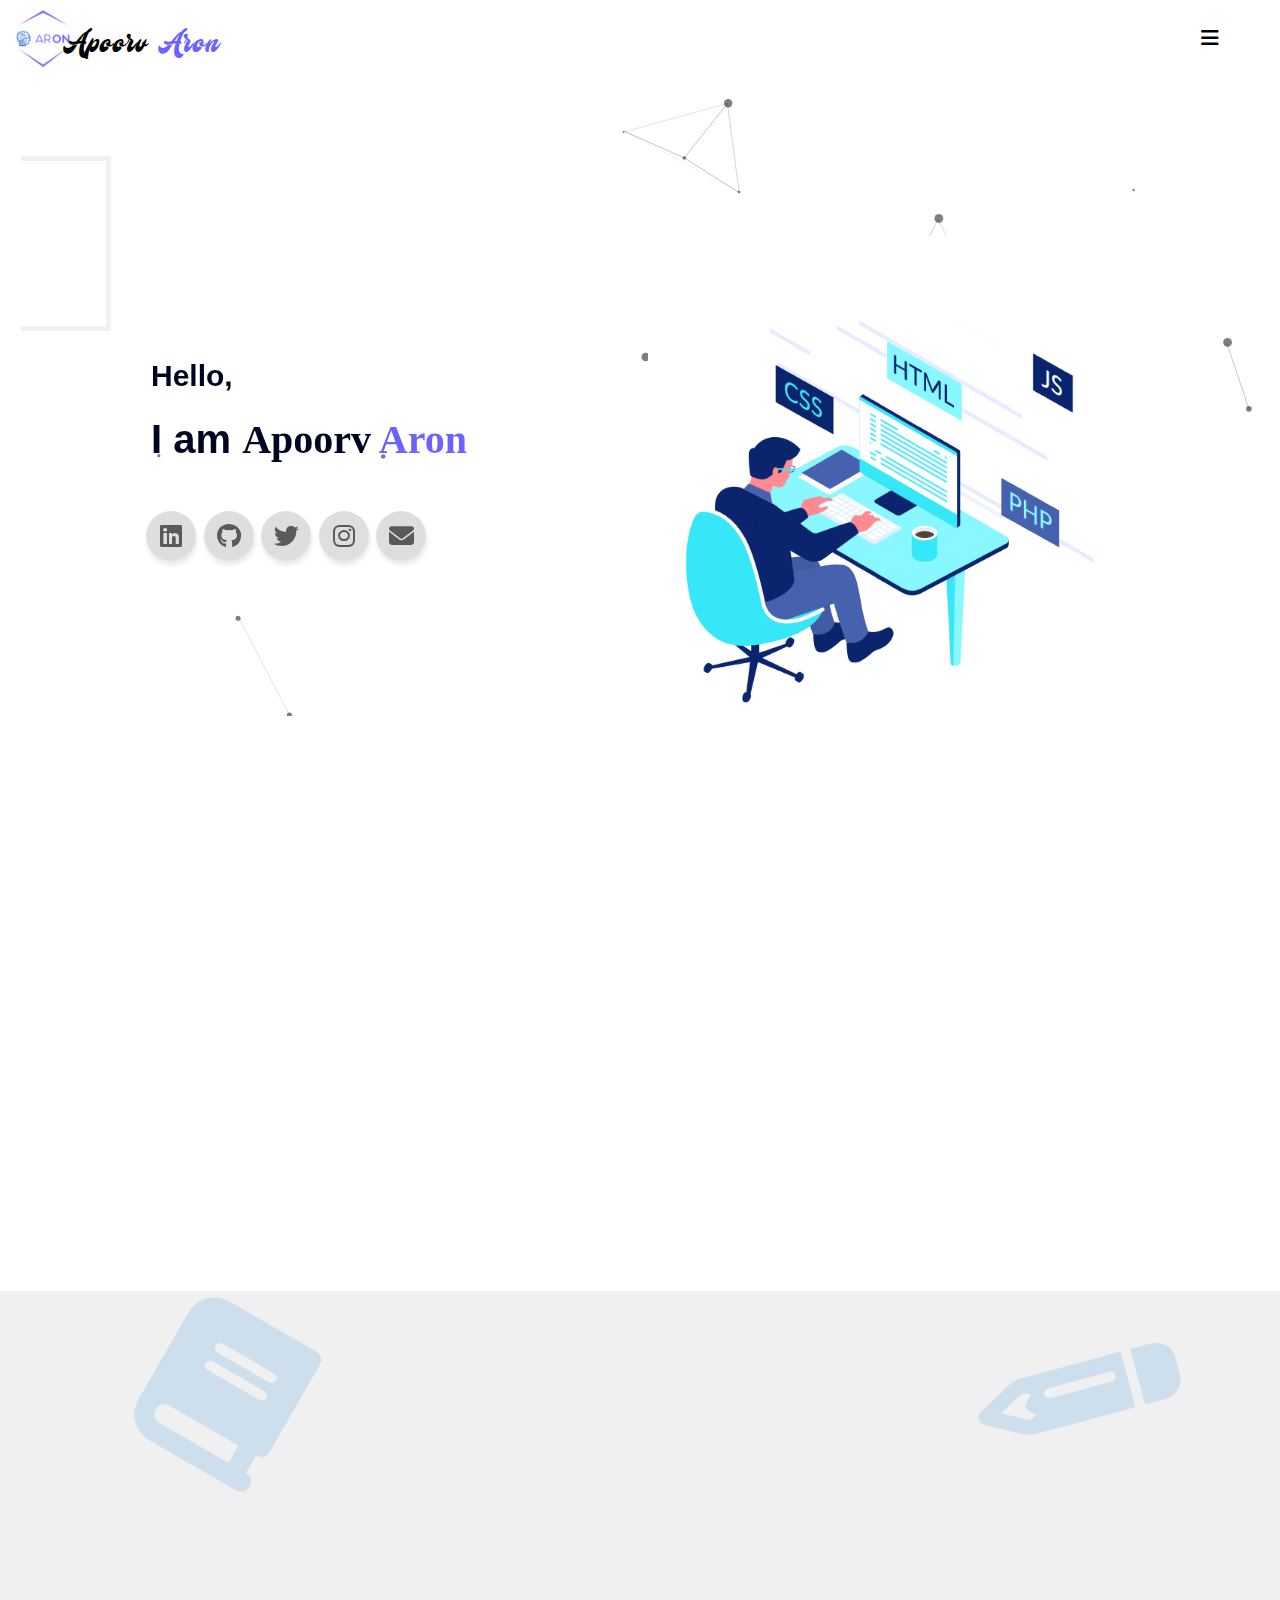
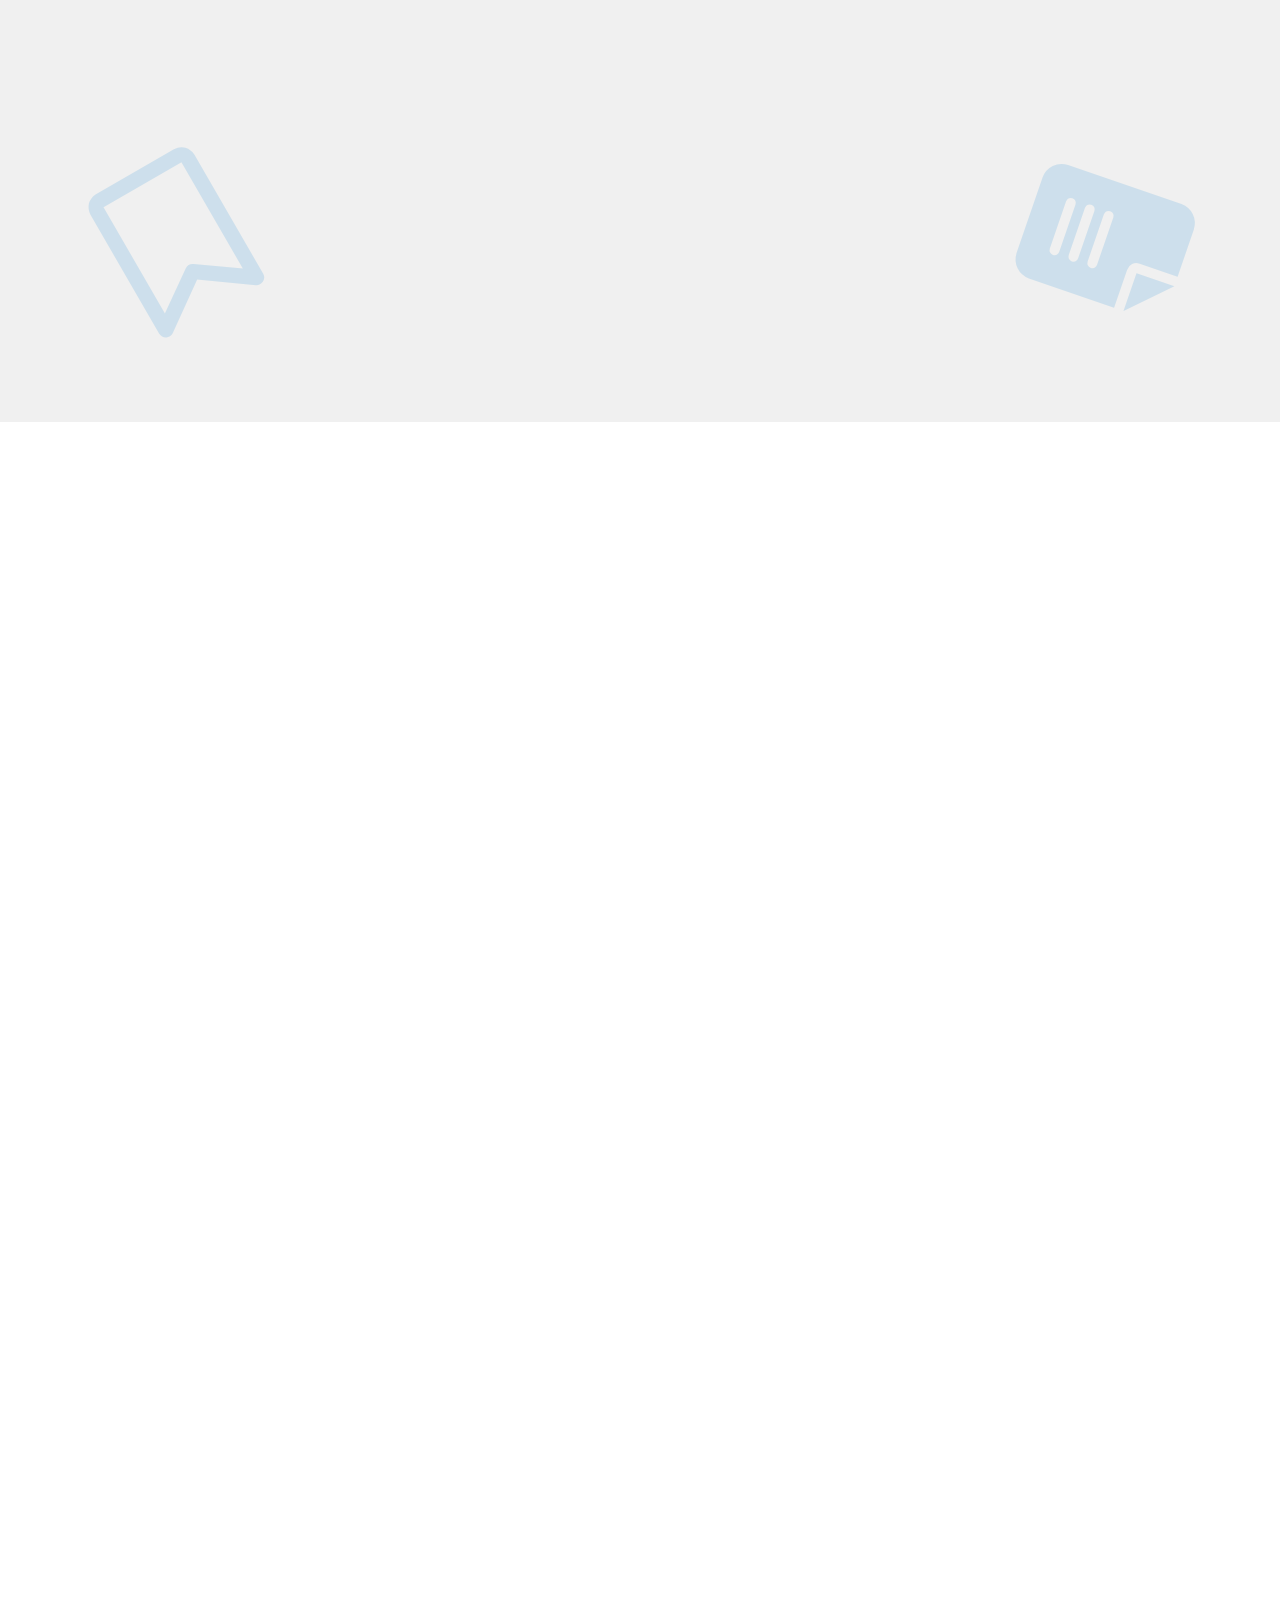
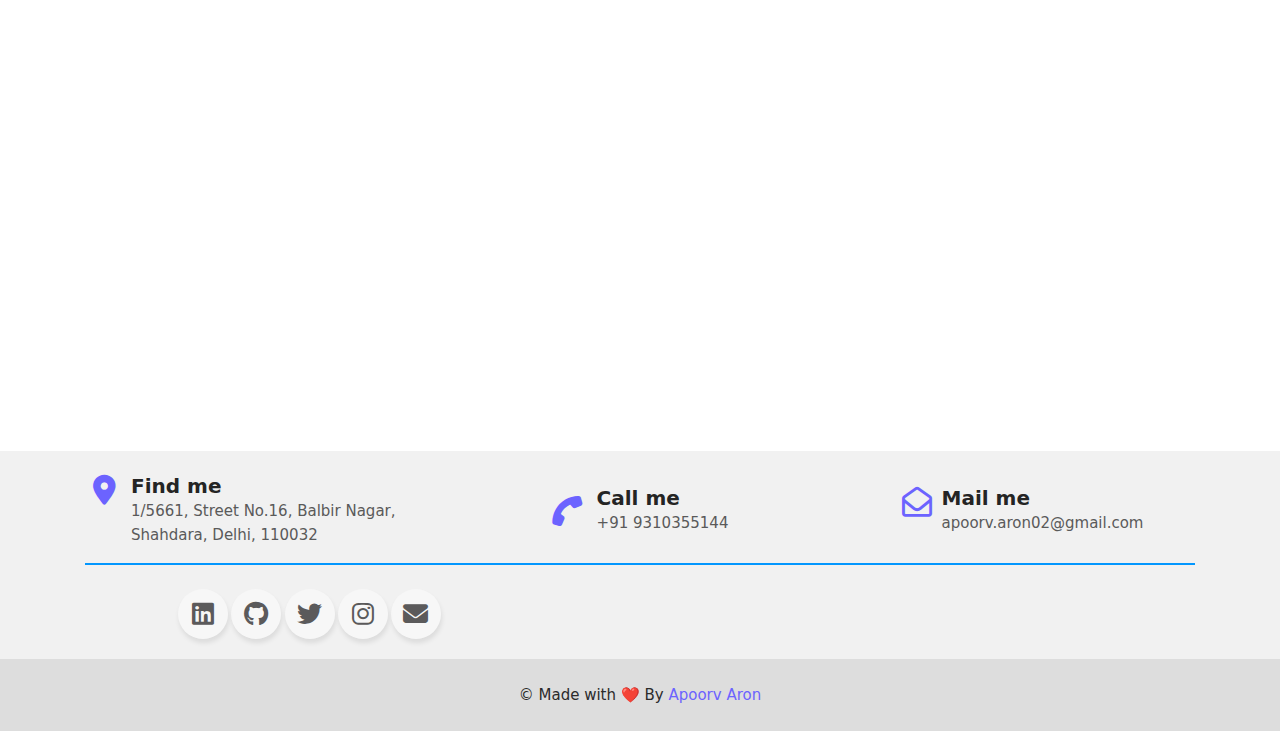
==== index.html @ daa8b78f "needy" ====
<!-- //comment -->
<!DOCTYPE html>
<html lang="en">
  <head>
    <meta charset="utf-8" />

    <link
      rel="icon"
      href="./assets/images/icon--logo.png"
      type="image/x-icon"
    />
    <meta name="viewport" content="width=device-width, initial-scale=1" />
    <meta
      name="description"
      content=""
    />

    <!-- Google / Search Engine Tags -->
    <meta itemprop="name" content="" />
    <meta
      itemprop="description"
      content=""
    />
    <meta itemprop="image" content="./assets/images/nav--logo.png" />

    <!-- Facebook Meta Tags -->
    <meta
      property="og:site_name"
      content=""
    />
    <meta property="og:url" content="https://apoorvaron.me/" />
    <meta property="og:type" content="website" />
    <meta
      property="og:title"
      content=""
    />
    <meta
      property="og:description"
      content=""
    />
    <meta property="og:image" content="./assets/images/nav--logo.png" />

    <!-- Twitter Meta Tags -->
    <meta name="twitter:card" content="summary_large_image" />
    <meta
      name="twitter:title"
      content=""
    />
    <meta
      name="twitter:description"
      content=""
    />
    <meta name="twitter:image" content="./assets/images/nav--logo.png" />

    <!-- Bootstrap CDN -->
    <link
      href="https://maxcdn.bootstrapcdn.com/bootstrap/4.0.0/css/bootstrap.min.css"
      rel="stylesheet"
    />
    <link
      href="https://cdnjs.cloudflare.com/ajax/libs/font-awesome/6.1.1/css/all.min.css"
      rel="stylesheet"
    />
    <link href="https://fonts.gstatic.com" rel="preconnect" />

    <!-- CSS Files -->
    <link href="./assets/CSS/header.css" rel="stylesheet" />
    <link href="./assets/CSS/footer.css" rel="stylesheet" />

    <!-- Google fonts  -->
    <link
      href="https://fonts.googleapis.com/css2?family=Lato:wght@300&family=Poppins:wght@200&display=swap"
      rel="stylesheet"
    />

    <!-- FontAwesome CDN -->
    <script
      src="https://kit.fontawesome.com/d459eda8d9.js"
      crossorigin="anonymous"
    ></script>

    <!-- AJAX CDN -->
    <!-- <script src="https://ajax.googleapis.com/ajax/libs/jquery/3.5.1/jquery.min.js"></script> -->
    <title>Apoorv's Portfolio</title>
    <link
      rel="stylesheet"
      href="https://cdnjs.cloudflare.com/ajax/libs/Swiper/4.0.7/css/swiper.min.css"
    />
    <link
      href="https://cdn.jsdelivr.net/npm/bootstrap@5.1.1/dist/css/bootstrap.min.css"
      rel="stylesheet"
      integrity="sha384-F3w7mX95PdgyTmZZMECAngseQB83DfGTowi0iMjiWaeVhAn4FJkqJByhZMI3AhiU"
      crossorigin="anonymous"
    />
    <link rel="stylesheet" href="./assets/css/newStyle.css" />
    <link rel="stylesheet" href="https://apoorvaron.me/assets/css/header.css" />
    <link rel="stylesheet" href="/assets/css/footer.css" />
    <link rel="stylesheet" href="./assets/css/homeTeam.css" />
  </head>

  <body>
    <!-- nav bar -->
    <nav class="navbar navbar-expand-custom navbar-mainbg">
      <div class="d-flex main-logo">
        <a href="./"
          ><img
            class="acm-logo-navbar outstanding-logo"
            src="./assets/images/nav--logo.png"
            height="60px"
            alt="acm-logo"
        /></a>
        <div class="text-and-logo">
          <a
            style="
              font-family: mustardo;
              font-size: 26px;

              color: #000;
              padding: 0;
              margin-bottom: -11px;
              margin-top: 10%;
              font-weight: 300;
              letter-spacing: 1px;
            "
            class="navbar-brand mx-auto text-center"
            href="./index.html"
            >Apoorv &nbsp;<span class="text-sp"> Aron</span></a
          >
          <a href="./"><img class="outstanding-logo" src="" alt="" /></a>
        </div>
      </div>
      <button
        class="navbar-toggler"
        type="button"
        aria-controls="navbarSupportedContent"
        aria-expanded="false"
        aria-label="Toggle navigation"
        style="margin-right: 2rem"
      >
        <i class="fas fa-bars text-black"></i>
      </button>
      <div
        class="collapse navbar-collapse justify-content-center"
        id="navbarSupportedContent"
      >
        <ul class="navbar-nav ml-auto mr-5">
          <li class="nav-item">
            <a class="nav_link active-navbar" id="home" href="#">Home</a>
          </li>
          <li class="nav-item">
            <a class="nav-link" id="blogs" href="#about-me">About Me</a>
          </li>
          <li class="nav-item">
            <a class="nav-link" id="events" href="#experiance">Experiance</a>
          </li>
          <li class="nav-item">
            <a class="nav-link" id="clubs" href="#projects">Projects</a>
          </li>
          <li class="nav-item">
            <a class="nav-link" href="#techStack">Tech Stack</a>
          </li>
          <li class="nav-item">
            <a class="nav-link" href="#responsibility">Responsibility</a>
          </li>
        </ul>
      </div>
    </nav>
    <!-- nav-bar end -->
    <!-- hero Section -->
    <!-- <section class="hero-slider hero-style">
      <div class="swiper-container" id="myCarousel">
        <div class="swiper-wrapper">
          <div class="swiper-slide">
            <div
              class="slide-inner slide-bg-image"
              data-swiper-parallax="0"
              data-background-small="./assets/images/carousel-img-1-mobile.JPG"
              data-background="./assets/images/carousel-img-1.jpeg"
            ></div>
          </div>
          <div class="swiper-slide">
            <div
              class="slide-inner slide-bg-image"
              data-swiper-parallax="0"
              data-background-small="./assets/images/carousel-img-2-mobile.JPG"
              data-background="./assets/images/carousel-img-2.jpeg"
            ></div>
          </div>

          <div class="swiper-button-next"></div>
          <div class="swiper-button-prev"></div>
        </div>
        <div id="typewriter">
          <span
            class="typewriter-box"
            data-wait="200"
            data-content='["GGSIP University USS ACM Student Chapter"]'
          >
          </span>
        </div>

        <div class="swiper-button-next"></div>
        <div class="swiper-button-prev"></div>
      </div>
    </section> -->
    <!-- end of hero slider -->

    <!-- <div class="app-fixed__line app-fixed__line--top"></div> -->
    <!-- Frame-1 -->
    <div id="particles-js" style="position: absolute; width: 100%"></div>
    <section
      class="frame-wrapper frame-wrapper--top ptb-100 ptb-100--top padding--top"
    >
      <div class="two-column-grid__fluid two-column-grid__fluid--top">
        <div class="grid-item grid-item--top">
          <div
            class="normal-grid__column normal-grid__column--top mb-25 mb-25--top"
          >
            <h2 class="fade-up fade-up--top height--2--top">Hello,</h2>
            <!-- <div
              class="line-helper line-helper--top fade-up fade-up--top"
            ></div> -->
          </div>
          <div class="mb-25 mb-25--top">
            <h1 class="fade-up fade-up--top height--1--top">
              <span>I am</span>
              <span style="font-family: mustard">
                Apoorv <span style="color: #6c63ff"> Aron</span></span
              >
            </h1>
          </div>
          <div class="mb-25 mb-25--top">
            <h4 class="fade-up fade-up--top">
              <span
                class="typing-text"
                style="color: #6c63ff; font-weight: bold"
              ></span>
            </h4>

            <!-- social buttons -->
            <!-- <div class="container"> -->

            <div class="footer-content pt-4 pb-2">
              <div class="col-xl-4 col-lg-4 col-md-6 mb-50">
                <div class="social-menu">
                  <ul class="ul--top--social">
                    <li class="li--top--social">
                      <a
                        class="linkedin-footer color--social--top"
                        href="https://linkedin.com/in/apoorv-aron-742882212"
                        target="_blank"
                        ><i class="fab fa-linkedin"></i
                      ></a>
                    </li>
                    <li class="li--top--social">
                      <a
                        class="github-footer color--social--top"
                        href="https://github.com/apoorvaron"
                        target="_blank"
                        ><i class="fab fa-github"></i
                      ></a>
                    </li>
                    <li class="li--top--social">
                      <a
                        class="twitter-footer color--social--top"
                        href="https://twitter.com/AronApoorv"
                        target="_blank"
                        ><i class="fab fa-twitter"></i
                      ></a>
                    </li>
                    <li class="li--top--social">
                      <a
                        class="instagram-footer color--social--top"
                        href="https://www.instagram.com/apoorv_aron/"
                        target="_blank"
                        ><i class="fab fa-instagram"></i
                      ></a>
                    </li>
                    <li class="li--top--social">
                      <a
                        class="mail-footer color--social--top"
                        href="mailto:apoorv.aron02@gmail.com"
                        ><i class="fas fa-envelope"></i
                      ></a>
                    </li>
                  </ul>
                </div>
              </div>
            </div>

            <!-- </div> -->
            <!--  end social buttons -->

            <!-- <p>i am into <span class="typing-text"></span></p> -->
          </div>
          <div class="fade-up fade-up--top">
            <!-- <button class="primary-btn primary-btn--top mr-15 mr-15--top">
              Resume <i class="fa fa-download" aria-hidden="true"></i>
            </button>
            <button class="secondary-btn secondary-btn--top">Secondary</button> -->
            <!-- <center> -->

            <!-- </center> -->
          </div>
          <div
            class="highlighter-container highlighter-container--top fade-up fade-up--top"
          >
            <!-- <h1 class="highlighter">developer</h1> -->
            <div class="box-highlighter box-highlighter--top"></div>
          </div>
        </div>

        <div
          class="grid-item grid-item--top image-container image-container--top fade-up fade-up--top"
        >
          <img
            class="header-image header-image--top"
            src="./assets/images/gifs/gif--top.gif"
            alt="image"
          />
        </div>
      </div>
    </section>

    <!-- begin of about section -->
    <div class="tag d-sm-flex about-us" id="about-me">
      <div class="col-sm-5 align-self-center p-md-5 p-sm-3">
        <div class="image text-center w-75 mx-auto">
          <img
            src="./assets/images/pic.jpg"
            alt=""
            class="w-100"
            style="border-radius: 10px"
          />
        </div>
      </div>
      <div class="col-sm-6 col-9 mx-auto mt-3 pe-sm-5 align-self-center">
        <div class="text">
          <h2 class="mb-4 display-4 fw-bolder text-center text-md-start">
            About <span class="text-head">Me</span>
          </h2>
          <p class="text-secondary about-text">
            This is Apoorv Aron. I am Student at USICT, GGSIPU. I am a Full
            Stack Web Developer at USS ACM,GGSIPU. I Have 14+ months of
            experience as Full Stack Developer. Also, Mentoring 8+ students And
            I have done many projects in this domain Like
            <span style="color: #6c63ff">
              Google forms clone, Link shortener</span
            >
            and also currently working on Certificate generation and Hosted all
            my sites. I m a Postman Student Expert, which is a badge provided by
            Postman.
          </p>
          <div class="py-3 mt-2 d-lg-flex justify-content-sm-center">
            <div class="col mb-2">
              <a
                href="http://shrty.rf.gd/Apoorv_Resume"
                download=""
                target="_blank"
                class="about-button"
                >Resume <i class="fa fa-download" aria-hidden="true"></i
              ></a>
            </div>
            <!-- <div class="col mb-2 center-downloadResume">
              <a href="./about.php" class="about-button button--top"></a>
            </div> -->
            <!-- <div class="col">
              <div class="drop-down about-button">
                <p>ACM Newsletter</p>
                <i class="fas fa-chevron-down arrow"></i>
              </div>
              <div class="dropdown">
                <a href="./assets/newsletter3.pdf" target="_blank" id="adobeXd"
                  >2022
                  <span></span>
                </a>
                <a href="./assets/newsletter2.pdf" target="_blank" id="adobeXd"
                  >2021
                  <span></span>
                </a>
                <a href="./assets/newsletter.pdf" target="_blank" id="sketch"
                  >2020
                  <span></span>
                </a>
              </div>
            </div> -->
          </div>
        </div>
      </div>
    </div>

    <!-- end of about section -->
    <!--***********************blog section***************************************** -->
    <section class="blogs" id="projects">
      <div class="blogs-sticker-holder">
        <span class="fas fa-book sticker"></span>
        <span class="fas fa-pencil-alt sticker"></span>
        <span class="fas fa-file-alt sticker"></span>
        <span class="far fa-bookmark sticker"></span>
      </div>
      <div class="tag">
        <div class="bloghead">
          <h2 class="my-4 display-4 fw-bolder text-center">
            Recent<span class="text-head"> Projects</span>
          </h2>
        </div>
        <div class="b-container" id="threeBlogsRow">
          <div class="b-card-container">
            <div class="b-card">
              <div class="b-infos">
                <p class="b-text text-center" style="font-weight: bold; font-size: large;">Google Forms Clone</p>
                <p class="b-text text-center">
                  <ul>
                    <li>Works same as Google forms and stores user’s data in separate Database.</li>
                    <li>Tech Stack used - HTML, CSS, JavaScript, PHP, MySQL, Bootstrap.
                    </li>
                  </ul>
                </p>
                <span
                  class="b-text"
                  style="
                    display: flex;
                    align-items: center;
                    justify-content: center;
                  "
                  ><a
                    href="http://gforms.epizy.com/"
                    class="b-button"
                    target="_blank"
                    style="
                      text-decoration: none;
                      cursor: pointer;
                      font-size: 14px;
                      padding: 12px;
                      margin-top: 5px;
                    "
                    >Live Website <i class="fas fa-long-arrow-alt-right"></i></a
                ></span>
              </div>
              <img
                src="./assets/images/gform--project.png"
                class="blog-img"
                style="object-fit: cover"
              />
            </div>
          </div>
          <br><br><br><br><br>
          <div class="b-card-container">
            <div class="b-card">
              <div class="b-infos">
                <p class="b-text text-center" style="font-weight: bold; font-size: large;">Link Shortener - Shorty</p>
                <p class="b-text text-center">
                  <ul>
                    <li>Shortens link and customize it according to user’s need.</li>
                    <li>Tech Stack used - HTML, CSS, JavaScript, PHP, MySQL, Bootstrap.</li>
                  </ul>
                </p>
                <span
                  class="b-text"
                  style="
                    display: flex;
                    align-items: center;
                    justify-content: center;
                  "
                  ><a
                    href="http://shrty.rf.gd/"
                    class="b-button"
                    target="_blank"
                    style="
                      text-decoration: none;
                      cursor: pointer;
                      font-size: 14px;
                      padding: 12px;
                      margin-top: 5px;
                    "
                    >Live Website <i class="fas fa-long-arrow-alt-right"></i></a
                ></span>
              </div>
              <img
                src="./assets/images/shrty--project.png"
                class="blog-img"
                style="object-fit: cover"
              />
            </div>
          </div>     
          <br><br><br><br><br>    
          <div class="b-card-container">
            <div class="b-card">
              <div class="b-infos">
                <p class="b-text text-center" style="font-weight: bold; font-size: large;">To Do List</p>
                <p class="b-text text-center">
                  <ul>
                    <li>Website to maintain your events to be done according to our needs.</li>
                    <li>Tech Stack used - HTML, CSS, JavaScript, ReactJS, NodeJS, Bootstrap.</li>
                  </ul>
                </p>
                <span
                  class="b-text"
                  style="
                    display: flex;
                    align-items: center;
                    justify-content: center;
                  "
                  ><a
                    href="https://github.com/apoorvaron/To-Do-List"
                    class="b-button"
                    target="_blank"
                    style="
                      text-decoration: none;
                      cursor: pointer;
                      font-size: 14px;
                      padding: 12px;
                      margin-top: 5px;
                    "
                    >Github Link<i class="fas fa-long-arrow-alt-right"></i></a
                ></span>
              </div>
              <img
                src="./assets/images/todolist--project.png"
                class="blog-img"
                style="object-fit: cover"
              />
            </div>
          </div>


        </div>

<br><br><br><br>
        <div class="py-3 mt-2 d-sm-flex justify-content-sm-center">
          <div class="col-lg-3 col-md-6 col-9 mb-2 mx-auto">
            <a
              target="_blank"
              href="https://github.com/apoorvaron?tab=repositories"
              class="about-button blog-mobile-btn"
              >Repositories</a
            >
          </div>
        </div>
      </div>
    </section>

    <!-- ******************************blog section end***************************************** -->
    <!-- *******************************************our team************* -->
    <section class="tag container-fluid" id="techStack">
      <div class="">
        <h2 class="my-4 display-4 fw-bolder text-center">
          Tech<span class="text-head"> Stack</span>
        </h2>
      </div>
      <div class="row justify-content-center">
        <div class="profile-card col-md-4 col-sm-6">
          <div class="img">
            <img
            style="background-color: white;"
              src="./assets/images/techStack/html.png"
            />
          </div>
          <div class="caption">
            <h3></h3>
            <p class="tech-stack-para">HTML 5</p>
          </div>
        </div>
        <!-- <div class="gap"></div> -->
        <div class="profile-card col-md-4 col-sm-6">
          <div class="img">
            <img
              src="./assets/images/techStack/css.png"
            />
          </div>
          <div class="caption">
            <h3></h3>
            <p class="tech-stack-para">CSS</p>
          </div>
        </div>
        <div class="profile-card col-md-4 col-sm-6">
          <div class="img">
            <img
              src="./assets/images/techStack/js.png"
            />
          </div>
          <div class="caption">
            <h3></h3>
            <p class="tech-stack-para">JavaScript</p>
          </div>
        </div>
        <div class="profile-card col-md-4 col-sm-6">
          <div class="img">
            <img
              src="./assets/images/techStack/bootstrap.png"
            />
          </div>
          <div class="caption">
            <h3></h3>
            <p class="tech-stack-para">Bootstrap</p>
          </div>
        </div>
        <div class="profile-card col-md-4 col-sm-6">
          <div class="img">
            <img
            style="background-color: white;"
              src="./assets/images/techStack/react.png"
            />
          </div>
          <div class="caption">
            <h3></h3>
            <p class="tech-stack-para">React.js</p>
          </div>
        </div>
        <div class="profile-card col-md-4 col-sm-6">
          <div class="img">
            <img
            style="background-color: white;"
              src="./assets/images/techStack/node-js.png"
            />
          </div>
          <div class="caption">
            <h3></h3>
            <p class="tech-stack-para">Node.js</p>
          </div>
        </div>
      </div>

      <div class="row justify-content-center">
        <div class="profile-card col-md-4 col-sm-6">
          <div class="img">
            <img
            style="background-color: white;"
              src="./assets/images/techStack/php.png"
            />
          </div>
          <div class="caption">
            <h3></h3>
            <p class="tech-stack-para">PHP</p>
          </div>
        </div>
        <div class="profile-card col-md-4 col-sm-6">
          <div class="img">
            <img
              src="./assets/images/techStack/mysql.png"
            />
          </div>
          <div class="caption">
            <h3></h3>
            <p class="tech-stack-para">MySQL</p>
      
          </div>
        </div>

        <div class="profile-card col-md-4 col-sm-6">
          <div class="img">
            <img
            style="background-color: white;"
              src="./assets/images/techStack/jquery.png"
            />
          </div>
          <div class="caption">
            <h3></h3>
            <p class="tech-stack-para">jQuery</p>
         
          </div>
          
        </div>



        <div class="profile-card col-md-4 col-sm-6">
          <div class="img">
            <img
            style="background-color: white;"
              src="./assets/images/techStack/c.png"
            />
          </div>
          <div class="caption">
            <h3></h3>
            <p class="tech-stack-para">C Language</p>
  
          </div>
        </div>

        <div class="profile-card col-md-4 col-sm-6">
          <div class="img">
            <img
            style="background-color: white;"
              src="./assets/images/techStack/c++.png"
            />
          </div>
          <div class="caption">
            <h3></h3>
            <p class="tech-stack-para">C++ Language</p>
       
          </div>
        </div>

        <div class="profile-card col-md-4 col-sm-6">
          <div class="img">
            <img
            style="background-color: white;"
              src="./assets/images/techStack/dsa.png"
            />
          </div>
          <div class="caption">
            <h3></h3>
            <p class="tech-stack-para">Data structures</p>
            <div class="social-links">

            </div>
          </div>
        </div>
      </div>
      

      <!-- <div class="py-3 mt-2 d-flex justify-content-sm-center">
        <div class="col-lg-2 col-md-4 col mb-2 mt-4 mt-lg-0">
          <a
            id="meet-the-team-btn"
            href="./team.php"
            class="about-button team-mobile-btn"
            >Meet the Team</a
          >
        </div>
      </div> -->

      <!-- </div> -->
    </section>
    <!-- *****************************our team end************************************************** -->
    <!-- begin of pikachu section -->
    <div class="tag" id="responsibility">
      <h2 class="mb-2 display-4 mobile-head fw-bolder text-center responsibility--heading" >
     <span style="color:#6c63ff ;">Respons</span>ibility 
      </h2>

      <div class="container container--pika">
        <div class="card card--pika">
          <div class="image image--pika" style="    border-radius: 25px; " >
            <img style="background-color: white; " class="img--pika" href = "#" src ="./assets/images/acm-logo.svg">
          </div>
          <div class="content content--pika">
            <h3 style="color:#6c63ff ;padding-top: 3%;">Web Development Mentor
            </h3>
            <p>
              <ul>

                <li style="list-style: none;">&nbsp;&nbsp;&nbsp;&nbsp;&nbsp;<i class="fa fa-map-marker" aria-hidden="true"></i> &nbsp; GGSIPU USS ACM &nbsp;&nbsp;&nbsp;&nbsp;&nbsp;&nbsp; <i class="fa fa-calendar" aria-hidden="true"> &nbsp;</i>Oct 2021 – Ongoing
                </li>
<br>

                <li>Mentoring the team of 20+ aspiring students for the website.</li>
                <li style="text-align: left;">The website handles 500+ monthly visitors.</li>
              </ul>
            </p>
          </div>
        </div>
        <!-- <div class="card card--pika">
          <div class="image image--pika">
            <img class="img--pika" href = "#" src =
            https://i.pinimg.com/originals/a4/7b/a5/a47ba59b4a353e0928ef0551ca44f980.jpg>
          </div>
          <div class="content content--pika">
            <h3>This is content</h3>
            <p>
              DIn publishing and graphic design, Lorem ipsum is a placeholder
              text commonly used to demonstrate the visual form of a document or
              a typeface without relying content.
            </p>
          </div>
        </div> -->
      </div>
    </div>
    <br /><br /><br />
    <!-- end of pikachu section -->

    <!-- announcement section begins-->

    <section class="announcement tag">
      <h2 class="mb-2 display-4 mobile-head fw-bolder text-center" >
        <span style="color:#6c63ff">Achieve</span>ments
      </h2>
      <div class="container-fluid text announcement-carousel overflow-hidden">
        <div class="swiper mySwiper">
          <div class="swiper-wrapper">
            <div class="swiper-slide">
              <div class="det">
                <div class="heading">
                  <h1>#Postman Student Expert</h1>
                </div>
                <div class="row det-row">
                  <div class="col-md-5 list">
                    <img
                      class="imag imag_trell"
                      src="./assets/images/achievement-section/postman.png"
                      alt=""
                    />
                  </div>

                  <div class="col-md-7 divide">
                    <div class="detai">
                      <p>
                        Built and successfully sent requests in Postman using a variety of methods including GET, POST, PUT, and DELETE and tested various API's.
                        <br />
                      </p>
                      <p>You can view my Certificate here</p>
                      <div class="announcement-button-group">
                        <a target="_blank" href="https://badgr.com/public/assertions/mhjaJ2EgR7C83kxkXBT_RQ?identity__email=apoorv.aron02%40gmail.com" class="about-button">
                          Certificate
                        </a>

                        <!-- <a target="_blank" href="" class="about-button">
                          btn2
                        </a> -->
                      </div>
                    </div>
                  </div>
                </div>
              </div>
            </div>
            <div class="swiper-slide">
              <div class="det">
                <div class="heading">
                  <h1>#Flipkart Grid</h1>
                </div>
                <div class="row det-row">
                  <div class="col-md-5 list">
                    <img
                      class="imag imag_trell"
                      src="./assets/images/achievement-section/flipkart-grid-certificate.jpeg"
                      alt=""
                    />
                  </div>

                  <div class="col-md-7 divide">
                    <div class="detai">
                      <p>
                        Participated in Flipkart GRiD 4.0 in 2022 in the Level
                        1 E-Commerce & Tech Quiz of Flipkart GRiD 4.0 -
                        Software Development Challenge organised by Flipkart
                        <br />
                      </p>
                      <p>You can view my Certificate here</p>

                      <div class="announcement-button-group">
                        <a target="_blank" href="https://unstop.com/certificate-preview/2000e007-4ee3-4416-b4d8-4cf6e292b29e" class="about-button">
                          Certificate
                        </a>

                        <!-- <a target="_blank" href="" class="about-button">
                          btn2
                        </a> -->
                      </div>
                    </div>
                  </div>
                </div>
              </div>
            </div>
            <div class="swiper-slide">
              <div class="det">
                <div class="heading">
                  <h1>#Google Hashcode</h1>
                </div>
                <div class="row det-row">
                  <div class="col-md-5 list">
                    <img
                      class="imag imag_trell"
                      src="./assets/images/achievement-section/hashcode-certi.png"
                      alt=""
                    />
                  </div>

                  <div class="col-md-7 divide">
                    <div class="detai">
                      <p>
                      Participated in Hashcode 2022 conducted by Google and achieved a score of 1847 points.
                        <br />
                      </p>
                      <p>You can view my Certificate here</p>
                      <div class="announcement-button-group">
                        <a target="_blank" href="https://codingcompetitions.withgoogle.com/hashcode/certificate/summary/00000000008cb4d4" class="about-button">
                          Certificate
                        </a>

                        <!-- <a target="_blank" href="" class="about-button">
                          btn2
                        </a> -->
                      </div>
                    </div>
                  </div>
                </div>
              </div>
            </div>
            <div class="swiper-slide">
              <div class="det">
                <div class="heading">
                  <h1>#Google Kickstart</h1>
                </div>
                <div class="row det-row">
                  <div class="col-md-5 list">
                    <img
                      class="imag imag_trell"
                      src="./assets/images/achievement-section/kickstart-certi.png"
                      alt=""
                    />
                  </div>

                  <div class="col-md-7 divide">
                    <div class="detai">
                      <p>
                        Participated in both Kickstart Round A & D in 2022 conducted by Google.
                        <br />
                      </p>
                      <p>You can view my Certificate here</p>
                      <div class="announcement-button-group">
                        <a target="_blank" href="https://codingcompetitions.withgoogle.com/kickstart/certificate/summary/00000000008caba4" class="about-button">
                          Certificate
                        </a>

                        <!-- <a target="_blank" href="" class="about-button">
                          btn2
                        </a> -->
                      </div>
                    </div>
                  </div>
                </div>
              </div>
            </div>
            <div class="swiper-slide">
              <div class="det">
                <div class="heading">
                  <h1>#CodeKaze </h1>
                </div>
                <div class="row det-row">
                  <div class="col-md-5 list">
                    <img
                      class="imag imag_trell"
                      src="./assets/images/achievement-section/codekaze.png"
                      alt=""
                    />
                  </div>

                  <div class="col-md-7 divide">
                    <div class="detai">
                      <p>
                        Participated in Code Kaze 2021 conducted by Coding Ninjas and secured 1876th rank.
                        <br />
                      </p>
                      <p>You can view my Certificate here</p>
                      <div class="announcement-button-group">
                        <a target="_blank" href="https://ninjasfiles.s3.amazonaws.com/certificate_of_event_codekaze_november_21_3196398532464300966_2165522.pdf?utm_source=sendinblue&utm_campaign=Coding%20event%20certificate%20template%20new&utm_medium=email" class="about-button">
                          Certificate
                        </a>

                        <!-- <a target="_blank" href="" class="about-button">
                          btn2
                        </a> -->
                      </div>
                    </div>
                  </div>
                </div>
              </div>
            </div>
            <div class="swiper-slide">
              <div class="det">
                <div class="heading">
                  <h1>#Hacktoberfest </h1>
                </div>
                <div class="row det-row">
                  <div class="col-md-5 list">
                    <img
                      class="imag imag_trell"
                      src="./assets/images/achievement-section/hack-pic.png"
                      alt=""
                    />
                  </div>

                  <div class="col-md-7 divide">
                    <div class="detai">
                      <p>
                        Participated in Hacktoberfest 2021 and my 4 Pull requests were merged in Open Source.
                        <br />
                      </p>
                      <p>You can check my Github profile</p>
                      <div class="announcement-button-group">
                        <a target="_blank" href="https://github.com/apoorvaron" class="about-button">
                          Github
                        </a>

                        <!-- <a target="_blank" href="" class="about-button">
                          btn2
                        </a> -->
                      </div>
                    </div>
                  </div>
                </div>
              </div>
            </div>
          </div>
          <div class="events-swiper-button-prev"></div>
          <div class="events-swiper-button-next"></div>
        </div>
      </div>
    </section>

    <!-- announcement section ends-->
    <!-- 3d boxes begins-->
    <!-- <div class="container container--3d tag">
      <header class="main-header main-header--3d clearfix clearfix--3d">
        <img class="logo logo--3d" src="" />
        <h2 class="my-4 display-4 fw-bolder text-center">
          Office<span class="text-head"> Bearers</span>
        </h2>
      </header>

      <div class="content content--3d clearfix clearfix--3d">
        <div class="cube-container cube-container--3d">
          <div class="photo-cube photo-cube--3d">
            <img
              class="front front--3d"
              src="https://image.shutterstock.com/image-vector/microblog-platform-abstract-concept-vector-600w-1852998859.jpg"
              alt=""
            />
            <div class="back back--3d photo-desc photo-desc--3d">
              <h3 class="h3--3d">Earth from Space</h3>
              <p class="para--3d">
                Aenean lacinia bibendum nulla sed consectetur. Fusce dapibus,
                tellus ac cursus commodo.
              </p>
              <a href="#" class="button anchor--3d">download</a>
            </div>
            <img
              class="left left--3d"
              src="https://image.shutterstock.com/image-vector/microblog-platform-abstract-concept-vector-600w-1852998859.jpg"
              alt=""
            />
            <img
              class="right right--3d"
              src="https://image.shutterstock.com/image-vector/microblog-platform-abstract-concept-vector-600w-1852998859.jpg"
              alt=""
            />
          </div>
        </div>

        <div class="cube-container cube-container--3d">
          <div class="photo-cube photo-cube--3d">
            <img
              class="front front--3d"
              src="https://image.shutterstock.com/image-vector/microblog-platform-abstract-concept-vector-600w-1852998859.jpg"
              alt=""
            />
            <div class="back back--3d photo-desc photo-desc--3d">
              <h3 class="h3--3d">Earth from Space</h3>
              <p class="para--3d">
                Aenean lacinia bibendum nulla sed consectetur. Fusce dapibus,
                tellus ac cursus commodo.
              </p>
              <a href="#" class="button anchor--3d">download</a>
            </div>
            <img
              class="left left--3d"
              src="https://image.shutterstock.com/image-vector/microblog-platform-abstract-concept-vector-600w-1852998859.jpg"
              alt=""
            />
            <img
              class="right right--3d"
              src="https://image.shutterstock.com/image-vector/microblog-platform-abstract-concept-vector-600w-1852998859.jpg"
              alt=""
            />
          </div>
        </div>

        <div class="cube-container cube-container--3d">
          <div class="photo-cube photo-cube--3d">
            <img
              class="front front--3d"
              src="https://image.shutterstock.com/image-vector/microblog-platform-abstract-concept-vector-600w-1852998859.jpg"
              alt=""
            />
            <div class="back back--3d photo-desc photo-desc--3d">
              <h3 class="h3--3d">Earth from Space</h3>
              <p class="para--3d">
                Aenean lacinia bibendum nulla sed consectetur. Fusce dapibus,
                tellus ac cursus commodo.
              </p>
              <a href="#" class="button anchor--3d">download</a>
            </div>
            <img
              class="left left--3d"
              src="https://image.shutterstock.com/image-vector/microblog-platform-abstract-concept-vector-600w-1852998859.jpg"
              alt=""
            />
            <img
              class="right right--3d"
              src="https://image.shutterstock.com/image-vector/microblog-platform-abstract-concept-vector-600w-1852998859.jpg"
              alt=""
            />
          </div>
        </div>
      </div>
    </div> -->
    <!-- 3d boxes ends-->

    <!--   ******************************  Gallary begins ****************************************-->
    <!-- <br /><br />
    <h2 class="mb-2 display-4 mobile-head fw-bolder text-center">Gallary</h2>
    <br />
    <br />
    <div class="main--gallary--codepen tag">
      <div class="wrapper wrapper--gallary--codepen">
        <img
          class="img-gallary-codepen"
          src="https://source.unsplash.com/random/600x600?water"
          alt=""
        />

        <img
          class="img-gallary-codepen"
          src="https://source.unsplash.com/random/600x600?summer"
          alt=""
        />
        <img
          class="img-gallary-codepen"
          src="https://source.unsplash.com/random/600x600?plants"
          alt=""
        />
        <img
          class="img-gallary-codepen"
          src="https://source.unsplash.com/random/600x600?snow"
          alt=""
        />
        <img
          class="img-gallary-codepen"
          src="https://source.unsplash.com/random/600x600?roses"
          alt=""
        />
        <img
          class="img-gallary-codepen"
          src="https://source.unsplash.com/random/600x600?sky"
          alt=""
        />
        <img
          class="img-gallary-codepen"
          src="https://source.unsplash.com/random/600x600?nature"
          alt=""
        />
        <img
          class="img-gallary-codepen"
          src="https://source.unsplash.com/random/600x600?blossom"
          alt=""
        />
        <img
          class="img-gallary-codepen"
          src="https://source.unsplash.com/random/600x600?ice"
          alt=""
        />
        <img
          class="img-gallary-codepen"
          src="https://source.unsplash.com/random/600x600?spring"
          alt=""
        />
      </div>
    </div>
    <br /><br /> -->
    <!--   ******************************  Gallary ends ****************************************-->

    <!-- socail bar******************************* -->
    <div class="social-btns tag">
      <div class="try1">
        <a
          class="btn facebook"
          href="https://www.codechef.com/users/apoorv_aron02"
          target="_blank"
          >
          <img class="fa" style="max-width: 100%;" src="./assets/images/coding-profiles/codechef.png" alt="">
        </a>
        <div class="write" id="wrete">
          <h1 class="sob-heading"><span class="count--run">1635</span></h1>
          <p class="gratext">Max Codechef Rating</p>
        </div>
      </div>
      <div class="try1">
        <a
          class="btn hackerrank"
          href="https://www.hackerrank.com/apoorv_aron02"
          target="_blank"
          >
          <img class="fa" style="max-width: 100%;" src="./assets/images/coding-profiles/hackerrank.webp" alt="">
        </a>
        <div class="write" id="wrete">
          <h1 class="sob-heading"> <span class="count--run">5</span>  Stars</h1>
          <p class="gratext">Hackerrank - C++ Problem </p>
        </div>
      </div>
      <div class="try1">
        <a
          class="btn hackerrank"
          href="https://www.hackerrank.com/certificates/bb9605359abf"
          target="_blank"
          >
          <img class="fa" style="max-width: 100%;" src="./assets/images/coding-profiles/hackerrank.webp" alt="">
        </a>
        <div class="write" id="wrete">
          <h1 class="sob-heading"><span class="count--run">5</span> Stars</h1>
          <p class="gratext">Hackerrank - Problem Solving</p>
        </div>
      </div>
     

      <div class="try1">
        <a
          class="btn codeforces"
          href="https://codeforces.com/profile/apoorvaron"
          target="_blank"
          >
          <img class="fa" style="max-width: 100%;" src="./assets/images/coding-profiles/codeforces.png" alt="">
        </a>
        <div class="write" id="wrete">
          <h1 class="sob-heading"><span class="count--run">933</span></h1>
          <p class="gratext">Codeforces Rating</p>
        </div>
      </div>
      <div class="try1">
        <a
          class="btn stopStalk"
          href="https://www.stopstalk.com/user/profile/apoorvaron"
          target="_blank"
          >
          <img class="fa" style="max-width: 100%;" src="./assets/images/coding-profiles/stopstalk.png" alt="">
        </a>
        <div class="write" id="wrete">
          <h1 class="sob-heading"><span class="count--run">3</span></h1>
          <p class="gratext">StopStalk account</p>
        </div>
      </div>

   
    </div>
    <!-- back to top and contact us-->

    <!-- back to top -->
    <div class="scrolltop">
      <div class="scroll icon">
        <i class="fa fa-rocket" aria-hidden="true"></i>
      </div>
    </div>
    <!-- contact us -->
    <!-- <div class="contact-bottom-btn">
      <a href="javascript:showcontact()">
        <div class="contact-icon">
          <i class="fas fa-comments" aria-hidden="true"></i>
        </div>
      </a>
    </div> -->
    <!--  footer -->
    <footer class="footer-section">
      <div class="container">
        <div class="footer-cta pt-4 pb-3">
          <div class="row justify-content-center align-items-center">
            <div class="col-xl-4 col-md-4 mb-30">
              <div class="single-cta justify-content-md-center">
                <a
                  href="https://maps.app.goo.gl/emdU22ZEN5Quq6r97"
                  target="_blank"
                  ><i
                    class="fas fa-map-marker-alt my-auto"
                    style="margin-left: 8px"
                  ></i
                ></a>
                <div class="cta-text">
                  <a
                    href="https://maps.app.goo.gl/emdU22ZEN5Quq6r97"
                    target="_blank"
                    ><h4>Find me</h4></a
                  >
                  <span
                    ><a
                      href="https://maps.app.goo.gl/emdU22ZEN5Quq6r97"
                      target="_blank"
                      >1/5661, Street No.16, Balbir Nagar, Shahdara, Delhi,
                      110032</a
                    ></span
                  >
                </div>
              </div>
            </div>
            <div class="col-xl-4 col-md-4 mb-30">
              <div class="single-cta justify-content-md-center">
                <i class="fas fa-phone ro-nine my-auto"></i>
                <div class="cta-text">
                  <a href="tel:9310355144"><h4>Call me</h4></a>
                  <span><a href="tel:9310355144">+91 9310355144</a></span>
                </div>
              </div>
            </div>
            <div class="col-xl-4 col-md-4 mb-30">
              <div class="single-cta justify-content-md-center">
                <a href="mailto:apoorv.aron02@gmail.com"
                  ><i
                    class="far fa-envelope-open my-auto"
                    style="margin-left: 5px"
                  ></i
                ></a>
                <div class="cta-text" style="padding-left: 10px">
                  <a href="mailto:apoorv.aron02@gmail.com"><h4>Mail me</h4></a>
                  <span
                    ><a href="mailto:apoorv.aron02@gmail.com"
                      >apoorv.aron02@gmail.com</a
                    ></span
                  >
                </div>
              </div>
            </div>
          </div>
        </div>
        <div class="footer-content pt-4 pb-2">
          <div class="row">
            <center>
              <div class="col-xl-4 col-lg-4 col-md-6 mb-50">
                <div class="footer-widget">
                  <div class="footer-widget-heading">
                    <div class="social-menu">
                      <ul class="">
                        <li class="li--top--social">
                          <a
                            class="linkedin-footer"
                            href="https://linkedin.com/in/apoorv-aron-742882212"
                            target="_blank"
                            ><i class="fab fa-linkedin"></i
                          ></a>
                        </li>
                        <li class="li--top--social">
                          <a
                            class="github-footer"
                            href="https://github.com/apoorvaron"
                            target="_blank"
                            ><i class="fab fa-github"></i
                          ></a>
                        </li>
                        <li class="li--top--social">
                          <a
                            class="twitter-footer"
                            href="https://twitter.com/AronApoorv"
                            target="_blank"
                            ><i class="fab fa-twitter"></i
                          ></a>
                        </li>
                        <li class="li--top--social">
                          <a
                            class="instagram-footer"
                            href="https://www.instagram.com/apoorv_aron/"
                            target="_blank"
                            ><i class="fab fa-instagram"></i
                          ></a>
                        </li>
                        <li class="li--top--social">
                          <a
                            class="mail-footer"
                            href="mailto:apoorv.aron02@gmail.com"
                            ><i class="fas fa-envelope"></i
                          ></a>
                        </li>
                      </ul>
                    </div>
                  </div>
                </div>
              </div>
            </center>
          </div>
        </div>
      </div>
      <div class="copyright-area">
        <div class="container">
          <div class="row">
            <div class="col text-center">
              <div class="copyright-text">
                <p style="text-align: center">
                  &copy; Made with ❤️ By
                  <a
                    style="color: #6c63ff"
                    href="https://linkedin.com/in/apoorv-aron-742882212"
                  >
                    Apoorv Aron
                  </a>
                </p>
              </div>
            </div>
          </div>
        </div>
      </div>
    </footer>

    <!--  footer ends -->

    <!-- Swiper JS -->
    <script src="./assets/js/animate.js"></script>
    <script
      src="https://cdnjs.cloudflare.com/ajax/libs/typed.js/2.0.5/typed.min.js"
      integrity="sha512-1KbKusm/hAtkX5FScVR5G36wodIMnVd/aP04af06iyQTkD17szAMGNmxfNH+tEuFp3Og/P5G32L1qEC47CZbUQ=="
      crossorigin="anonymous"
      referrerpolicy="no-referrer"
    ></script>
    <!-- particle.js links -->
    <script src="./assets/js/particles.min.js"></script>
    <script src="./assets/js/app.js"></script>

    <script src="./assets/js/top.js"></script>
    <script src="https://cdnjs.cloudflare.com/ajax/libs/gsap/1.18.0/TweenMax.min.js"></script>
    <script src="https://ajax.googleapis.com/ajax/libs/jquery/3.6.0/jquery.min.js"></script>
    <script src="https://unpkg.com/swiper/swiper-bundle.min.js"></script>
    <script src="./assets/js/home_new.js"></script>
  </body>
</html>
---- assets/css/newStyle.css ----
@font-face {
  font-family: mustardo;
  src: url(../fonts/mustardo.ttf);
}

/* **********************hero section *********************** */
.container {
  width: 100%;
  padding-right: 15px;
  padding-left: 15px;
  margin-right: auto;
  margin-left: auto;
}

.hero-slider {
  width: 100%;
  height: 500px;
  display: -webkit-box;
  display: -ms-flexbox;
  display: flex;
  position: relative;
  z-index: 0;
  top: 85px;
}

@media (max-width: 991px) {
  .hero-slider {
    height: 600px;
  }
}

@media (max-width: 767px) {
  .hero-slider {
    height: 500px;
  }
}

.hero-slider .swiper-slide {
  overflow: hidden;
  color: #fff;
}

.hero-slider .swiper-container {
  width: 100%;
  height: 100%;
  position: absolute;
  left: 0;
  top: 0;
}

.hero-slider .slide-inner {
  width: 100%;
  height: 100%;
  position: absolute;
  left: 0;
  top: 0;
  z-index: 1;
  background-size: contain;
  background-position: center;
  display: flex;
  justify-content: center;
  align-items: center;
  text-align: left;
}

.hero-slider .swiper-button-prev,
.hero-slider .swiper-button-next {
  background: transparent;
  width: 55px;
  height: 55px;
  line-height: 47px;
  margin-top: -30px;
  text-align: center;
  border: 2px solid #d4d3d3;
  border-radius: 55px;
  opacity: 0;
  visibility: hidden;
  transition: all 0.3s ease;
}

.hero-slider:hover .swiper-button-prev,
.hero-slider:hover .swiper-button-next {
  transform: translateX(0);
  opacity: 1;
  visibility: visible;
}

@media (max-width: 767px) {
  .hero-slider .swiper-button-prev,
  .hero-slider .swiper-button-next {
    display: none;
  }
}

.hero-slider .swiper-button-prev {
  left: 25px;
  transform: translateX(50px);
}

.hero-slider .swiper-button-prev:before {
  font-family: "Font Awesome 5 Free";
  content: "\f060";
  font-size: 15px;
  color: #d4d3d3;
  font-style: normal;
  display: inline-block;
  vertical-align: middle;
  font-weight: 900;
}

.hero-slider .swiper-button-next {
  right: 25px;
  transform: translateX(-50px);
}

.hero-slider .swiper-button-next:before {
  font-family: "Font Awesome 5 Free";
  content: "\f061";
  font-size: 15px;
  color: #d4d3d3;
  font-style: normal;
  display: inline-block;
  vertical-align: middle;
  font-weight: 900;
}

.hero-slider .swiper-pagination-bullet {
  width: 12px;
  height: 12px;
  text-align: left;
  line-height: 12px;
  font-size: 12px;
  color: #000;
  opacity: 0.3;
  background: #fff;
  transition: all 0.2s ease;
}

.hero-slider .swiper-pagination-bullet-active {
  opacity: 1;
}

.hero-slider .swiper-container-horizontal > .swiper-pagination-bullets,
.hero-slider .swiper-pagination-custom,
.hero-slider .swiper-pagination-fraction {
  bottom: 30px;
}

.swiper-pagination {
  text-align: left;
}

.hero-slider .swiper-container-horizontal > .swiper-pagination-bullets {
  bottom: 50px;
  max-width: 1200px;
  padding: 0 15px;
  margin: 0 auto;
  left: 50%;
  transform: translateX(-50%);
}

@media (min-width: 767px) {
  .hero-slider .swiper-container-horizontal > .swiper-pagination-bullets {
    bottom: 30px;
  }
}

/*--------------------------------------------------------------
	#hero-style
--------------------------------------------------------------*/
.hero-style {
  transition: all 0.4s ease;
}

@media (max-width: 991px) {
  .hero-style {
    height: 630px;
  }
}

@media (max-width: 767px) {
  .hero-style {
    height: 500px;
  }
}

.hero-style .slide-text,
.hero-style .slide-btns {
  max-width: 690px;
}

.hero-style .slide-title > h2 {
  font-size: 50px;
  font-weight: 600;
  line-height: 1;
  color: #ffffff;
  margin: 0 0 40px;
  text-transform: capitalize;
  transition: all 0.4s ease;
}

@media (max-width: 1199px) {
  .hero-style .slide-title > h2 {
    font-size: 75px;
  }
}

@media (max-width: 991px) {
  .hero-style .slide-title > h2 {
    font-size: 50px;
    margin: 0 0 35px;
  }
}

@media (max-width: 767px) {
  .hero-style .slide-title > h2 {
    font-size: 35px;
    margin: 0 0 30px;
  }
}

.hero-style .slide-text > p {
  opacity: 0.8;
  font-size: 32px;
  font-weight: 300;
  line-height: 1.25;
  letter-spacing: normal;
  color: #ffffff;
  margin: 0 0 40px;
  transition: all 0.4s ease;
}

@media (max-width: 767px) {
  .hero-style .slide-text > p {
    font-size: 16px;
    font-size: 1rem;
    font-weight: normal;
    margin: 0 0 30px;
  }
}

.hero-style .slide-btns > a:first-child {
  margin-right: 10px;
}

/*--------------------------------------------------------------
	#button-style
--------------------------------------------------------------*/
.theme-btn,
.theme-btn-s2 {
  background-color: #ffffff;
  font-size: 20px;
  font-weight: 500;
  line-height: 1.4;
  text-align: center;
  color: #2b3b95;
  padding: 9px 32px;
  border: 0;
  border-radius: 3px;
  text-transform: uppercase;
  display: inline-block;
  line-height: initial;
  transition: all 0.4s ease;
}

.theme-btn-s2 {
  background-color: rgba(255, 255, 255, 0.9);
  color: #131e4a;
}

.theme-btn:hover,
.theme-btn-s2:hover,
.theme-btn:focus,
.theme-btn-s2:focus,
.theme-btn:active,
.theme-btn-s2:active {
  background-color: #2b3b95;
  color: #fff;
}

.theme-btn-s3 {
  font-size: 16px;
  font-weight: 500;
  line-height: 1.5;
  color: #ffffff;
  text-transform: uppercase;
}

i.fa-chevron-circle-right {
  height: 22px;
  width: 22px;
}

a:hover {
  text-decoration: none;
}

@media (max-width: 991px) {
  .theme-btn,
  .theme-btn-s2,
  .theme-btn-s3 {
    font-size: 13px;
    padding: 15px 25px;
  }
}

@media (max-width: 767px) {
  .theme-btn,
  .theme-btn-s2 {
    padding: 13px 20px;
    font-size: 13px;
  }
}

/* typewriter effect */
#typewriter {
  top: calc(40% - 3rem);
  height: 5rem;
  width: 53vw;
  left: calc(50% - 25vw);
  position: absolute;
  z-index: 100;
  text-align: center;
}

.typewriter-box {
  position: relative;
  font-size: 3rem;
  font-weight: 700;
  color: #fff;
}

.typewriter-box::after {
  position: absolute;
  content: "";
  width: 5px;
  height: 3rem;
  background: rgb(255, 255, 255);
  margin: 0 0 0 1px;
  bottom: 0.5rem;
  animation: blink 0.75s none infinite;
  animation-delay: 0s;
}

@keyframes blink {
  from {
    opacity: 0;
  }

  to {
    opacity: 1;
  }
}

/* **********************hero section ends*********************** */

/* ***************************contact us style********************************************************* */
.s-form {
  width: 500px;
}

.s-form-group:hover {
  color: #ffffff;
}

@media screen and (max-height: 500px) {
  .s-form-group {
    margin-bottom: 5px;
  }
}

.contact-button:active {
  color: #fff;
  border: none;
}

.svg-media {
  display: block;
  height: 440px;
  width: 440px;
  border-radius: 10px 0 0 10px;
}

.form-input {
  display: flex;
  justify-content: space-between;
}

.form-margin-top {
  margin-top: 50px;
}

.closebtn {
  float: right;
  margin-bottom: 5px;
}

.dsph {
  display: none;
  justify-content: center;
  align-items: center;
  padding: 5px;
  border-radius: 5px;
  background-color: white;
}

.s-backg {
  background-color: white;
  padding: 5px;
  border-radius: 5px;
}

.s-back {
  background-color: white;
  border-radius: 5px;
  padding: 20px;
}

#contact {
  position: fixed;
  /* Sit on top of the page content */
  display: none;
  /* Hidden by default */
  width: 100%;
  /* Full width (cover the whole page) */
  height: 100%;
  /* Full height (cover the whole page) */
  top: 0;
  left: 0;
  right: 0;
  bottom: 0;
  background-color: rgba(211, 211, 211, 0.5);
  /* Black background with opacity */
  z-index: 1000;
  /* Specify a stack order in case you're using a different order for other elements */
  /* cursor: pointer; Add a pointer on hover */
}

@media (max-width: 796px) {
  .svg-media {
    display: none;
  }

  .showbtn {
    margin-left: 40%;
  }
}

@media (max-width: 425px) {
  .showbtn {
    margin-left: 30%;
  }

  .s-form {
    width: 300px;
  }
}

/* **************************contact us style end************************************************** */

/* **************************footer style start************************************************** */

/* **************************footer style end************************************************** */
/* ********************blog style********************************************************** */

.b-container {
  height: fit-content;
  display: flex;
  justify-content: center;
  align-items: center;
  margin-bottom: 90px;
}

.b-card {
  width: auto;
  height: 280px;
  margin: 0 10px;
  display: flex;
  flex-direction: column;
  align-items: center;
  position: relative;
  border-radius: 10px;
}

.b-card img {
  width: 400px;
  height: 250px;
  border-radius: 10px;
  transition: all 0.4s ease;
  z-index: 0;
}

.b-infos {
  width: 380px;
  color: #6c63ff;
  background-color: #fff;
  position: absolute;
  top: 210px;
  border-radius: 10px;
  padding: 20px;
  transition: all 0.4s ease;
  z-index: 1;
  box-shadow: 3px 3px 12px rgb(0 0 0 / 24%);
}

.b-infos .b-button {
  background: #6c63ff;
  color: #fff;
  border-radius: 6px;
  border: none;
  font-size: 16px;
  padding: 15px 25px;
  text-decoration: none;
}

.b-infos .b-button i {
  font-size: 14px;
  vertical-align: middle;
  padding-left: 10px;
}

.b-infos::after {
  content: "";
  background: #6c63ff;
  border-radius: 10px;
  height: 100%;
  width: 100%;
  position: absolute;
  left: 0;
  top: 0;
  z-index: -1;
  clip-path: circle(10% at 0% 0%);
  transition: all 0.3s ease-in;
}

.b-infos:hover {
  transform: translate(0, -10px);
}

.b-infos:hover::after {
  clip-path: circle(100%);
}

.b-infos:hover {
  color: #fff;
}

.b-infos:hover ~ img {
  transform: translate(0, 10px);
}

.b-infos:hover .b-button {
  background: rgb(243 243 243);
  color: #6c63ff;
}

.b-text {
  font-size: 0.9rem;
  font-weight: 600;
  margin-bottom: 5px;
}

.b-date {
  font-size: 0.7rem;
  pointer-events: none;
}

@media (max-width: 1024px) {
  .b-infos {
    top: 130px;
  }
}

@media (max-width: 800px) {
  .b-container {
    margin-top: 6px;
    flex-direction: column;
  }

  .b-card {
    margin: 0;
    margin-top: 10px;
    width: 300px;
  }

  .b-infos {
    top: 130px;
  }
}

/* *************************blog style end***************************************** */
/* *****************************our team style******************************************** */

.about {
  position: fixed;
  z-index: 10;
  bottom: 10px;
  right: 10px;
  width: 40px;
  height: 40px;
  display: flex;
  justify-content: flex-end;
  align-items: flex-end;
  transition: all 0.2s ease;
}

.t-t-wrapper {
  flex-wrap: wrap;
  justify-content: center;
}

.about .t-bg_links {
  width: 40px;
  height: 40px;
  border-radius: 100%;
  display: flex;
  justify-content: center;
  align-items: center;
  background-color: rgba(0, 0, 0, 0.2);
  border-radius: 100%;
  backdrop-filter: blur(5px);
  position: absolute;
}

.about .logo {
  width: 40px;
  height: 40px;
  z-index: 9;
  background-image: url(https://rafaelavlucas.github.io/assets/codepen/logo_white.svg);
  background-size: 50%;
  background-repeat: no-repeat;
  background-position: 10px 7px;
  opacity: 0.9;
  transition: all 1s 0.2s ease;
  bottom: 0;
  right: 0;
}

.about .t-social {
  opacity: 0;
  right: 0;
  bottom: 0;
}

.about .t-social .t-icon {
  width: 100%;
  height: 100%;
  background-size: 20px;
  background-repeat: no-repeat;
  background-position: center;
  background-color: transparent;
  display: flex;
  transition: all 0.2s ease, background-color 0.4s ease;
  opacity: 0;
  border-radius: 100%;
}

.about .t-social.portfolio {
  transition: all 0.8s ease;
}

.about .t-social.portfolio .t-icon {
  background-image: url(https://rafaelavlucas.github.io/assets/codepen/link.svg);
}

.about .t-social.dribbble {
  transition: all 0.3s ease;
}

.about .t-social.dribbble .t-icon {
  background-image: url(https://rafaelavlucas.github.io/assets/codepen/dribbble.svg);
}

.about .t-social.linkedin {
  transition: all 0.8s ease;
}

.about .t-social.linkedin .t-icon {
  background-image: url(https://rafaelavlucas.github.io/assets/codepen/linkedin.svg);
}

.about:hover {
  width: 105px;
  height: 105px;
  transition: all 0.6s cubic-bezier(0.64, 0.01, 0.07, 1.65);
}

.about:hover .logo {
  opacity: 1;
  transition: all 0.6s ease;
}

.about:hover .t-social {
  opacity: 1;
}

.about:hover .t-social .t-icon {
  opacity: 0.9;
}

.about:hover .t-social:hover {
  background-size: 28px;
}

.about:hover .t-social:hover .t-icon {
  background-size: 65%;
  opacity: 1;
}

.about:hover .t-social.portfolio {
  right: 0;
  bottom: calc(100% - 40px);
  transition: all 0.3s 0s cubic-bezier(0.64, 0.01, 0.07, 1.65);
}

.about:hover .t-social.portfolio .t-icon:hover {
  background-color: #698fb7;
}

.about:hover .t-social.dribbble {
  bottom: 45%;
  right: 45%;
  transition: all 0.3s 0.15s cubic-bezier(0.64, 0.01, 0.07, 1.65);
}

.about:hover .t-social.dribbble .t-icon:hover {
  background-color: #ea4c89;
}

.about:hover .t-social.linkedin {
  bottom: 0;
  right: calc(100% - 40px);
  transition: all 0.3s 0.25s cubic-bezier(0.64, 0.01, 0.07, 1.65);
}

.about:hover .t-social.linkedin .t-icon:hover {
  background-color: #0077b5;
}

/* 
  h1,
  h2,
  h3,
  h4,
  h5,
  h6,
  p,
  ul,
  li,
  button,
  a,
  i,
  input,
  figure,
  img {
	margin: 0;
	padding: 0;
	list-style: none;
	border: 0;
	-webkit-tap-highlight-color: transparent;
	text-decoration: none;
	color: inherit;
  }
  h1:focus,
  h2:focus,
  h3:focus,
  h4:focus,
  h5:focus,
  h6:focus,
  p:focus,
  ul:focus,
  li:focus,
  button:focus,
  a:focus,
  i:focus,
  input:focus,
  figure:focus,
  img:focus {
	outline: 0;
  }
  
  div {
	-webkit-tap-highlight-color: transparent;
  } */

.t-wrapper .t-module-team {
  position: relative;
}

.t-wrapper .t-module-team:before {
  width: 100%;
  height: 380px;
  background-color: #ffffff;
  content: "";
  position: absolute;
  z-index: -1;
}

@media screen and (max-width: 799px) {
  .t-wrapper .t-module-team:before {
    height: 250px;
  }
}

.t-wrapper .t-module-team .t-team {
  max-width: 1440px;
  margin: 0 auto;
  padding: 100px 5%;
}

@media screen and (max-width: 799px) {
  .t-wrapper .t-module-team .t-team {
    padding: 50px 0%;
  }
}

.t-wrapper .t-module-team .t-team .t-title {
  text-align: center;
  margin-bottom: 80px;
  color: #000000;
  font-size: 44px;
  line-height: normal;
  text-transform: uppercase;
  font-weight: bold;
  letter-spacing: 1.3px;
  position: relative;
  display: flex;
  justify-content: center;
  align-items: flex-start;
  height: 100px;
}

.t-wrapper .t-module-team .t-team .t-title:before {
  content: "";
  position: absolute;
  width: 80px;
  height: 10px;
  background: #ffffff;
  border-radius: 50px;
  bottom: 0;
  opacity: 0.2;
}

@media (min-width: 768px) and (max-width: 1024px) {
  .webTeam {
    border-left: 2px #cfcece solid;
  }
}

@media screen and (max-width: 799px) {
  .t-wrapper .t-module-team .t-team .t-title:before {
    width: 60px;
    height: 5px;
  }
}

@media screen and (max-width: 799px) {
  .t-wrapper .t-module-team .t-team .t-title {
    font-size: 32px;
    height: 60px;
    margin-bottom: 40px;
  }
}

.t-wrapper .t-module-team .t-team .t-team-cards {
  position: relative;
  display: flex;
  justify-content: center;
  align-items: center;
  overflow: hidden;
}

.t-wrapper .t-module-team .t-team .t-team-cards .t-swiper-container {
  max-width: 920px;
  padding: 0 20px;
  cursor: default;
  display: flex;
  flex-wrap: wrap;
  justify-content: center;
}

@media screen and (max-width: 1180px) {
  .t-wrapper .t-module-team .t-team .t-team-cards .t-swiper-container {
    max-width: 600px;
  }
}

@media screen and (max-width: 799px) {
  .t-wrapper .t-module-team .t-team .t-team-cards .t-swiper-container {
    max-width: 280px;
    height: auto;
    padding: 0 20px;
    overflow: visible;
  }
}

.t-wrapper
  .t-module-team
  .t-team
  .t-team-cards
  .t-swiper-container
  .t-swiper-slide {
  background-color: white;
  width: 280px !important;
  height: 320px;
  border-radius: 4px;
  box-shadow: inset 0px 0px 0px 1px #edeef4;
  position: relative;
  margin: 5px;
  transition: all 0.4s ease;
}

.t-wrapper
  .t-module-team
  .t-team
  .t-team-cards
  .t-swiper-container
  .t-swiper-slide:before {
  content: "";
  position: absolute;
  width: 100%;
  height: 100%;
  box-shadow: 0px 20px 40px -20px #eaeaea;
  top: 0px;
  z-index: -1;
  transition: all 0.4s ease;
}

.t-wrapper
  .t-module-team
  .t-team
  .t-team-cards
  .t-swiper-container
  .t-swiper-slide
  .t-card {
  width: 100%;
  height: 100%;
  overflow: hidden;
  display: flex;
  justify-content: center;
  align-items: center;
  flex-direction: column;
  position: relative;
}

.t-wrapper
  .t-module-team
  .t-team
  .t-team-cards
  .t-swiper-container
  .t-swiper-slide
  .t-card
  .t-bg {
  position: absolute;
  width: 100%;
  height: 100px;
  top: 0;
  border-radius: 4px 4px 0px 0px;
  transition: all 0.4s ease;
  background: linear-gradient(140deg, #d45b7a, #fda576);
  z-index: 1;
}

.t-wrapper
  .t-module-team
  .t-team
  .t-team-cards
  .t-swiper-container
  .t-swiper-slide
  .t-card
  .t-more {
  width: 24px;
  height: 24px;
  position: absolute;
  z-index: 2;
  right: 20px;
  top: 20px;
  display: flex;
  justify-content: center;
  align-items: center;
  cursor: pointer;
  transform: rotate(0deg);
  transition: all 0.4s ease;
  border-radius: 100%;
}

.t-wrapper
  .t-module-team
  .t-team
  .t-team-cards
  .t-swiper-container
  .t-swiper-slide
  .t-card
  .t-more:before,
.t-wrapper
  .t-module-team
  .t-team
  .t-team-cards
  .t-swiper-container
  .t-swiper-slide
  .t-card
  .t-more:after {
  width: 16px;
  height: 2px;
  background-color: white;
  content: "";
  position: absolute;
  border-radius: 4px;
  transition: all 0.4s ease;
}

.t-wrapper
  .t-module-team
  .t-team
  .t-team-cards
  .t-swiper-container
  .t-swiper-slide
  .t-card
  .t-more:after {
  transform: rotate(90deg);
}

@media screen and (max-width: 799px) {
  .t-wrapper
    .t-module-team
    .t-team
    .t-team-cards
    .t-swiper-container
    .t-swiper-slide
    .t-card
    .t-more {
    padding: 10px;
    top: 10px;
    right: 10px;
  }
}

.t-wrapper
  .t-module-team
  .t-team
  .t-team-cards
  .t-swiper-container
  .t-swiper-slide
  .t-card
  .t-more:hover {
  transform: scale(1.1);
  background-color: rgba(255, 255, 255, 0.2);
}

@media screen and (max-width: 799px) {
  .t-wrapper
    .t-module-team
    .t-team
    .t-team-cards
    .t-swiper-container
    .t-swiper-slide
    .t-card
    .t-more:hover {
    transform: scale(1);
    background-color: transparent;
  }
}

.t-wrapper
  .t-module-team
  .t-team
  .t-team-cards
  .t-swiper-container
  .t-swiper-slide
  .t-card
  .t-photo {
  width: 120px;
  height: 120px;
  border-radius: 100%;
  overflow: hidden;
  z-index: 1;
  position: absolute;
  top: 40px;
  border: 3px solid #ffffff;
  transition: all 0.4s ease;
  box-shadow: 0px 4px 10px rgba(111, 112, 115, 0.3);
}

.t-wrapper
  .t-module-team
  .t-team
  .t-team-cards
  .t-swiper-container
  .t-swiper-slide
  .t-card
  .t-photo:before,
.t-wrapper
  .t-module-team
  .t-team
  .t-team-cards
  .t-swiper-container
  .t-swiper-slide
  .t-card
  .t-photo:after {
  width: 100%;
  height: 100px;
  border-radius: 4px;
  content: "";
  position: absolute;
  transition: all 0.4s ease;
  opacity: 0;
  left: 0;
  top: 0;
}

.t-wrapper
  .t-module-team
  .t-team
  .t-team-cards
  .t-swiper-container
  .t-swiper-slide
  .t-card
  .t-photo:before {
  background: #403e3e;
  z-index: 1;
}

.t-wrapper
  .t-module-team
  .t-team
  .t-team-cards
  .t-swiper-container
  .t-swiper-slide
  .t-card
  .t-photo:after {
  background: linear-gradient(140deg, #d45b7a, #fda576);
  z-index: 2;
}

.t-wrapper
  .t-module-team
  .t-team
  .t-team-cards
  .t-swiper-container
  .t-swiper-slide
  .t-card
  .t-photo
  img {
  width: 100%;
  height: 100%;
  object-fit: cover;
}

.t-wrapper
  .t-module-team
  .t-team
  .t-team-cards
  .t-swiper-container
  .t-swiper-slide
  .t-card
  .t-text {
  z-index: 3;
  display: flex;
  justify-content: center;
  align-items: center;
  flex-direction: column;
  position: absolute;
  transform: translateY(50px);
  transition: all 0.3s ease;
}

.t-wrapper
  .t-module-team
  .t-team
  .t-team-cards
  .t-swiper-container
  .t-swiper-slide
  .t-card
  .t-text
  .t-name {
  font-size: 20px;
  color: #6f7073;
  font-weight: 300;
}

.t-wrapper
  .t-module-team
  .t-team
  .t-team-cards
  .t-swiper-container
  .t-swiper-slide
  .t-card
  .t-text
  .t-role {
  font-size: 14px;
  font-weight: 600;
  color: #cbcbcb;
  letter-spacing: 0.8px;
  margin-top: 5px;
}

.t-wrapper
  .t-module-team
  .t-team
  .t-team-cards
  .t-swiper-container
  .t-swiper-slide
  .t-card
  .t-text
  .t-desc {
  color: white;
  display: none;
  margin-top: 20px;
  font-size: 16px;
  letter-spacing: 0.6px;
  text-align: center;
  padding: 0 40px;
  font-weight: 400;
  line-height: 22px;
}

.t-wrapper
  .t-module-team
  .t-team
  .t-team-cards
  .t-swiper-container
  .t-swiper-slide
  .t-card
  .t-social {
  z-index: 1;
  display: flex;
  align-items: center;
  background-color: rgba(234, 234, 234, 0.5);
  box-shadow: inset 0px 11px 13px -20px #6f7073;
  width: 100%;
  position: absolute;
  bottom: 0;
  height: 50px;
  padding: 0 20px;
  box-sizing: border-box;
  border-radius: 0px 0px 4px 4px;
  transition: all 0.4s ease;
}

.t-wrapper
  .t-module-team
  .t-team
  .t-team-cards
  .t-swiper-container
  .t-swiper-slide
  .t-card
  .t-social
  .t-pointer {
  display: block;
  width: 10px;
  height: 10px;
  z-index: 2;
  bottom: 50px;
  position: absolute;
  transform: translateX(25px);
  transition: all 0.4s ease;
  opacity: 0;
}

.t-wrapper
  .t-module-team
  .t-team
  .t-team-cards
  .t-swiper-container
  .t-swiper-slide
  .t-card
  .t-social
  .t-pointer:before {
  content: "";
  width: 100%;
  height: 100%;
  position: absolute;
  background-color: white;
  transform: rotate(45deg);
}

@media screen and (max-width: 799px) {
  .t-wrapper
    .t-module-team
    .t-team
    .t-team-cards
    .t-swiper-container
    .t-swiper-slide
    .t-card
    .t-social
    .t-pointer {
    display: none;
  }
}

.t-wrapper
  .t-module-team
  .t-team
  .t-team-cards
  .t-swiper-container
  .t-swiper-slide
  .t-card
  .t-social
  .t-icons {
  width: 100%;
  display: flex;
  align-items: center;
  justify-content: space-around;
}

.t-wrapper
  .t-module-team
  .t-team
  .t-team-cards
  .t-swiper-container
  .t-swiper-slide
  .t-card
  .t-social
  .t-icons
  .t-icon {
  width: 25%;
  height: 24px;
  opacity: 0.3;
  transition: all 0.4s ease;
}

.t-wrapper
  .t-module-team
  .t-team
  .t-team-cards
  .t-swiper-container
  .t-swiper-slide
  .t-card
  .t-social
  .t-icons
  .t-icon:hover {
  opacity: 0.6;
}

@media screen and (max-width: 799px) {
  .t-wrapper
    .t-module-team
    .t-team
    .t-team-cards
    .t-swiper-container
    .t-swiper-slide
    .t-card
    .t-social
    .t-icons
    .t-icon:hover {
    opacity: 0.3;
  }
}

.t-wrapper
  .t-module-team
  .t-team
  .t-team-cards
  .t-swiper-container
  .t-swiper-slide
  .t-card
  .t-social
  .t-icons
  .t-icon
  img {
  width: 100%;
  height: 100%;
}

.t-wrapper
  .t-module-team
  .t-team
  .t-team-cards
  .t-swiper-container
  .t-swiper-slide
  .t-card
  .t-social:hover
  .t-pointer {
  opacity: 1;
  bottom: 45px;
}

.t-wrapper
  .t-module-team
  .t-team
  .t-team-cards
  .t-swiper-container
  .t-swiper-slide:hover {
  transform: translateY(3px);
}

.t-wrapper
  .t-module-team
  .t-team
  .t-team-cards
  .t-swiper-container
  .t-swiper-slide:hover:before {
  box-shadow: 0px 10px 10px -10px #eaeaea;
}

@media screen and (max-width: 799px) {
  .t-wrapper
    .t-module-team
    .t-team
    .t-team-cards
    .t-swiper-container
    .t-swiper-slide:hover {
    transform: translateY(0px);
  }

  .t-wrapper
    .t-module-team
    .t-team
    .t-team-cards
    .t-swiper-container
    .t-swiper-slide:hover:before {
    box-shadow: 0px 20px 40px -20px #eaeaea;
  }
}

.t-wrapper
  .t-module-team
  .t-team
  .t-team-cards
  .t-swiper-container
  .t-swiper-slide:hover
  .t-card
  .t-photo {
  transform: translateY(-5px);
  box-shadow: 0px 6px 20px rgba(111, 112, 115, 0.3);
}

@media screen and (max-width: 799px) {
  .t-wrapper
    .t-module-team
    .t-team
    .t-team-cards
    .t-swiper-container
    .t-swiper-slide:hover
    .t-card
    .t-photo {
    transform: translateY(0px);
    box-shadow: 0px 4px 10px rgba(111, 112, 115, 0.3);
  }
}

.t-wrapper
  .t-module-team
  .t-team
  .t-team-cards
  .t-swiper-container
  .t-swiper-slide.show-more
  .t-card {
  overflow: hidden;
}

.t-wrapper
  .t-module-team
  .t-team
  .t-team-cards
  .t-swiper-container
  .t-swiper-slide.show-more
  .t-card
  .t-more {
  transform: rotate(45deg) scale(1);
}

.t-wrapper
  .t-module-team
  .t-team
  .t-team-cards
  .t-swiper-container
  .t-swiper-slide.show-more
  .t-card
  .t-more:hover {
  transform: rotate(45deg) scale(1.1);
}

@media screen and (max-width: 799px) {
  .t-wrapper
    .t-module-team
    .t-team
    .t-team-cards
    .t-swiper-container
    .t-swiper-slide.show-more
    .t-card
    .t-more:hover {
    transform: rotate(45deg) scale(1);
  }
}

.t-wrapper
  .t-module-team
  .t-team
  .t-team-cards
  .t-swiper-container
  .t-swiper-slide.show-more
  .t-card
  .t-social {
  transform: translateY(55px);
}

.t-wrapper
  .t-module-team
  .t-team
  .t-team-cards
  .t-swiper-container
  .t-swiper-slide.show-more
  .t-card
  .t-text {
  color: white;
  transform: translateY(0px);
  transition: all 0.6s ease;
}

.t-wrapper
  .t-module-team
  .t-team
  .t-team-cards
  .t-swiper-container
  .t-swiper-slide.show-more
  .t-card
  .t-text
  .t-name,
.t-wrapper
  .t-module-team
  .t-team
  .t-team-cards
  .t-swiper-container
  .t-swiper-slide.show-more
  .t-card
  .t-text
  .t-role {
  color: white;
}

@media (max-width: 320px) {
  .tm-name {
    padding: 13px;
  }
}

.t-wrapper
  .t-module-team
  .t-team
  .t-team-cards
  .t-swiper-pagination
  .t-swiper-pagination-bullet {
  background-color: #6f7073;
  margin: 0 5px;
  border-radius: 5px;
  transition: all 0.4s ease;
}

.t-wrapper
  .t-module-team
  .t-team
  .t-team-cards
  .t-swiper-pagination
  .t-swiper-pagination-bullet:focus {
  outline: 0;
}

.t-wrapper
  .t-module-team
  .t-team
  .t-team-cards
  .t-swiper-pagination
  .t-swiper-pagination-bullet-active {
  background: linear-gradient(140deg, #d45b7a, #fda576);
  width: 16px;
}

.t-wrapper .t-module-team .t-team .t-team-cards .t-navigation {
  width: 1098px;
  height: 28px;
  position: absolute;
  margin: 0 auto;
  padding: 0 5%;
  box-sizing: border-box;
  top: 86px;
  display: flex;
  justify-content: center;
  align-items: center;
}

@media screen and (max-width: 1180px) {
  .t-wrapper .t-module-team .t-team .t-team-cards .t-navigation {
    width: 750px;
  }
}

.t-wrapper
  .t-module-team
  .t-team
  .t-team-cards
  .t-navigation
  .t-swiper-button-prev,
.t-wrapper
  .t-module-team
  .t-team
  .t-team-cards
  .t-navigation
  .t-swiper-button-next {
  width: 28px;
  height: 28px;
  background-position: center;
  transition: all 0.4s ease;
  top: 0;
  margin-top: 0;
}

.t-wrapper
  .t-module-team
  .t-team
  .t-team-cards
  .t-navigation
  .t-swiper-button-prev:focus,
.t-wrapper
  .t-module-team
  .t-team
  .t-team-cards
  .t-navigation
  .t-swiper-button-next:focus {
  outline: none;
}

@media screen and (max-width: 799px) {
  .t-wrapper
    .t-module-team
    .t-team
    .t-team-cards
    .t-navigation
    .t-swiper-button-prev,
  .t-wrapper
    .t-module-team
    .t-team
    .t-team-cards
    .t-navigation
    .t-swiper-button-next {
    display: none;
  }
}

.t-wrapper
  .t-module-team
  .t-team
  .t-team-cards
  .t-navigation
  .t-swiper-button-prev {
  background-image: url("https://rafaelalucas.com/dailyui/6/assets/arrow-prev.svg");
  background-position-x: 5px;
  transform: translateX(5px);
}

.t-wrapper
  .t-module-team
  .t-team
  .t-team-cards
  .t-navigation
  .t-swiper-button-prev:hover {
  transform: translateX(0px);
}

.t-wrapper
  .t-module-team
  .t-team
  .t-team-cards
  .t-navigation
  .t-swiper-button-next {
  background-image: url("https://rafaelalucas.com/dailyui/6/assets/arrow-next.svg");
  background-position-x: -5px;
  transform: translateX(-5px);
}

.t-wrapper
  .t-module-team
  .t-team
  .t-team-cards
  .t-navigation
  .t-swiper-button-next:hover {
  transform: translateX(0px);
}

/* **********************our team style end************************ */
:root {
  --blue: #3498db;
}

.about-us {
  margin-top: 70px;
}

.about-button {
  margin-top: 5px;
  margin-bottom: 5px;
  display: block;
  box-sizing: border-box;
  appearance: none;
  background-color: #6c63ff;
  border: 2px solid #6c63ff;
  border-radius: 0.6em;
  cursor: pointer;
  font-size: 1rem;
  line-height: 1;
  padding: 1rem;
  text-decoration: none;
  text-align: center;
  text-transform: uppercase;
  font-weight: 700;
  color: #fff;
  transition: all 150ms ease-in-out;
}
.about-button {
  margin-top: 5px;
  margin-bottom: 5px;
  display: block;
  box-sizing: border-box;
  appearance: none;
  background-color: #6c63ff;
  border: 2px solid #6c63ff;
  border-radius: 0.6em;
  cursor: pointer;
  font-size: 1rem;
  line-height: 1;
  padding: 1rem;
  text-decoration: none;
  text-align: center;
  text-transform: uppercase;
  font-weight: 700;
  color: #fff;
  transition: all 150ms ease-in-out;
}
.button--top {
  width: 50%;
}

.about-button:hover,
.about-button:focus {
  color: #6c63ff;
  background-color: #fff;
  outline: 0;
}

.drop-down.about-button:hover,
.drop-down.about-button:focus {
  color: #6c63ff;
  background-color: #fff;
  outline: 0;
}

.text {
  margin-top: 50px;
}

.blogs {
  background-color: #f0f0f0;
  padding: 20px 0px;
}

.blogs-sticker-holder {
  position: relative;
}

.sticker {
  position: absolute;
  color: var(--blue);
  opacity: 0.18;
  font-size: 10rem;
}

@media only screen and (max-width: 500px) {
  .sticker {
    font-size: 4rem;
  }
}

.sticker.fa-book {
  top: 0;
  left: 12%;
  transform: rotate(30deg);
}

.sticker.fa-pencil-alt {
  top: 0;
  right: 9%;
  transform: rotate(30deg);
}

.sticker.fa-file-alt {
  top: 50vh;
  right: 9%;
  transform: rotate(-251deg);
}

.sticker.fa-bookmark {
  top: 50vh;
  left: 9%;
  transform: rotate(-30deg);
}

/* .teams {
	padding: 20px;
	width: 100%;
    height: 100vh;
} */

.drop-down {
  color: #fff;
  background-color: #005daa;
  font-size: 1rem;
  font-weight: 700;
  width: 100%;
  padding: 17px 0;
  box-shadow: 3px 3px 30px rgba(118, 96, 168, 0.2);
  border-radius: 0.6rem;
  line-height: 1;
  display: flex;
  justify-content: center;
  column-gap: 1rem;
  align-items: baseline;
  cursor: pointer;
  transition: transform 0.2s ease, box-shadow 0.2s ease, color 0.2s ease;
  margin-bottom: 15px;
  margin-top: 5px;
}

.drop-down:hover {
  color: #fff;
  box-shadow: 7px 9px 20px rgb(64 56 85 / 15%);
}

.drop-down p {
  margin: 0;
}

.arrow {
  width: 13px;
  transition: transform 0.3s ease;
}

.arrow.open {
  transform: rotate(180deg);
}

.dropdown {
  position: relative;
  color: #e3dfe9;
  font-size: 18px;
  background: rgb(218 218 218);
  padding-top: 10px;
  padding-bottom: 10px;
  border-radius: 15px;
  display: block;
  cursor: pointer;
  transform: scale(0.01);
  opacity: 0;
  transition: transform 0.3s ease, opacity 0.3s ease, box-shadow 0.3s ease 0.15s;
  transform-origin: center top;
  overflow: hidden;
}

.dropdown.open {
  transform: scale(1);
  opacity: 1;
  box-shadow: 3px 3px 30px rgba(118, 96, 168, 0.15);
}

.dropdown a {
  position: relative;
  color: #232127;
  text-decoration: none;
  display: block;
  padding: 12.5px 30px;
  transition: color 0.2s ease, background-color 0.2s ease,
    padding-left 0.2s ease;
  overflow: hidden;
  text-align: center;
}

.dropdown a.clicked {
  padding-left: 35px;
  color: #987cd9;
}

.dropdown a:hover {
  color: #413f46;
  padding-left: 35px;
}

.text-blue,
.footer-cta i::before {
  color: #6c63ff;
}

/* events section */
.announcement {
  padding-top: 20px;
  text-align: center;
  margin-top: -50px;
  margin-bottom: 5rem;
  background-color: rgb(255 255 255 / 49%);
  background-image: url("https://image.freepik.com/free-vector/confetti-background_53876-63965.jpg");
  background-blend-mode: lighten;
}

.announcement-carousel {
  overflow: hidden;
}

.detai {
  background-color: #cdcaff;
  border-radius: 1rem;
  padding: 1rem;
  height: 100%;
}

.detai p {
  font-size: 16px;
  font-weight: 500;
  color: #5a5a5f;
}

.container-fluid.text {
  display: flex;
  justify-content: center;
  align-items: center;
  margin-top: 0;
  padding: 30px 0;
}

.timeout {
  font-size: 1rem;
  padding: 0.5rem 1rem;
  width: 80%;
  margin: auto;
  text-align: center;
  color: black;
  font-weight: 900;
  border-radius: 1rem;
  margin-top: 1rem;
}

.det {
  width: 100%;
  border-radius: 1rem;
  box-shadow: 2px 6px 1rem 0 #80808070;
  padding: 1rem;
  /* height: auto; */
}

@media only screen and (max-width: 775px) {
  .det {
    width: 100%;
  }

  .timeout {
    width: 100%;
  }

  .det h1 {
    font-size: 2rem;
  }
}

.det-row {
  text-align: center;
}

.divide {
  margin-top: 1rem;
}

.butn {
  text-align: center;
  transition: all 0.5s ease;
}

.list {
  display: flex;
  flex-direction: column;
  height: 100%;
  margin-top: 1rem;
  align-self: center;
}

.list div {
  flex: 1;
}

.det h1 {
  margin-top: 1rem;
  margin-bottom: 0;
  font-weight: 600;
  color: rgb(43, 42, 42);
  text-align: center;
}

.imag {
  width: 19rem;
  height: 17rem;
  border-radius: 1rem;
}

.countdown {
  font-size: 0.8rem;
  font-weight: 500;
  opacity: 0.7;
}

.mySwiper {
  width: 60vw;
  position: relative;
}

.announcement-button-group {
  display: flex;
  justify-content: space-evenly;
}

@media only screen and (max-width: 500px) {
  .mySwiper {
    width: 90vw;
  }

  .mySwiper .events-swiper-button-prev::after,
  .mySwiper .events-swiper-button-next::after {
    content: "" !important;
  }

  .announcement-button-group {
    flex-direction: column;
  }

  .mobile-head {
    font-size: 3rem;
  }
}

.mySwiper .swiper-wrapper {
  width: 100%;
}

.mySwiper .swiper-slide {
  width: 100% !important;
  display: flex;
  align-items: center;
  justify-content: center;
  border-radius: 18px;
  font-size: 22px;
  font-weight: bold;
  color: #fff;
  background-color: #fff;
}

.mySwiper .events-swiper-button-prev {
  position: absolute;
  top: calc(50% - 3.2rem);
  left: -18vw;
  z-index: 100;
}

.mySwiper .events-swiper-button-next {
  position: absolute;
  top: calc(50% - 3.2rem);
  right: -18vw;
  z-index: 100;
}

.mySwiper .events-swiper-button-prev::after {
  font-family: "Font Awesome 5 Free";
  content: "\f053";
  font-size: 3.2rem;
  color: #00b8d1;
  font-style: normal;
  display: inline-block;
  vertical-align: middle;
  font-weight: 900;
}

.mySwiper .events-swiper-button-next::after {
  font-family: "Font Awesome 5 Free";
  content: "\f054";
  font-size: 3.2rem;
  color: #00b8d1;
  font-style: normal;
  display: inline-block;
  vertical-align: middle;
  font-weight: 900;
}

.events-button-disabled::after {
  content: "" !important;
}

/* event section ends */

.contact-bottom-btn {
  position: fixed;
  bottom: 20px;
  right: 20px;
  width: 50px;
  height: 50px;
  border-radius: 50%;
  background-color: #fff;
  box-shadow: 1px 1px 5px #606365;
  display: block;
  z-index: 200;
}

@media screen and (max-width: 375px) {
  .contact-bottom-btn {
    right: 16px;
  }
}

.contact-icon {
  cursor: pointer;
  font-size: 30px;
  text-align: center;
  color: #005daa;
}

/* scroll to top  */

.scrolltop {
  position: fixed;
  bottom: 20px;
  right: 20px;
  width: 50px;
  height: 50px;
  border-radius: 50%;
  background-color: #fff;
  box-shadow: 1px 1px 5px #606365;
  display: none;
  z-index: 200;
}

.scrolltop .icon {
  cursor: pointer;
  font-size: 30px;
  text-align: center;
  transform: rotate(-45deg);
  margin-top: 5px;
  color: #6c63ff;
}

@media screen and (max-width: 375px) {
  .scrolltop {
    right: 16px;
  }
}

.our-team-area {
  padding-top: 20px;
}

.our-team-text {
  padding-bottom: 60px;
}

.our-team-text h1 {
  font-weight: 600;
  font-size: 34px;
  margin-bottom: 70px;
}

.our-team-box {
  position: relative;
  width: 200px;
  text-align: center;
  margin-bottom: 60px;
}

.our-team-row {
  row-gap: 80px;
}

.our-team-sir {
  row-gap: 80px;
  flex-direction: column;
  margin-bottom: 80px;
}

.our-team {
  display: flex;
  justify-content: center;
  align-items: center;
}

.our-team-right,
.social,
.our-team-left {
  display: flex;
  justify-content: center;
  align-items: center;
}

.our-team-right,
.our-team-left {
  width: 150px;
  height: 150px;
  border-radius: 50%;
  transition: 0.5s;
  background: transparent;
  z-index: 1;
}

.social {
  height: 45px;
  width: 45px;
  border-radius: 50%;
  position: absolute;
  background-color: #fff;
  box-shadow: 1px 1px 5px #606365;
  z-index: -1;
}

.our-team-right img {
  width: inherit;
  box-shadow: 1px 1px 5px #606365;
  border-radius: 50%;
  max-width: 100%;
  max-height: 100%;
}

.our-team-left img {
  width: inherit;
  box-shadow: 1px 1px 5px #606365;
  border-radius: 50%;
  max-height: 100%;
}

.our-team-left:hover {
  padding: 10px;
  /* width: auto; */
}

.our-team-right:hover {
  padding: 20px;
}

.our-team-box:hover .social {
  transition: 0.5s;
}

.our-team-right:hover .social:nth-child(1) {
  transition: 0.5s;
  transform: rotate(0deg) translateY(-100px);
}

.our-team-left .name {
  position: absolute;
  z-index: -1;
  color: #ffffff;
  opacity: 0;
}

.our-team-right .name {
  position: absolute;
  z-index: -1;
  color: #ffffff;
  opacity: 0;
}

.our-team-left:hover .name {
  width: max-content;
  color: black;
  transition: 0.5s;
  opacity: 1;
  transform: translateY(110px);
}

.our-team-right:hover .name {
  color: black;
  transition: 0.5s;
  opacity: 1;
  transform: translateY(110px);
}

.social a i {
  transition: 0.5s;
}

.our-team-box img {
  border: 10px solid #2fd3ee;
  width: 200px;
  height: 200px;
}

.t-overlay {
  position: absolute;
  bottom: 0;
  left: 0;
  right: 0;
  background-color: #2fd3ee;
  overflow: hidden;
  width: auto;
  height: 0;
  transition: 0.5s ease;
}

.our-team-box:hover .t-overlay {
  height: 100%;
}

.fadddd {
  color: rgb(255, 255, 255);
  font-size: 16px;
}

.fac-icon i {
  visibility: hidden;
}

.icons i {
  margin: 6px;
  font-size: 20px;
  border-radius: 5px;
}

.icons {
  color: white;
  font-size: 2px;
  position: absolute;
  top: 50%;
  left: 50%;
  -webkit-transform: translate(-50%, -50%);
  -ms-transform: translate(-50%, -50%);
  transform: translate(-50%, -50%);
  text-align: center;
}

.icons a {
  color: white;
}

.text-area1 {
  color: white;
  font-size: 2px;
  position: absolute;
  top: 50%;
  left: 50%;
  -webkit-transform: translate(-50%, -50%);
  -ms-transform: translate(-50%, -50%);
  transform: translate(-50%, -50%);
  text-align: center;
}

.margin-media {
  margin-left: "";
}

/* @media screen and (min-width: 320px) {
	.margin-media {
		margin-left: 35px;
	}
}
@media screen and (min-width: 520px) {
	.margin-media {
		margin-left: 90px;
	}
}
@media screen and (min-width: 620px) {
	.margin-media {
		margin-left: 120px;
	}
} */
@media screen and (min-width: 991px) {
  .margin-media {
    margin-left: 50px;
  }
}

.contactUs {
  background-color: white;
  padding: 15px;
  border-radius: 0 10px 10px 0;
}

.about-text {
  font-size: 1.2rem;
}

@media screen and (max-width: 796px) {
  .contactUs {
    border-radius: 10px;
  }
}

.contact-btn {
  margin: 10px 0px 0px 12px;
}

.contact-msg {
  display: flex;
  justify-content: space-around;
}

.contact-btn:hover {
  color: white;
}

.contact-message {
  border: 1px solid #ced4da;
  border-radius: 5px;
  resize: none;
}

@media (max-width: 500px) {
  .about-us {
    margin-top: 120px;
  }

  .about-text {
    font-size: 1.1rem;
  }

  .about-us > div .text {
    margin-top: -10px;
  }

  .announcement {
    margin-top: -100px;
  }

  .icons {
    margin-left: 12px;
    margin-right: 12px;
  }

  .contactUs {
    margin: auto;
  }

  .contact-btn {
    width: 50%;
    margin: auto;
  }

  .b-card img {
    width: 275px;
    height: 200px;
  }

  .b-card .b-infos {
    width: 250px;
  }

  .blog-mobile-btn {
    width: 60%;
    margin: auto;
    margin-top: -60px;
  }

  .team-mobile-btn {
    width: 60%;
    margin: auto;
  }

  .det .heading h1 {
    font-size: 20px;
  }

  .contact-btn {
    margin-top: 5px;
  }

  .contact-btn i {
    margin-left: -5px;
  }

  .imag {
    width: 100%;
  }

  #typewriter {
    top: calc(50% - 3rem);
    left: 0;
    width: 100vw;
  }

  .typewriter-box {
    font-size: 1.5rem;
  }

  .typewriter-box::after {
    bottom: 0.2rem;
    height: 1.5rem;
  }

  .footer-logo .img-secondary {
    max-width: 300px;
  }

  .b-card-container {
    margin-top: 50px;
  }
}

.tag {
  opacity: 0;
  transform: translate(0, 10vh);
  transition: all 2s;
}

.tag.visible {
  opacity: 1;
  transform: translate(0, 0);
}

.middle {
  transition: 0.5s ease;
  opacity: 0;
  position: absolute;
  top: 50%;
  left: 50%;
  transform: translate(-50%, -50%);
  -ms-transform: translate(-50%, -50%);
  text-align: center;
}

.texttt {
  background-color: #04aa6d;
  color: white;
  font-size: 16px;
  padding: 16px 32px;
}

.t-overlay .icons {
  width: 100%;
}

/* socail bar style************************************ */
/* @import '//codepen.io/chrisdothtml/pen/ojLzJK.css'; */
.social-btns .btn,
.social-btns .btn:before,
.social-btns .btn .fa {
  transition: all 0.5s;
  transition-timing-function: cubic-bezier(0.31, -0.105, 0.43, 1.59);
}

.social-btns .btn:before {
  top: 90%;
  left: -110%;
}

.social-btns .btn .fa {
  transform: scale(0.8);
}

.social-btns .btn.facebook:before {
  background-color: #ffe5b4;
}
.social-btns .btn.hackerrank:before {
  background-color: #90ee90;
}
.social-btns .btn.codeforces:before {
  background-color: #add8e6;
}
.social-btns .btn.stopStalk:before {
  background-color: #e9abab;
}

.social-btns .btn.facebook .fa {
  color: #abb4c7;
}

.social-btns .btn.linkedin:before {
  background-color: #0072b1;
}

.social-btns .btn.linkedin .fa {
  color: #0072b1;
}

.social-btns .btn.instagram:before {
  background-color: #f26798;
}

.social-btns .btn.instagram .fa {
  color: #f26798;
}

.social-btns .btn.discord .fab {
  color: #5865f2;
}

.social-btns .btn.discord:before {
  background-color: #5865f2;
}

.social-btns .btn.skype:before {
  background-color: #00aff0;
}

.social-btns .btn.skype:hover {
  cursor: inherit;
}

.social-btns .btn.skype .fa {
  color: #00aff0;
}

.social-btns .btn:focus:before,
.social-btns .btn:hover:before {
  top: -10%;
  left: -10%;
}

.social-btns .btn:focus .fa,
.social-btns .btn:hover .fa,
.social-btns .btn:focus .fab,
.social-btns .btn:hover .fab {
  color: #fff;
  transform: scale(1);
}

.social-btns {
  display: flex;
  justify-content: space-evenly;
  flex-wrap: wrap;
  margin-top: 20px;
  text-align: center;
}

.social-btns .btn {
  display: inline-block;
  background-color: #fff;
  width: 120px;
  height: 120px;
  line-height: 105px;
  margin: 0 0px;
  text-align: center;
  position: relative;
  overflow: hidden;
  border-radius: 28%;
  box-shadow: 0 0 15px 5px rgba(0, 0, 0, 0.1);
  opacity: 0.99;
}

.social-btns .btn:before {
  content: "";
  width: 120%;
  height: 120%;
  position: absolute;
  transform: rotate(45deg);
}

.social-btns .btn .fa,
.social-btns .btn .fab {
  font-size: 70px;
  vertical-align: middle;
}

.try1 {
  padding-right: 30px;
  padding-left: 30px;
}

.write {
  border-radius: 5px;
  padding: 20px 0px;
  /* box-shadow: 2px 2px 5px #00000075; */
  color: black;
  /* transition: all 0.5s;
  transition-timing-function: cubic-bezier(0.31, -0.105, 0.43, 1.59); */
}

.write:hover {
  /* background-color:#00aff0 ; */
  color: rgb(0, 0, 0);
  transition: all 0.3s;
  /* transition-timing-function: cubic-bezier(0.31, -0.105, 0.43, 1.59); */
}

.gratext {
  color: gray;
  font-size: 16px;
  margin-top: 0;
}

.sob-heading {
  margin-bottom: 1px;
  font-family: "math";
}

.team-mobile-btn {
  margin-top: -40px;
}

@media (min-width: 768px) and (max-width: 1024px) {
  .imag {
    width: 11rem;
    height: 11rem;
  }
}

@media (min-width: 500px) and (max-width: 767px) {
  .imag {
    margin: auto;
  }
}

.form-row {
  justify-content: space-evenly;
}

.fw-bolder {
  font-weight: 700;
}

.alumini-content {
  font-family: "Poppins", sans-serif;
  padding: 0px 0;
}

.alumini-content .header-section {
  margin-bottom: 50px;
}

.alumini-content p,
a,
h1,
h2,
h3,
h4 {
  margin: 0;
  padding: 0;
}

.alumini-content .single-person {
  margin-top: 30px;
  padding: 30px;
  background-color: #f6f9ff;
  border-radius: 5px;
}

.alumini-content .single-person:hover {
  background: linear-gradient(to right, #016cec, #00b5f7);
}

.alumini-content .single-person .person-image {
  position: relative;
  margin-bottom: 50px;
  border-radius: 50%;
  border: 4px dashed transparent;
  transition: padding 0.3s;
}

.alumini-content .single-person:hover .person-image {
  padding: 12px;
  border: 4px dashed #fff;
}

.alumini-content .single-person .person-image img {
  width: 100%;
  border-radius: 50%;
}

.alumini-content .single-person .person-image .icon {
  position: absolute;
  bottom: 0;
  left: 50%;
  transform: translate(-50%, 50%);
  display: inline-block;
  width: 60px;
  height: 60px;
  line-height: 60px;
  text-align: center;
  background: linear-gradient(to right, #016cec, #00b5f7);
  color: #fff;
  border-radius: 50%;
  font-size: 24px;
}

.alumini-content .single-person:hover .person-image .icon {
  background: none;
  background-color: #fff;
  color: #016cec;
}

.alumini-content .single-person .person-info .full-name {
  margin-bottom: 10px;
  font-size: 28px;
  font-weight: 700;
}

.alumini-content .single-person .person-info .speciality {
  text-transform: uppercase;
  font-size: 14px;
  color: #016cec;
}

.alumini-content .single-person:hover .full-name,
.alumini-content .single-person:hover .speciality {
  color: #fff;
}

.text-head {
  color: #6c63ff;
}

.btn-theme {
  background-color: #005daa;
  border-color: #005daa;
}

.text-sp {
  color: #6c63ff;
}

/* *****************************************************  3d boxes   begins  **************************************  */
.h1--3d {
  text-transform: uppercase;
}

.h3--3d {
  text-transform: uppercase;
  font-size: 1.3em;
  line-height: 1.25em;
  margin-top: 0.85em;
  margin-bottom: 0.5em;
}

/* ================================= 
  Base Layout Styles
==================================== */

/* ---- Layout Containers ---- */
.anchor--3d {
  text-decoration: none;
}

.container--3d,
.content--3d {
  margin: auto;
}
.container--3d {
  /* width: 94.02985075%; */
  width: 100%;
  max-width: 1460px;
  padding: 0 2.25em 4em;
  background: #fff;
}
.main-header--3d {
  text-align: center;
  padding: 2.8em 0 3.8em;
}
.cube-container--3d {
  max-width: 200px;
  text-align: center;
  margin: 0 auto 4.5em;
}
/* ---- Page Elements ---- */

.name--3d {
  font-size: 1.65em;
  font-weight: 800;
  margin: 0 0 1.5em;
  line-height: 1;
}
.name--3d span {
  font-weight: 300;
  margin-left: -7px;
}
.para--3d {
  font-size: 0.875em;
  line-height: 1.4;
  margin: 0 0 1.5em;
}
.logo--3d {
  width: 45px;
  margin-bottom: 0.4em;
  cursor: pointer;
}
.button--3d {
  font-size: 0.8em;
  color: #fff;
  width: 90%;
  line-height: 1.15;
  font-weight: 700;
  display: block;
  text-decoration: none;
  text-transform: uppercase;
  padding: 0.95em 0;
  border-radius: 0.5em;
  background: rgba(74, 137, 202, 0.8);
  margin: auto;
}
/* ---- Photo Overlay ---- */

.photo-desc--3d {
  font-size: 0.85em;
  color: #fff;
  padding: 1.1em 1em 0;
  background: #345d88;
}
/* ---- Float clearfix ---- */

.clearfix--3d::after {
  content: " ";
  display: table;
  clear: both;
}

/* ================================= 
  Media Queries
==================================== */

@media (min-width: 769px) {
  .cube-container--3d {
    float: left;
    margin-left: 16.6%;
  }
}
@media (min-width: 1025px) {
  .cube-container--3d:first-child {
    margin-left: 0;
  }
  .cube-container--3d:last-child {
    float: right;
  }
  .content--3d {
    max-width: 900px;
    margin: auto;
  }
}

/* ================================= 
  Button Transitions
==================================== */

.button--3d {
  transition: background 0.3s;
}
.button--3d:hover {
  background: rgba(74, 137, 202, 1);
}

/* ================================= 
  Photo 3D Transforms & Transitions
==================================== */

.cube-container--3d {
  box-shadow: 0 18px 40px 5px rgba(0, 0, 0, 0.4);
  perspective: 800px;
}

.photo-cube--3d {
  transition: transform 2s ease-in-out;
  width: 220px;
  height: 200px;
  transform-style: preserve-3d;
}

.photo-cube--3d:hover {
  transform: rotateY(-270deg);
}

.front--3d,
.back--3d,
.left--3d,
.right--3d {
  width: 100%;
  height: 100%;
  display: block;
  position: absolute;
}

.front--3d {
  transform: translate3d(0, 0, 110px);
}

.back--3d {
  transform: translateZ(-110px) rotateY(270deg);
  transform-origin: center left;
}

.left--3d {
  transform: rotateY(-270deg) translate3d(110px, 0, 0);
  transform-origin: top right;
}

.right--3d {
  transform: translateZ(-110px) rotateY(180deg);
}
/* *****************************************************  3d boxes   ends  **************************************  */

/* *****************************************************  Gallary  Begins  **************************************  */

/* .main--gallary--codepen {
  height: 100%;
  font-size: 16px;
  line-height: 1.5;
  font-family: Trebuchet MS, Helvetica, Arial, sans-serif;
}
.main--gallary--codepen {
  overflow: hidden;
  background-color: #222;
  background-image: linear-gradient(
      to right,
      rgba(255, 255, 255, 0.025) 10%,
      transparent 0
    ),
    linear-gradient(#222, #000);
  background-size: 0.75em 100%, 100% 100%;
  background-attachment: fixed;
  display: flex;
  align-items: center;
} */
.wrapper--gallary--codepen {
  position: relative;
  flex-grow: 1;
  margin: auto;
  max-width: 1200px;
  max-height: 1200px;
  display: grid;
  grid-template-columns: repeat(8, 1fr);
  grid-template-rows: repeat(4, 1fr);
  grid-gap: 2vmin;
  justify-items: center;
  align-items: center;
}
.img-gallary-codepen {
  z-index: 1;
  grid-column: span 2;
  max-width: 100%;
  margin-bottom: -52%;
  clip-path: polygon(50% 0%, 100% 50%, 50% 100%, 0% 50%);
  transform: scale(1);
  transition: all 0.25s;
}
.img-gallary-codepen:nth-child(7n + 1) {
  grid-column: 2 / span 2;
}
.img-gallary-codepen:hover {
  z-index: 2;
  transform: scale(2);
}

/* begin of pikachu section */

.container--pika {
  position: relative;
  /* width: 1100px; */
  display: flex;
  align-items: center;
  justify-content: center;
  /* flex-warp: warp; */
  padding: 30px;
}

.container--pika .card--pika {
  position: relative;
  max-width: 200%;
  height: 300px;
  background-color: #fff;
  margin: 30px 10px;
  padding: 20px 15px;

  display: flex;
  flex-direction: column;
  box-shadow: 0 5px 20px rgba(0, 0, 0, 0.5);
  transition: 0.3s ease-in-out;
  border-radius: 15px;
}
.container--pika .card--pika {
  height: 200px;
}
.container--pika .card--pika:hover {
  height: 325px;
}
@media screen and (max-width: 992px) {
  .container--pika .card--pika:hover {
    height: 450px;
  }
}
.responsibility--heading {
  padding-bottom: 5%;
}
@media screen and (max-width: 992px) {
  .responsibility--heading {
    padding-bottom: 25%;
  }
}

.container--pika .card--pika .image--pika {
  position: relative;
  width: 225px;
  height: 260px;

  top: -40%;
  left: 8px;
  box-shadow: 0 5px 20px rgba(0, 0, 0, 0.2);
  z-index: 1;
}

.container--pika .card--pika .image--pika .img--pika {
  max-width: 100%;
  border-radius: 15px;
}

.container--pika .card--pika .content--pika {
  position: relative;
  top: -140px;
  padding: 10px 15px;
  color: #111;
  text-align: center;

  visibility: hidden;
  opacity: 0;
  transition: 0.3s ease-in-out;
}

.container--pika .card--pika:hover .content--pika {
  margin-top: 30px;
  visibility: visible;
  opacity: 1;
  transition-delay: 0.2s;
}
/* end of pikachu section */

/* begin of top section */

/* html {
  font-size: 10px;
  -webkit-font-smoothing: antialiased;
}
body {
  background: #e1e6ed;
  font-family: "Open Sans", sans-serif;
} */

/* 
@import url("https://fonts.googleapis.com/css?family=Source+Sans+Pro:300,400,600,700,900");
@-ms-viewport {
  width: device-width;
}
html {
  box-sizing: border-box;
  font-size: 13pt;
  -webkit-tap-highlight-color: transparent;
  -webkit-font-smoothing: antialiased;
}

body {
  -ms-overflow-style: scrollbar;
  line-height: 1;
  -webkit-text-size-adjust: none;
  -webkit-font-smoothing: antialiased;
}

html,
body {
  width: 100%;
  height: 100%;
}

*,
*:before,
*:after {
  box-sizing: inherit;
}

html,
body,
span,
h1,
h2,
h4,
p {
  margin: 0;
  padding: 0;
  border: 0;
  font-size: 100%;
  font: inherit;
  vertical-align: baseline;
}

section {
  display: block;
}

select {
  -moz-appearance: none;
  -webkit-appearance: none;
  -ms-appearance: none;
  appearance: none;
}

body,
select,
button {
  font-family: "Source Sans Pro", sans-serif;
  font-weight: 400;
  font-size: 1rem;
  line-height: 1.65;
}

section {
  position: relative;
}
*/

.height--1--top {
  font-size: 40px;
  font-weight: bold;
  color: #010521;
  line-height: 1.1;
}

.height--2--top {
  font-size: 30px;
  font-weight: 600;
  color: #010521;
  line-height: 1.1;
}

h4 {
  font-size: 36px;
  font-weight: 400;
  color: #010521;
  line-height: 1.1;
}
.frame-wrapper--top {
  max-width: 1048px;
  padding: 0px 20px;
  margin: auto;
}

.image-container--top img {
  width: 100%;
  display: inline-block;
}
.image-container--top img.max-limit {
  max-width: 350px;
}

.primary-btn--top,
.secondary-btn--top {
  font-size: 14px;
  font-weight: 600;
  padding: 7px 35px;
  border-radius: 25px;
  border: initial;
  outline: none;
}
.primary-btn--top:hover,
.secondary-btn--top:hover {
  cursor: pointer;
}

.primary-btn--top {
  background-color: #6c63ff;
  color: #fff;
  box-shadow: 0 10px 30px rgba(118, 85, 225, 0.3);
}

.secondary-btn--top {
  background-color: #fff;
  color: #6c63ff;
  border: 1px solid #6c63ff;
}

.app-fixed__line--top {
  width: 100%;
  height: 3px;
  position: fixed;
  background-color: #005daa;
  z-index: 1000;
}

.line-helper--top {
  width: 50%;
  height: 2px;
  background: #010521;
  margin: 0px 20px;
  border-radius: 2px;
}

.highlighter-container--top {
  position: absolute;
  top: 50px;
  left: -115px;
}
.highlighter-container .highlighter--top {
  font-size: 110px;
  color: rgba(93, 101, 126, 0.09);
}
.highlighter-container .box-highlighter--top {
  width: 90px;
  height: 175px;
  border: 5px solid rgba(93, 101, 126, 0.09);
  margin-top: -130px;
  border-left: initial;
}

.two-column-grid__fluid--top {
  width: 100%;
  position: relative;
  display: flex;
  flex-direction: row;
  align-items: center;
  padding-right: 15px;
}

.column-grid--top .grid-item {
  max-width: 200px;
  text-align: center;
  padding-left: 15px;
}

.two-column-grid__fluid--top {
  justify-content: space-between;
}
.two-column-grid__fluid--top .grid-item--top {
  width: 50%;
  padding-left: 15px;
}
.two-column-grid__fluid--top .grid-item.centered {
  justify-content: center;
}

.two-column-grid__fixed--top,
.two-column-grid__fixed--reverse--top {
  justify-content: space-between;
}
.two-column-grid__fixed--top .grid-item--top,
.two-column-grid__fixed--reverse--top .grid-item--top {
  width: 47%;
  padding-left: 15px;
}

.normal-grid__column--top {
  display: flex;
  flex-direction: row;
  align-items: center;
}

.ptb-100--top {
  padding-top: 160px;
  padding-bottom: 0px;
}
.padding--top {
  padding-bottom: 2%;
}

.mb-25--top {
  margin-bottom: 25px;
}

.mr-25--top {
  margin-right: 25px;
}

.fade-up--top {
  animation: fade-up 1.2s;
}

@keyframes slide-left {
  from {
    opacity: 0.2;
    transform: translateX(-50px);
  }
  to {
    opacity: 1;
  }
}
@keyframes fade-up {
  from {
    opacity: 0.2;
    transform: translateY(50px);
  }
  to {
    opacity: 1;
  }
}
@media only screen and (max-width: 789px) {
  .two-column-grid__fluid--top {
    flex-direction: column-reverse;
  }

  .column-grid--top {
    flex-direction: column;
  }

  .two-column-grid__fluid--top .two-column-grid__fixed--reverse--top,
  .column-grid {
    padding-right: 0px;
  }
  .two-column-grid__fluid--top .grid-item--top,
  .two-column-grid__fixed--top .grid-item--top,
  .two-column-grid__fixed--reverse--top .grid-item--top,
  .column-grid--top .grid-item--top {
    width: 100%;
    text-align: center;
    margin-bottom: 10px;
  }

  .normal-grid__column--top {
    justify-content: center;
  }

  .header-image--top {
    max-width: 450px;
  }

  .ptb-100--top {
    padding-top: 50px;
    padding-bottom: 0px;
  }

  .highlighter-container--top {
    top: 260px;
    left: 0px;
  }
}
@media only screen and (max-width: 469px) {
  .highlighter-container--top {
    top: 230px;
  }

  p {
    text-align: justify;
  }
}
@media only screen and (max-width: 600) {
  .height--2--top {
    font-size: 30px;
  }
  .height--1--top {
    font-size: 40px;
  }
}
@media only screen and (max-width: 469px) {
  .button--top {
    margin-left: 25%;
  }
}

/* end of top section */
#techStack {
  padding-bottom: 5%;
}
---- assets/css/footer.css ----
footer h4,
footer h3,
footer p,
footer span {
  font-family: system-ui, "Segoe UI", sans-serif;
}

ul {
  margin: 0px;
  padding: 0px;
}

.footer a,
.footer-section a {
  text-decoration: none;
}

.footer-section {
  background: #f1f1f1;
  position: relative;
}

.footer-cta {
  border-bottom: 2px solid #0397fe;
}

.single-cta {
  display: flex;
}

.single-cta i {
  color: #0b7cc2;
  font-size: 30px;
  margin-top: 8px;
}

.ro-nine {
  transform: rotate(90deg);
}

.cta-text {
  padding-left: 15px;
  display: inline-block;
}

.cta-text h4 {
  color: rgb(36, 36, 36);
  font-size: 20px;
  font-weight: 600;
  margin-bottom: 2px;
  /* text-decoration: none; */
}

.cta-text span {
  color: #5a5a5a;
  font-size: 15px;
}

.cta-text span a {
  text-decoration: none;
  color: #5a5a5a;
}

.footer-content {
  position: relative;
  z-index: 2;
}

.footer-pattern img {
  position: absolute;
  top: 0;
  left: 0;
  height: 330px;
  background-size: cover;
  background-position: 100% 100%;
}

.footer-logo {
  margin-bottom: 30px;
}

.footer-logo .img-primary {
  max-width: 150px;
}

.footer-text p {
  margin-top: 14px;
  font-size: 14px;
  color: #5a5a5a;
  line-height: 28px;
}

.footer-social-icon span {
  color: #fff;
  display: block;
  font-size: 20px;
  font-weight: 700;
  font-family: "Poppins", sans-serif;
  margin-bottom: 20px;
}

.footer-social-icon a {
  color: #fff;
  font-size: 16px;
  margin-right: 15px;
}

.footer-social-icon i {
  height: 40px;
  width: 40px;
  text-align: center;
  line-height: 38px;
  border-radius: 50%;
}

.footer-widget-heading h3 {
  color: rgb(36, 36, 36);
  font-size: 20px;
  font-weight: 600;
  margin-bottom: 40px;
  position: relative;
}

.footer-widget-heading h3::before {
  content: "";
  position: absolute;
  left: 0;
  bottom: -15px;
  height: 2px;
  width: 50px;
  background: #0397fe;
}

.footer-widget ul li {
  margin-bottom: 12px;
}

.footer-widget ul li::marker {
  content: "";
}

.footer-widget ul li a:hover {
  color: #0b7cc2;
}

.footer-widget ul li a {
  color: #5a5a5a;
  text-decoration: none;
}

.copyright-area {
  background: #dddddd;
  padding: 25px 0;
}

.copyright-text p {
  margin: 0;
  font-size: 15px;
  color: #2b2b2b;
  font-weight: 500;
}

.copyright-text p a {
  color: #ff5e14;
}

.footer-menu li {
  display: inline-block;
  margin-left: 10px;
}

.footer-menu li:hover a {
  color: #ff5e14;
}

.footer-menu li a {
  font-size: 14px;
  color: #878787;
}

.social-menu ul {
  padding: 0;
  margin: 0;
  display: flex;
  justify-content: space-between;
}

.social-menu ul li {
  list-style: none;
}

.social-menu ul li .fab,
.social-menu ul li .fas {
  font-size: 25px;
  line-height: 50px;
  color: #5b5a5b;
}

.social-menu ul li a {
  display: block;
  width: 50px;
  height: 50px;
  border-radius: 50%;
  background-color: rgba(255, 255, 255, 0.425);
  text-align: center;
  transition: 0.5s;
  box-shadow: 1px 4px 5px rgb(0 0 0 / 9%);
}

.social-menu ul li a:hover {
  transform: translate(0, -10%);
  color: #fff;
  background-color: #fff;
}

.social-menu ul li a:hover i {
  color: #fff;
}

.social-menu ul li a.facebook-footer:hover {
  background-color: #4867aa;
}

.social-menu ul li a.youtube-footer:hover {
  background-color: #ff0000;
}

.social-menu ul li a.instagram-footer:hover {
  background: rgb(177, 42, 176);
  background: linear-gradient(
    200deg,
    rgba(177, 42, 176, 1) 0%,
    rgba(249, 125, 31, 1) 100%
  );
}
.social-menu ul li a.twitter-footer:hover {
  background: rgb(29, 155, 240);
  background: linear-gradient(
    200deg,
    rgb(29, 155, 240) 0%,
    rgb(29, 155, 240) 100%
  );
}

.social-menu ul li a.linkedin-footer:hover {
  background: #004182;
  background: linear-gradient(200deg, #004182 0%, #004182 100%);
}
.social-menu ul li a.github-footer:hover {
  background: #000000 !important;
  background: linear-gradient(200deg, #004182 0%, #004182 100%);
}
.li--top--social {
  margin-right: 5%;
}
.ul--top--social {
  margin-left: -15% !important;
}
@media screen and (max-width: 992px) {
  .ul--top--social {
    margin-left: -7% !important;
  }
}
.color--social--top {
  background-color: rgb(0 0 0 / 13%) !important;
}

.social-menu ul li a.discord-footer:hover {
  background-color: #4d60e9;
}

.social-menu ul li a.mail-footer:hover {
  background-color: #c74941 !important;
}

#meet-the-team-btn {
  margin-top: 2vh;
}
---- assets/css/homeTeam.css ----
/* .team {
  margin: 0;
  padding: 0;
  
  display: flex;
  flex-direction: row;
  flex-wrap: wrap;
  justify-content: center;
  align-items: center;
  
}  */

/* .secondLine {
  display: flex;
  flex-direction: row;
  flex-wrap: wrap;
  align-items: center;
  justify-content: center;
} */

.profile-card {
  position: relative;
  font-family: sans-serif;
  width: 180px;
  height: 180px;
  background: #6c63ff;
  padding: 30px;
  border-radius: 50%;
  box-shadow: 0 0 22px rgba(71, 71, 71, 0.4);
  transition: 0.6s;
  margin: 25px 25px;
}

.profile-card:hover {
  border-radius: 10px;
  height: 215px;
}

.profile-card .img {
  margin: 0;
  padding: 0;
  position: relative;
  width: 120px;
  height: 120px;
  transition: 0.6s;
  z-index: 99;
}

.profile-card:hover .img {
  transform: translateY(-60px);
}

.img img {
  width: 100%;
  border-radius: 50%;
  box-shadow: 0 0 22px #3336;
  transition: 0.6s;
}

.profile-card:hover img {
  border-radius: 10px;
}

.caption {
  text-align: center;
  margin-top: 47px;
  transform: translateY(-100px);
  opacity: 0;
  transition: 0.6s;
}

.profile-card:hover .caption {
  opacity: 1;
}

.caption h3 {
  font-size: 17px;
  font-weight: bold;
  font-family: sans-serif;
}

.caption p {
  font-size: 13px;
  color: #ffffff;
  font-family: sans-serif;
  margin: 2px 0 9px 0;
}

.caption .social-links a {
  color: rgb(7, 7, 7);
  /* margin-right: 15px; */
  font-size: 18px;
  transition: 0.6s;
}

.social-links a:hover {
  color: #fbfbff;
}

/* .gap {
  height: 10px;
  width: 5vw;
} */
.tech-stack-para {
  margin-top: 80% !important;
  font-size: large !important;
  font-weight: bold !important;
  text-align: center !important;
}
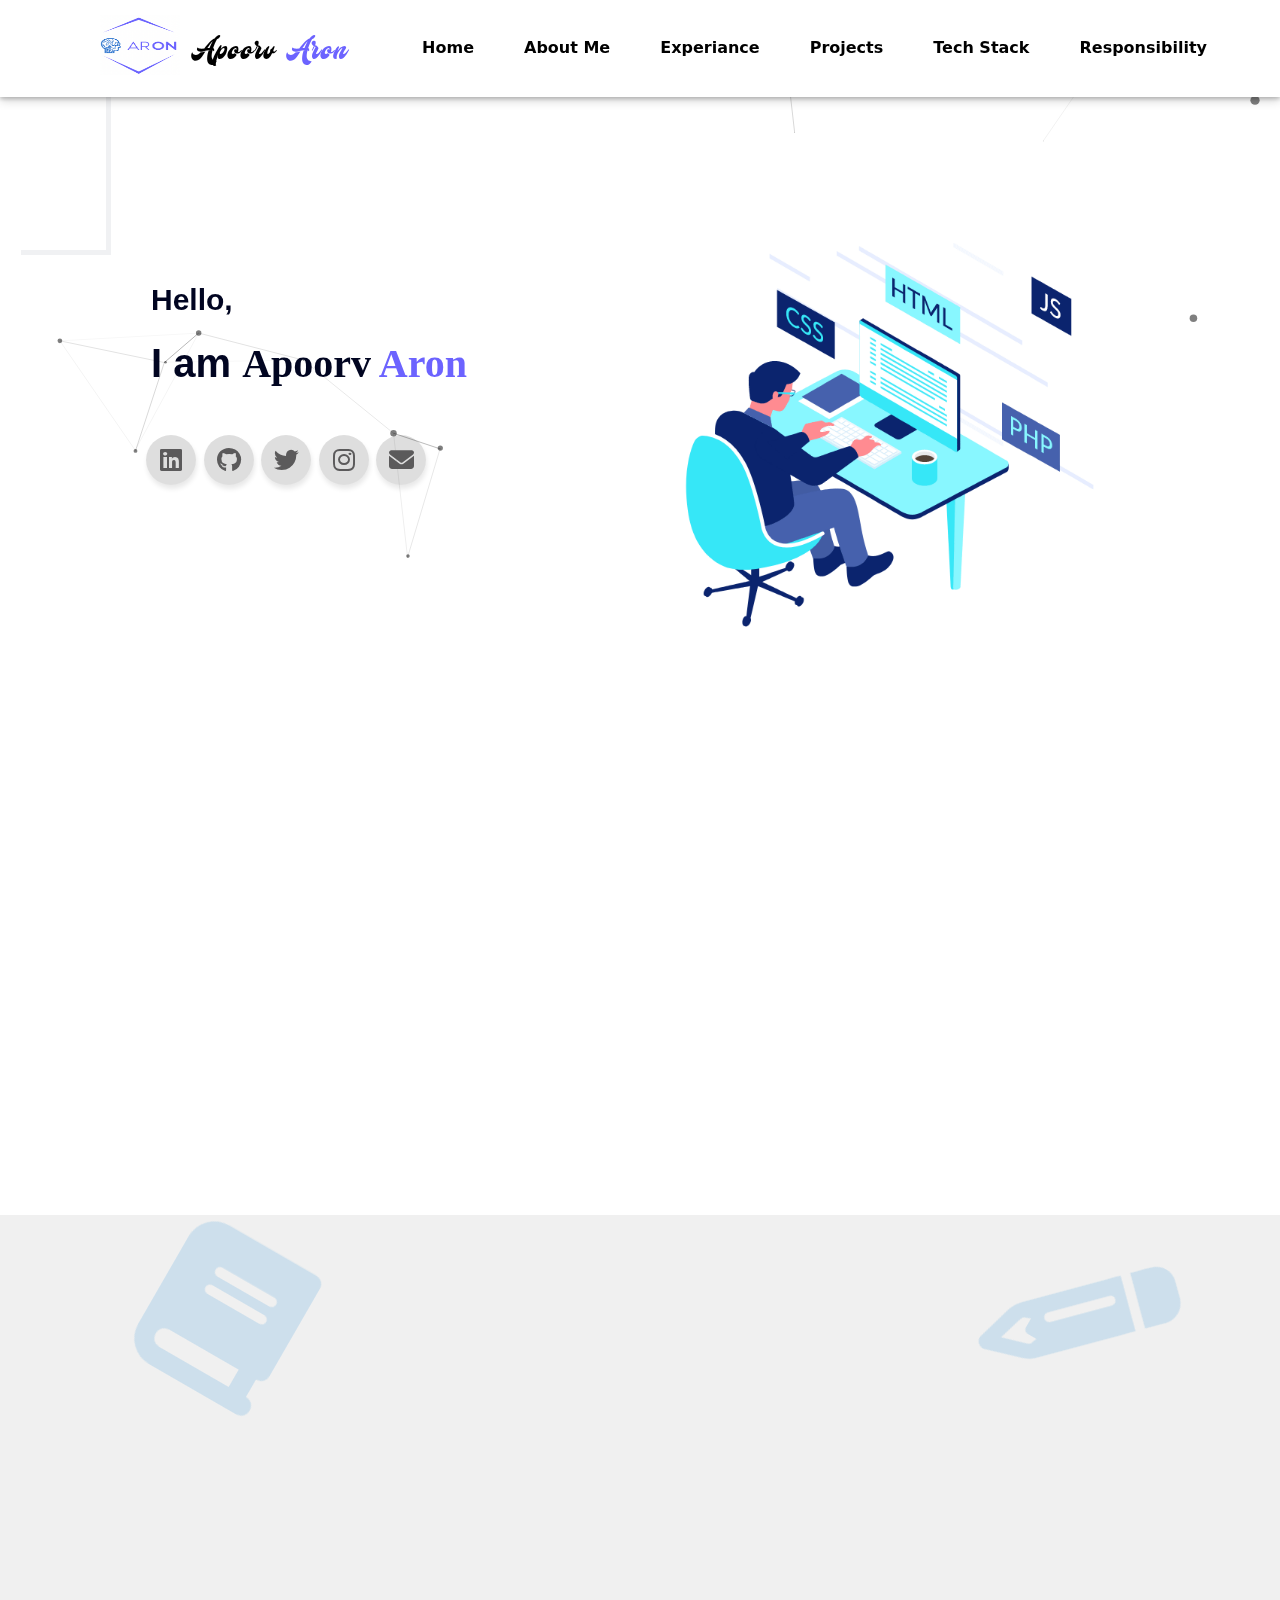
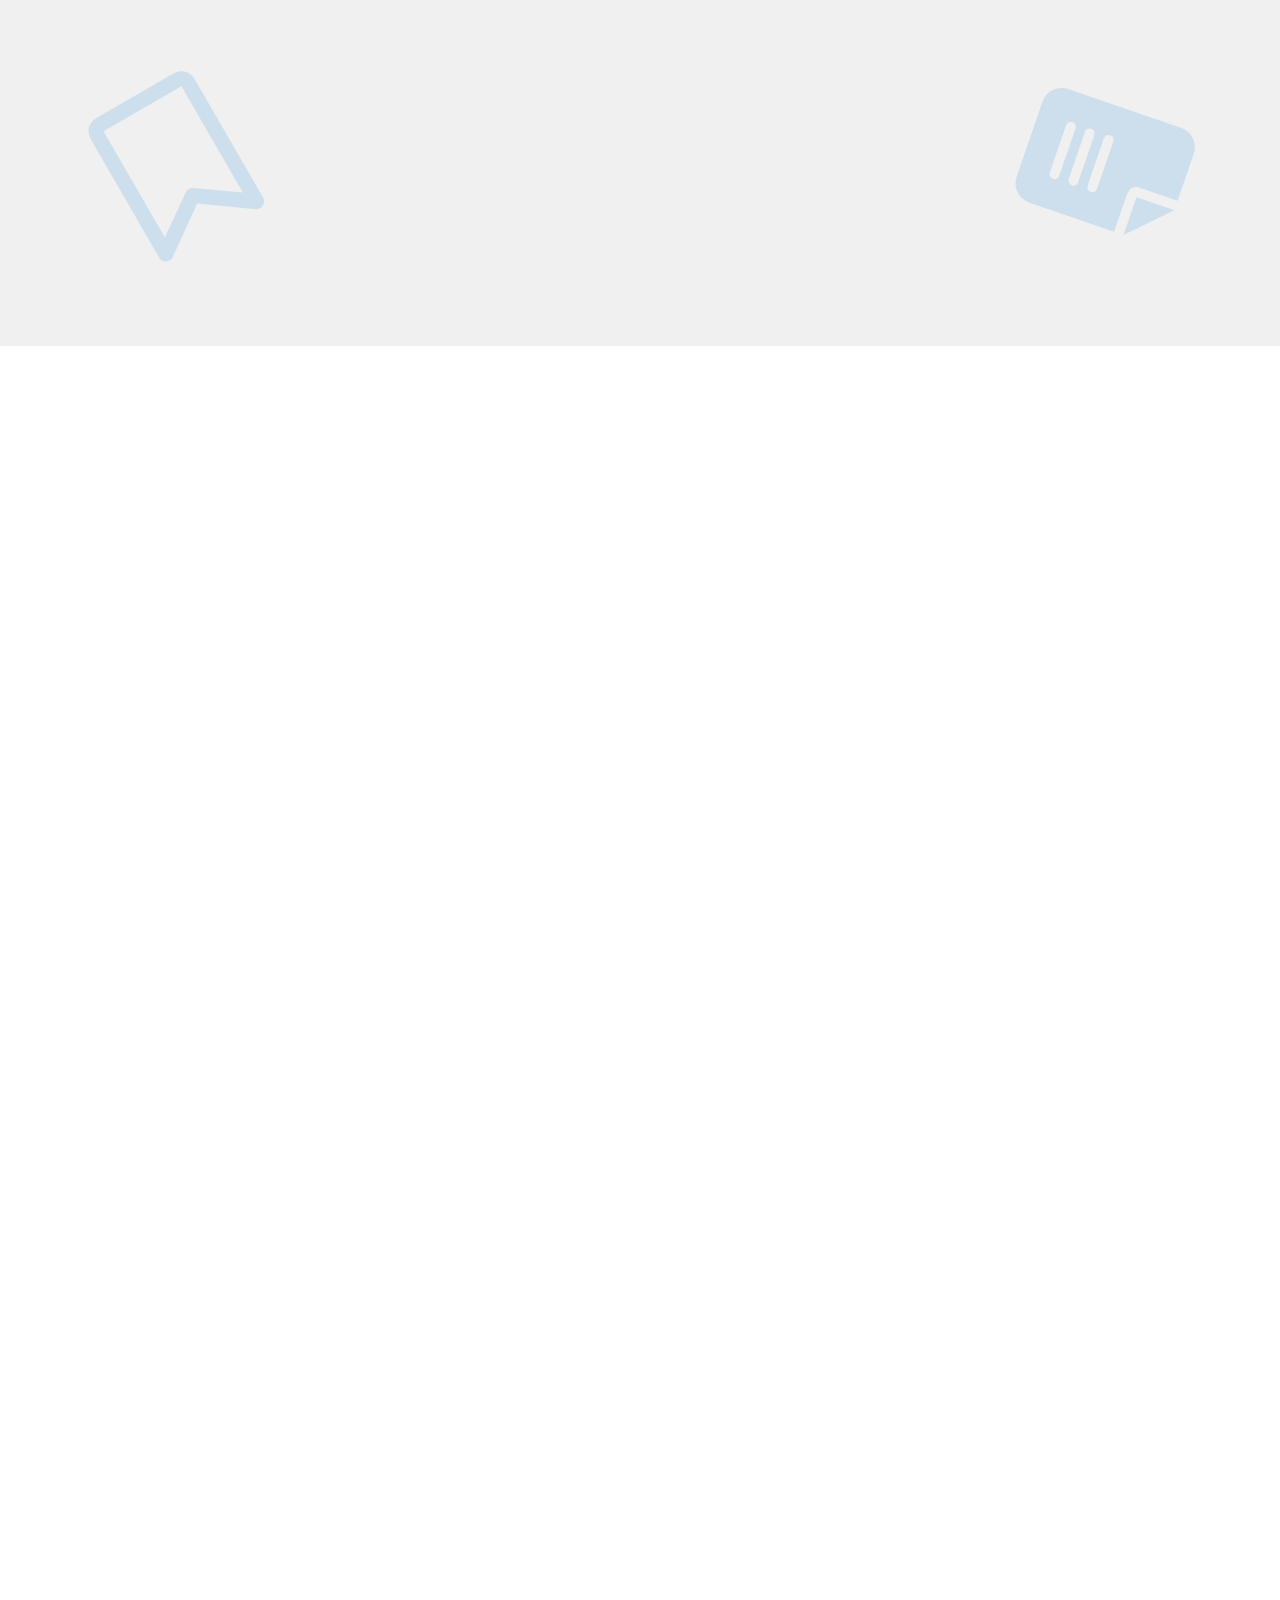
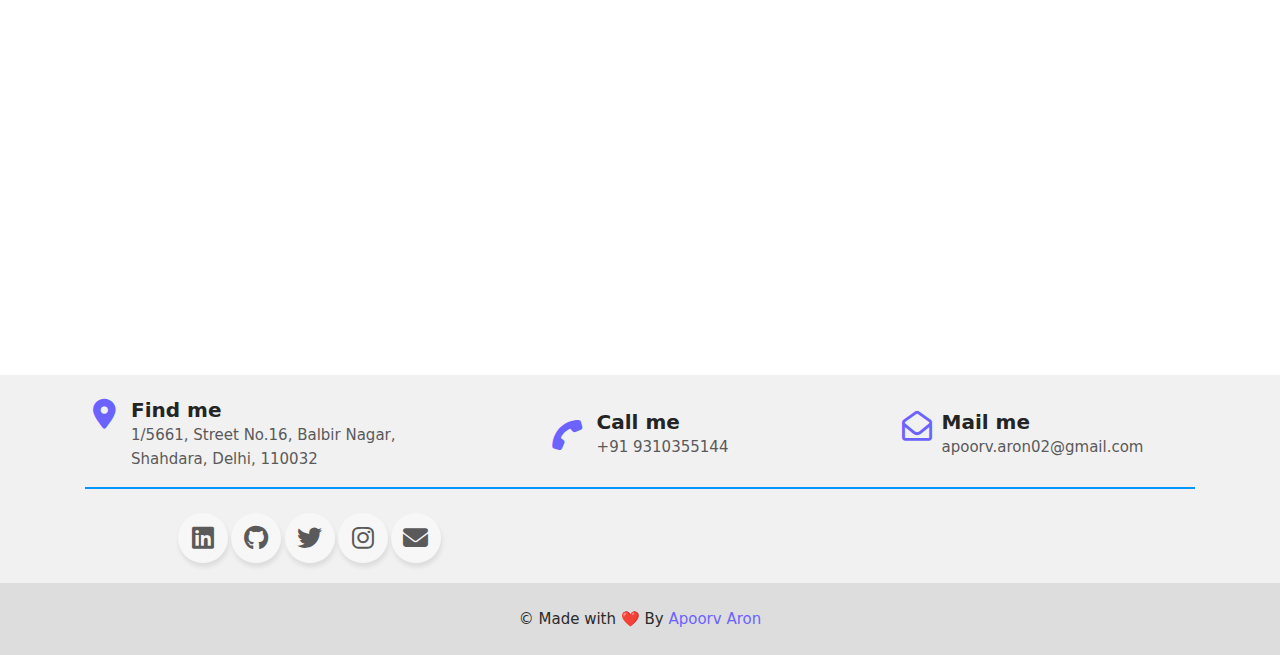
==== commit fc5bd3fb: "needy" ====
--- a/index.html
+++ b/index.html
@@ -64,8 +64,8 @@
     <link href="https://fonts.gstatic.com" rel="preconnect" />
 
     <!-- CSS Files -->
-    <link href="./assets/CSS/header.css" rel="stylesheet" />
-    <link href="./assets/CSS/footer.css" rel="stylesheet" />
+    <!-- <link href="./assets/css/header.css" rel="stylesheet" />
+    <link href="./assets/css/footer.css" rel="stylesheet" /> -->
 
     <!-- Google fonts  -->
     <link
@@ -93,7 +93,7 @@
       crossorigin="anonymous"
     />
     <link rel="stylesheet" href="./assets/css/newStyle.css" />
-    <link rel="stylesheet" href="https://apoorvaron.me/assets/css/header.css" />
+    <link rel="stylesheet" href="./assets/css/header.css" />
     <link rel="stylesheet" href="/assets/css/footer.css" />
     <link rel="stylesheet" href="./assets/css/homeTeam.css" />
   </head>
--- a/assets/css/header.css
+++ b/assets/css/header.css
@@ -0,0 +1,202 @@
+.navbar {
+  font-family: system-ui, "Segoe UI", sans-serif;
+}
+@media (min-width: 300px) and (max-width: 580px) {
+  .acm-logo-navbar {
+    margin-left: 10px;
+  }
+}
+
+.main-logo {
+  margin: 5px 0 5px 100px;
+}
+
+@media (min-width: 200px) and (max-width: 580px) {
+  .acm-logo-navbar {
+    margin-left: 10px;
+  }
+
+  .main-logo {
+    margin: 5px 0 5px 10px;
+  }
+}
+
+.text-and-logo {
+  margin-left: 20px;
+  display: flex;
+  flex-direction: column;
+}
+.outstanding-logo {
+  width: 80px;
+  animation-name: scale-up-center;
+  animation-duration: 1s;
+  animation-timing-function: ease;
+  animation-delay: 1s;
+  animation-iteration-count: 1;
+  animation-direction: normal;
+  animation-fill-mode: none;
+}
+@keyframes scale-up-center {
+  0% {
+    -webkit-transform: scale(0.2);
+    transform: scale(0.2);
+  }
+  100% {
+    -webkit-transform: scale(1);
+    transform: scale(1);
+  }
+}
+.navbar-mainbg {
+  background-color: #fff;
+  padding: 10px 0px;
+  position: fixed;
+  z-index: 999;
+  width: 100%;
+  box-shadow: 0 2px 4px 0 rgb(0 0 0 / 20%), 0 3px 10px 0 rgb(0 0 0 / 19%);
+}
+#navbarSupportedContent {
+  overflow: hidden;
+  position: relative;
+}
+#navbarSupportedContent ul {
+  padding: 0px;
+  margin: 0px;
+}
+#navbarSupportedContent ul li a i {
+  margin-right: 10px;
+}
+#navbarSupportedContent li {
+  list-style-type: none;
+  float: left;
+}
+#navbarSupportedContent ul li a {
+  color: #000000;
+  text-decoration: none;
+  font-size: 16px;
+  font-weight: 600;
+  display: block;
+  padding: 15px 25px;
+  transition-duration: 0.6s;
+  transition-timing-function: cubic-bezier(0.68, -0.55, 0.265, 1.55);
+  position: relative;
+}
+#navbarSupportedContent > ul > li.active > a {
+  color: rgb(0, 0, 0);
+  background-color: transparent;
+  transition: all 0.7s;
+}
+#navbarSupportedContent a:not(:only-child):after {
+  content: "\f105";
+  position: absolute;
+  right: 20px;
+  top: 10px;
+  font-size: 14px;
+  font-family: "Font Awesome 5 Free";
+  display: inline-block;
+  padding-right: 3px;
+  vertical-align: middle;
+  font-weight: 900;
+  transition: 0.5s;
+}
+#navbarSupportedContent .active > a:not(:only-child):after {
+  transform: rotate(90deg);
+}
+.hori-selector {
+  display: inline-block;
+  position: absolute;
+  height: 100%;
+  top: 0px;
+  left: 0px;
+  /* padding: 0; */
+  transition-duration: 0.6s;
+  transition-timing-function: cubic-bezier(0.68, -0.55, 0.265, 1.55);
+  border-radius: 5px;
+  /* margin-top: 10px; */
+}
+.hori-selector .right,
+.hori-selector .left {
+  position: absolute;
+  width: 25px;
+  height: 25px;
+  background-color: #fff;
+  bottom: 10px;
+}
+.hori-selector .right {
+  right: -25px;
+}
+.hori-selector .left {
+  left: -25px;
+}
+#navbarSupportedContent ul li a:hover {
+  color: #6c63ff;
+}
+
+@media (min-width: 992px) {
+  .navbar-expand-custom {
+    -ms-flex-flow: row nowrap;
+    flex-flow: row nowrap;
+    -ms-flex-pack: start;
+    justify-content: flex-start;
+  }
+  .navbar-expand-custom .navbar-nav {
+    -ms-flex-direction: row;
+    flex-direction: row;
+  }
+  .navbar-expand-custom .navbar-toggler {
+    display: none;
+  }
+  .navbar-expand-custom .navbar-collapse {
+    display: -ms-flexbox !important;
+    display: flex !important;
+    -ms-flex-preferred-size: auto;
+    flex-basis: auto;
+  }
+}
+
+@media (max-width: 991px) {
+  #navbarSupportedContent ul li a {
+    padding: 12px 30px;
+  }
+  .hori-selector {
+    margin-top: 0px;
+    margin-left: 10px;
+    border-radius: 0;
+    border-top-left-radius: 25px;
+    border-bottom-left-radius: 25px;
+  }
+  .hori-selector .left,
+  .hori-selector .right {
+    right: 10px;
+  }
+  .hori-selector .left {
+    top: -25px;
+    left: auto;
+  }
+  .hori-selector .right {
+    bottom: -25px;
+  }
+  .hori-selector .left:before {
+    left: -25px;
+    top: -25px;
+  }
+  .hori-selector .right:before {
+    bottom: -25px;
+    left: -25px;
+  }
+  .navbar-toggler {
+    outline: none !important;
+    border: none !important;
+    box-shadow: none !important;
+  }
+  .navbar-toggler:focus {
+    outline: none !important;
+    border: none !important;
+    box-shadow: none !important;
+  }
+}
+
+@media (min-width: 400px) and (max-width: 580px) {
+  .text-and-logo {
+    margin-left: 50px;
+  }
+}
--- a/assets/css/header.css
+++ b/assets/css/header.css
@@ -0,0 +1,202 @@
+.navbar {
+  font-family: system-ui, "Segoe UI", sans-serif;
+}
+@media (min-width: 300px) and (max-width: 580px) {
+  .acm-logo-navbar {
+    margin-left: 10px;
+  }
+}
+
+.main-logo {
+  margin: 5px 0 5px 100px;
+}
+
+@media (min-width: 200px) and (max-width: 580px) {
+  .acm-logo-navbar {
+    margin-left: 10px;
+  }
+
+  .main-logo {
+    margin: 5px 0 5px 10px;
+  }
+}
+
+.text-and-logo {
+  margin-left: 20px;
+  display: flex;
+  flex-direction: column;
+}
+.outstanding-logo {
+  width: 80px;
+  animation-name: scale-up-center;
+  animation-duration: 1s;
+  animation-timing-function: ease;
+  animation-delay: 1s;
+  animation-iteration-count: 1;
+  animation-direction: normal;
+  animation-fill-mode: none;
+}
+@keyframes scale-up-center {
+  0% {
+    -webkit-transform: scale(0.2);
+    transform: scale(0.2);
+  }
+  100% {
+    -webkit-transform: scale(1);
+    transform: scale(1);
+  }
+}
+.navbar-mainbg {
+  background-color: #fff;
+  padding: 10px 0px;
+  position: fixed;
+  z-index: 999;
+  width: 100%;
+  box-shadow: 0 2px 4px 0 rgb(0 0 0 / 20%), 0 3px 10px 0 rgb(0 0 0 / 19%);
+}
+#navbarSupportedContent {
+  overflow: hidden;
+  position: relative;
+}
+#navbarSupportedContent ul {
+  padding: 0px;
+  margin: 0px;
+}
+#navbarSupportedContent ul li a i {
+  margin-right: 10px;
+}
+#navbarSupportedContent li {
+  list-style-type: none;
+  float: left;
+}
+#navbarSupportedContent ul li a {
+  color: #000000;
+  text-decoration: none;
+  font-size: 16px;
+  font-weight: 600;
+  display: block;
+  padding: 15px 25px;
+  transition-duration: 0.6s;
+  transition-timing-function: cubic-bezier(0.68, -0.55, 0.265, 1.55);
+  position: relative;
+}
+#navbarSupportedContent > ul > li.active > a {
+  color: rgb(0, 0, 0);
+  background-color: transparent;
+  transition: all 0.7s;
+}
+#navbarSupportedContent a:not(:only-child):after {
+  content: "\f105";
+  position: absolute;
+  right: 20px;
+  top: 10px;
+  font-size: 14px;
+  font-family: "Font Awesome 5 Free";
+  display: inline-block;
+  padding-right: 3px;
+  vertical-align: middle;
+  font-weight: 900;
+  transition: 0.5s;
+}
+#navbarSupportedContent .active > a:not(:only-child):after {
+  transform: rotate(90deg);
+}
+.hori-selector {
+  display: inline-block;
+  position: absolute;
+  height: 100%;
+  top: 0px;
+  left: 0px;
+  /* padding: 0; */
+  transition-duration: 0.6s;
+  transition-timing-function: cubic-bezier(0.68, -0.55, 0.265, 1.55);
+  border-radius: 5px;
+  /* margin-top: 10px; */
+}
+.hori-selector .right,
+.hori-selector .left {
+  position: absolute;
+  width: 25px;
+  height: 25px;
+  background-color: #fff;
+  bottom: 10px;
+}
+.hori-selector .right {
+  right: -25px;
+}
+.hori-selector .left {
+  left: -25px;
+}
+#navbarSupportedContent ul li a:hover {
+  color: #6c63ff;
+}
+
+@media (min-width: 992px) {
+  .navbar-expand-custom {
+    -ms-flex-flow: row nowrap;
+    flex-flow: row nowrap;
+    -ms-flex-pack: start;
+    justify-content: flex-start;
+  }
+  .navbar-expand-custom .navbar-nav {
+    -ms-flex-direction: row;
+    flex-direction: row;
+  }
+  .navbar-expand-custom .navbar-toggler {
+    display: none;
+  }
+  .navbar-expand-custom .navbar-collapse {
+    display: -ms-flexbox !important;
+    display: flex !important;
+    -ms-flex-preferred-size: auto;
+    flex-basis: auto;
+  }
+}
+
+@media (max-width: 991px) {
+  #navbarSupportedContent ul li a {
+    padding: 12px 30px;
+  }
+  .hori-selector {
+    margin-top: 0px;
+    margin-left: 10px;
+    border-radius: 0;
+    border-top-left-radius: 25px;
+    border-bottom-left-radius: 25px;
+  }
+  .hori-selector .left,
+  .hori-selector .right {
+    right: 10px;
+  }
+  .hori-selector .left {
+    top: -25px;
+    left: auto;
+  }
+  .hori-selector .right {
+    bottom: -25px;
+  }
+  .hori-selector .left:before {
+    left: -25px;
+    top: -25px;
+  }
+  .hori-selector .right:before {
+    bottom: -25px;
+    left: -25px;
+  }
+  .navbar-toggler {
+    outline: none !important;
+    border: none !important;
+    box-shadow: none !important;
+  }
+  .navbar-toggler:focus {
+    outline: none !important;
+    border: none !important;
+    box-shadow: none !important;
+  }
+}
+
+@media (min-width: 400px) and (max-width: 580px) {
+  .text-and-logo {
+    margin-left: 50px;
+  }
+}
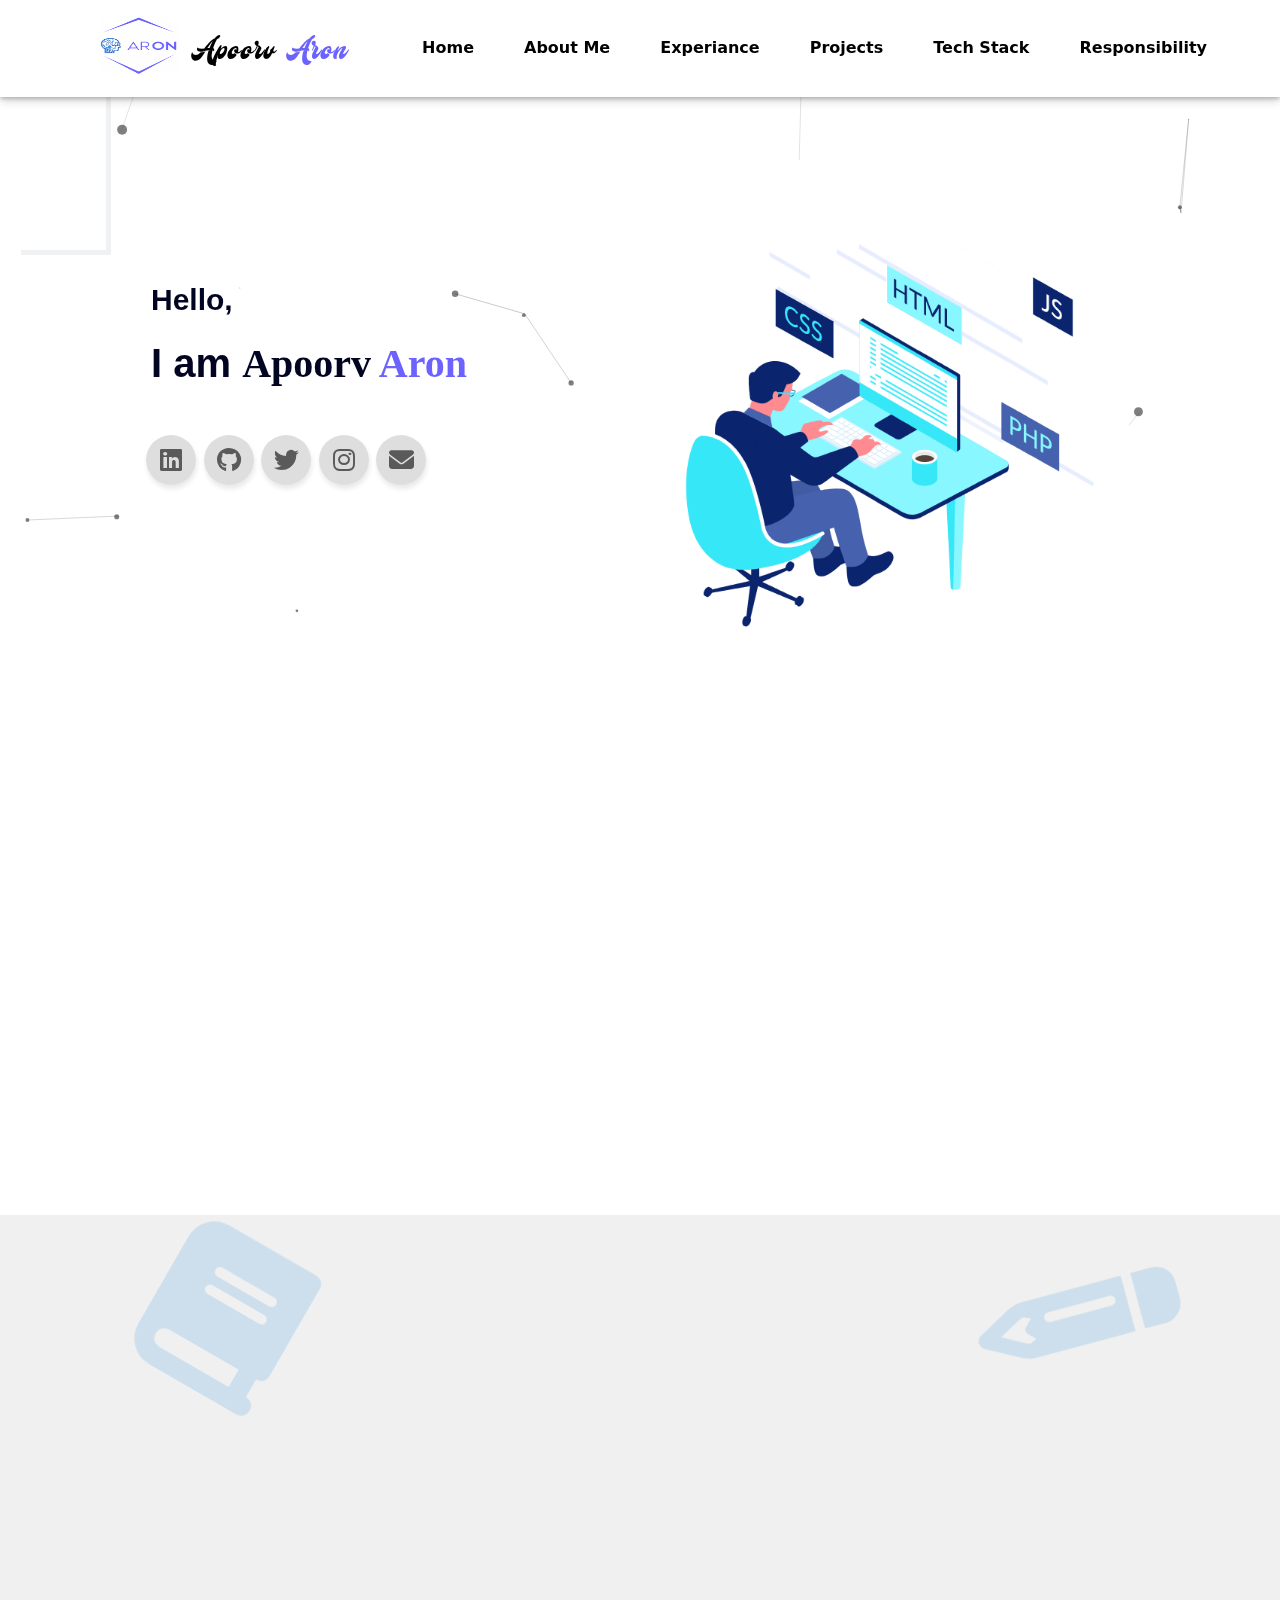
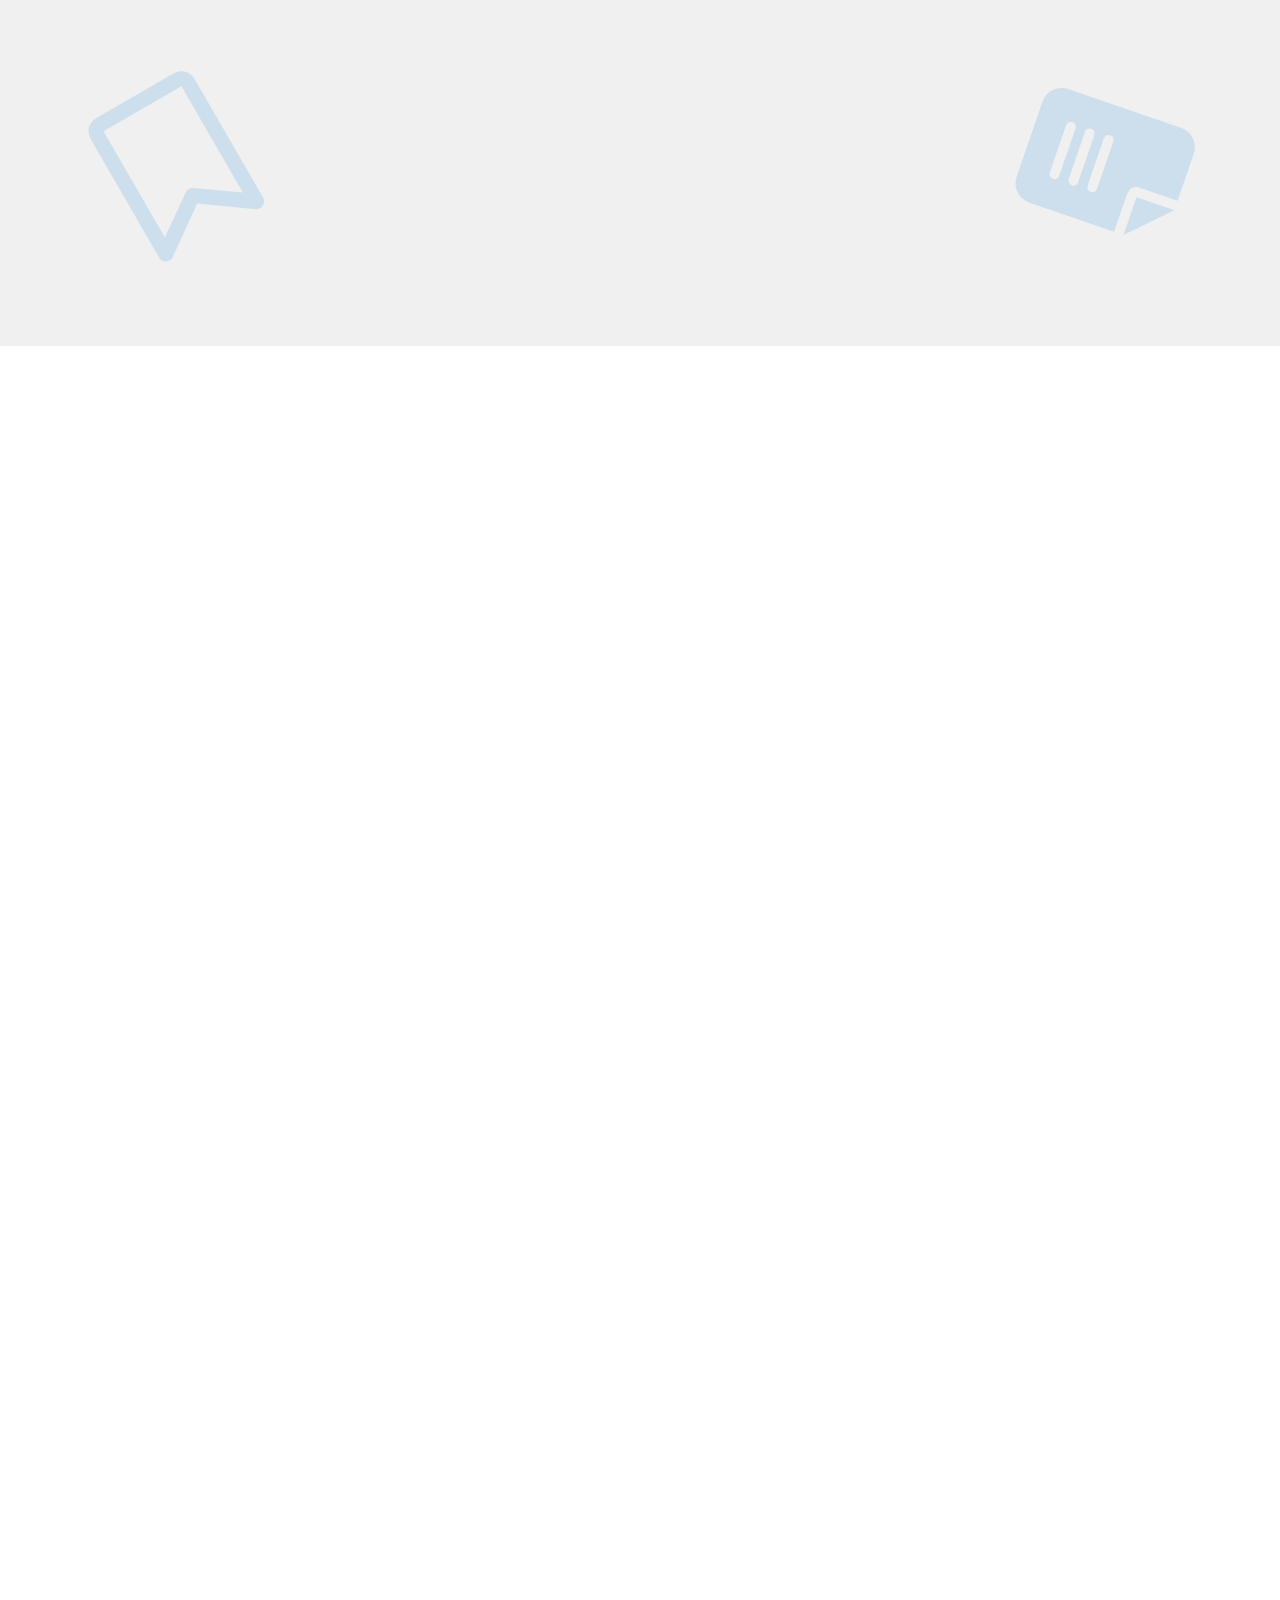
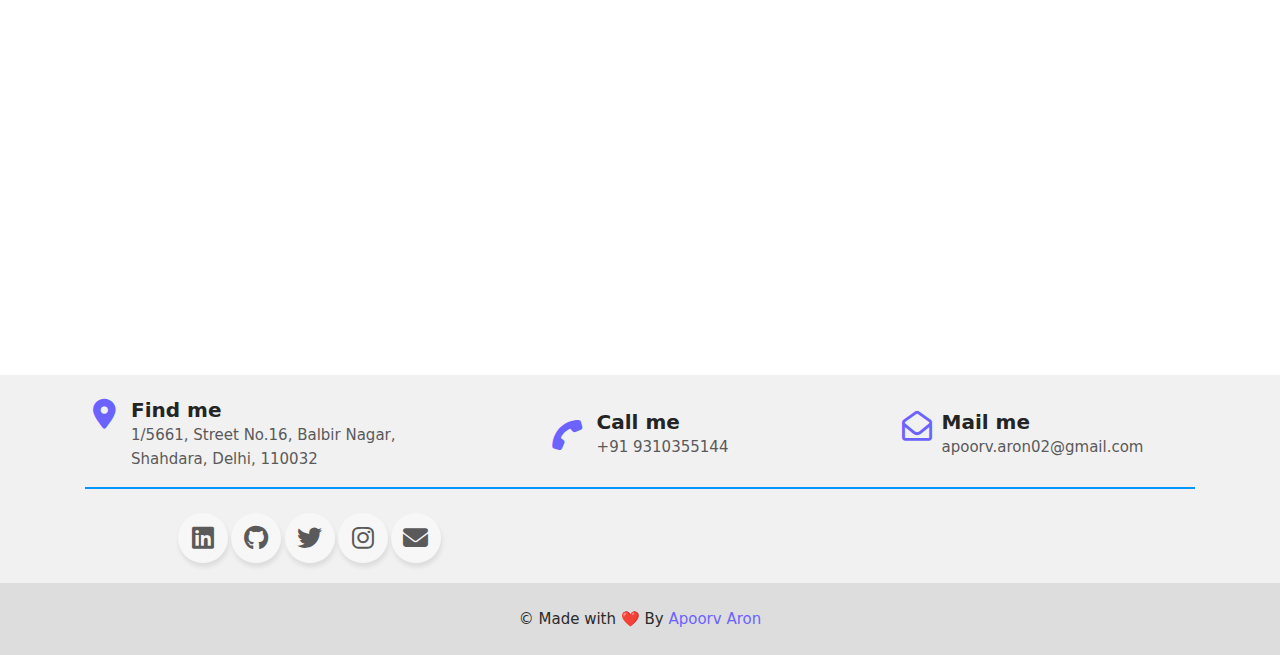
==== commit 860fbf30: "splash screen half done" ====
--- a/index.html
+++ b/index.html
@@ -64,8 +64,8 @@
     <link href="https://fonts.gstatic.com" rel="preconnect" />
 
     <!-- CSS Files -->
-    <!-- <link href="./assets/css/header.css" rel="stylesheet" />
-    <link href="./assets/css/footer.css" rel="stylesheet" /> -->
+    <!-- <link href="./assets/css/header.css" rel="stylesheet" /> -->
+    <!-- <link href="./assets/css/footer.css" rel="stylesheet" /> -->
 
     <!-- Google fonts  -->
     <link
@@ -94,7 +94,7 @@
     />
     <link rel="stylesheet" href="./assets/css/newStyle.css" />
     <link rel="stylesheet" href="./assets/css/header.css" />
-    <link rel="stylesheet" href="/assets/css/footer.css" />
+    <link rel="stylesheet" href="./assets/css/footer.css" />
     <link rel="stylesheet" href="./assets/css/homeTeam.css" />
   </head>
 
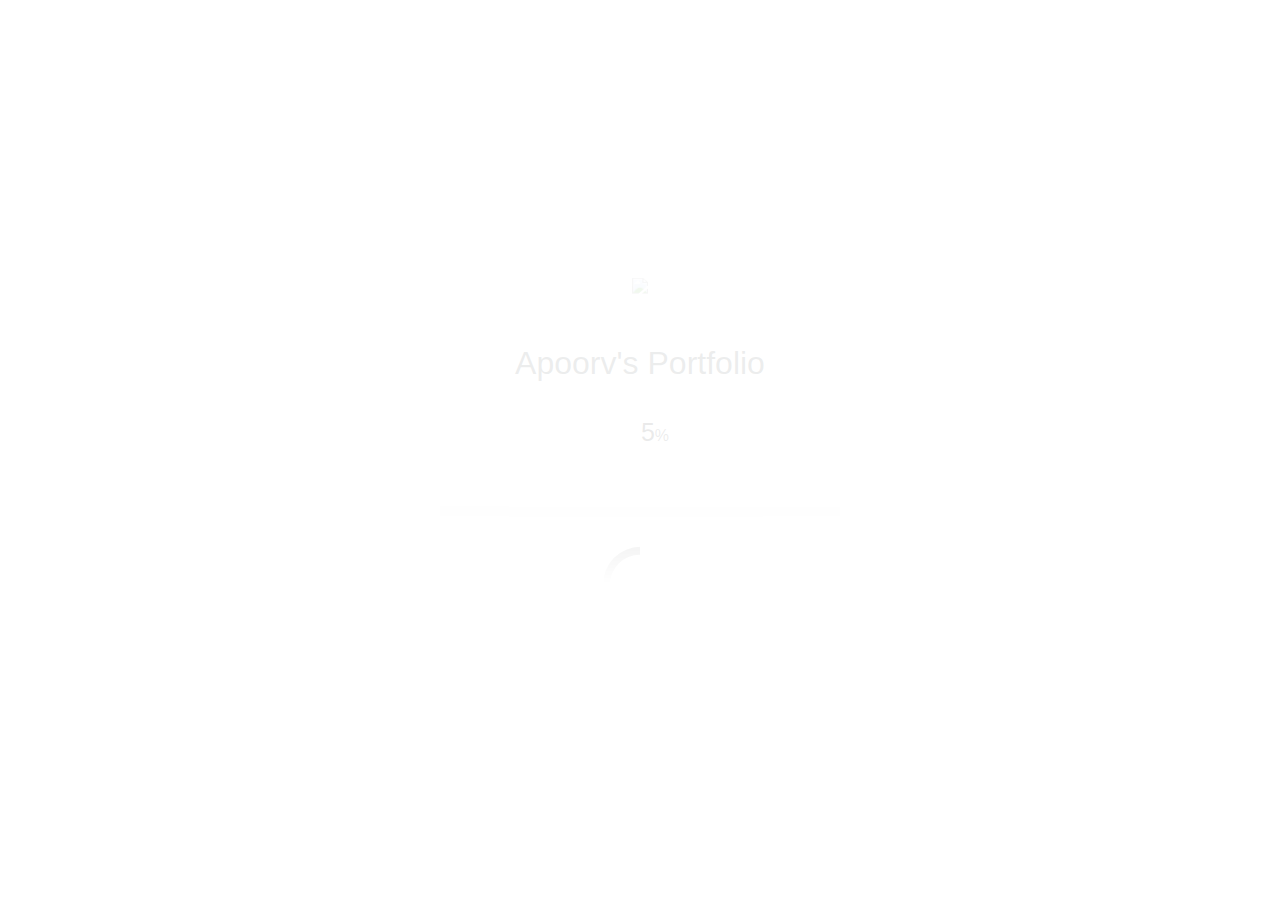
==== commit 5bc320bf: "splash screen half done" ====
--- a/index.html
+++ b/index.html
@@ -10,46 +10,25 @@
       type="image/x-icon"
     />
     <meta name="viewport" content="width=device-width, initial-scale=1" />
-    <meta
-      name="description"
-      content=""
-    />
+    <meta name="description" content="" />
 
     <!-- Google / Search Engine Tags -->
     <meta itemprop="name" content="" />
-    <meta
-      itemprop="description"
-      content=""
-    />
+    <meta itemprop="description" content="" />
     <meta itemprop="image" content="./assets/images/nav--logo.png" />
 
     <!-- Facebook Meta Tags -->
-    <meta
-      property="og:site_name"
-      content=""
-    />
+    <meta property="og:site_name" content="" />
     <meta property="og:url" content="https://apoorvaron.me/" />
     <meta property="og:type" content="website" />
-    <meta
-      property="og:title"
-      content=""
-    />
-    <meta
-      property="og:description"
-      content=""
-    />
+    <meta property="og:title" content="" />
+    <meta property="og:description" content="" />
     <meta property="og:image" content="./assets/images/nav--logo.png" />
 
     <!-- Twitter Meta Tags -->
     <meta name="twitter:card" content="summary_large_image" />
-    <meta
-      name="twitter:title"
-      content=""
-    />
-    <meta
-      name="twitter:description"
-      content=""
-    />
+    <meta name="twitter:title" content="" />
+    <meta name="twitter:description" content="" />
     <meta name="twitter:image" content="./assets/images/nav--logo.png" />
 
     <!-- Bootstrap CDN -->
@@ -62,10 +41,6 @@
       rel="stylesheet"
     />
     <link href="https://fonts.gstatic.com" rel="preconnect" />
-
-    <!-- CSS Files -->
-    <!-- <link href="./assets/css/header.css" rel="stylesheet" /> -->
-    <!-- <link href="./assets/css/footer.css" rel="stylesheet" /> -->
 
     <!-- Google fonts  -->
     <link
@@ -93,1298 +68,45 @@
       crossorigin="anonymous"
     />
     <link rel="stylesheet" href="./assets/css/newStyle.css" />
+    <link rel="stylesheet" href="./assets/css/splash.css" />
     <link rel="stylesheet" href="./assets/css/header.css" />
-    <link rel="stylesheet" href="./assets/css/footer.css" />
+    <link rel="stylesheet" href="/assets/css/footer.css" />
     <link rel="stylesheet" href="./assets/css/homeTeam.css" />
+    <link href="./style.css" rel="stylesheet" type="text/css" />
+    <script src="https://ajax.googleapis.com/ajax/libs/jquery/3.6.0/jquery.min.js"></script>
   </head>
 
-  <body>
-    <!-- nav bar -->
-    <nav class="navbar navbar-expand-custom navbar-mainbg">
-      <div class="d-flex main-logo">
-        <a href="./"
-          ><img
-            class="acm-logo-navbar outstanding-logo"
-            src="./assets/images/nav--logo.png"
-            height="60px"
-            alt="acm-logo"
-        /></a>
-        <div class="text-and-logo">
-          <a
-            style="
-              font-family: mustardo;
-              font-size: 26px;
+  <!-- <body class="fixed-left" style="background-image:url(assets/images/background.jpg)"> -->
+  <body style="background-color: #0e1d34">
+    <div class="splashBody">
+      <div class="splashScreen">
+        <div class="loadingContainer">
+          <div class="loadingBox">
+            <img
+              src="https://apoorvaron.me/assets/images/nav--logo.png"
+              class="splashLogo"
+            />
+            <h2>Apoorv's Portfolio</h2>
 
-              color: #000;
-              padding: 0;
-              margin-bottom: -11px;
-              margin-top: 10%;
-              font-weight: 300;
-              letter-spacing: 1px;
-            "
-            class="navbar-brand mx-auto text-center"
-            href="./index.html"
-            >Apoorv &nbsp;<span class="text-sp"> Aron</span></a
-          >
-          <a href="./"><img class="outstanding-logo" src="" alt="" /></a>
-        </div>
-      </div>
-      <button
-        class="navbar-toggler"
-        type="button"
-        aria-controls="navbarSupportedContent"
-        aria-expanded="false"
-        aria-label="Toggle navigation"
-        style="margin-right: 2rem"
-      >
-        <i class="fas fa-bars text-black"></i>
-      </button>
-      <div
-        class="collapse navbar-collapse justify-content-center"
-        id="navbarSupportedContent"
-      >
-        <ul class="navbar-nav ml-auto mr-5">
-          <li class="nav-item">
-            <a class="nav_link active-navbar" id="home" href="#">Home</a>
-          </li>
-          <li class="nav-item">
-            <a class="nav-link" id="blogs" href="#about-me">About Me</a>
-          </li>
-          <li class="nav-item">
-            <a class="nav-link" id="events" href="#experiance">Experiance</a>
-          </li>
-          <li class="nav-item">
-            <a class="nav-link" id="clubs" href="#projects">Projects</a>
-          </li>
-          <li class="nav-item">
-            <a class="nav-link" href="#techStack">Tech Stack</a>
-          </li>
-          <li class="nav-item">
-            <a class="nav-link" href="#responsibility">Responsibility</a>
-          </li>
-        </ul>
-      </div>
-    </nav>
-    <!-- nav-bar end -->
-    <!-- hero Section -->
-    <!-- <section class="hero-slider hero-style">
-      <div class="swiper-container" id="myCarousel">
-        <div class="swiper-wrapper">
-          <div class="swiper-slide">
-            <div
-              class="slide-inner slide-bg-image"
-              data-swiper-parallax="0"
-              data-background-small="./assets/images/carousel-img-1-mobile.JPG"
-              data-background="./assets/images/carousel-img-1.jpeg"
-            ></div>
-          </div>
-          <div class="swiper-slide">
-            <div
-              class="slide-inner slide-bg-image"
-              data-swiper-parallax="0"
-              data-background-small="./assets/images/carousel-img-2-mobile.JPG"
-              data-background="./assets/images/carousel-img-2.jpeg"
-            ></div>
-          </div>
+            <div><span class="count--splash">100</span>%</div>
 
-          <div class="swiper-button-next"></div>
-          <div class="swiper-button-prev"></div>
-        </div>
-        <div id="typewriter">
-          <span
-            class="typewriter-box"
-            data-wait="200"
-            data-content='["GGSIP University USS ACM Student Chapter"]'
-          >
-          </span>
-        </div>
-
-        <div class="swiper-button-next"></div>
-        <div class="swiper-button-prev"></div>
-      </div>
-    </section> -->
-    <!-- end of hero slider -->
-
-    <!-- <div class="app-fixed__line app-fixed__line--top"></div> -->
-    <!-- Frame-1 -->
-    <div id="particles-js" style="position: absolute; width: 100%"></div>
-    <section
-      class="frame-wrapper frame-wrapper--top ptb-100 ptb-100--top padding--top"
-    >
-      <div class="two-column-grid__fluid two-column-grid__fluid--top">
-        <div class="grid-item grid-item--top">
-          <div
-            class="normal-grid__column normal-grid__column--top mb-25 mb-25--top"
-          >
-            <h2 class="fade-up fade-up--top height--2--top">Hello,</h2>
-            <!-- <div
-              class="line-helper line-helper--top fade-up fade-up--top"
-            ></div> -->
-          </div>
-          <div class="mb-25 mb-25--top">
-            <h1 class="fade-up fade-up--top height--1--top">
-              <span>I am</span>
-              <span style="font-family: mustard">
-                Apoorv <span style="color: #6c63ff"> Aron</span></span
-              >
-            </h1>
-          </div>
-          <div class="mb-25 mb-25--top">
-            <h4 class="fade-up fade-up--top">
-              <span
-                class="typing-text"
-                style="color: #6c63ff; font-weight: bold"
-              ></span>
-            </h4>
-
-            <!-- social buttons -->
-            <!-- <div class="container"> -->
-
-            <div class="footer-content pt-4 pb-2">
-              <div class="col-xl-4 col-lg-4 col-md-6 mb-50">
-                <div class="social-menu">
-                  <ul class="ul--top--social">
-                    <li class="li--top--social">
-                      <a
-                        class="linkedin-footer color--social--top"
-                        href="https://linkedin.com/in/apoorv-aron-742882212"
-                        target="_blank"
-                        ><i class="fab fa-linkedin"></i
-                      ></a>
-                    </li>
-                    <li class="li--top--social">
-                      <a
-                        class="github-footer color--social--top"
-                        href="https://github.com/apoorvaron"
-                        target="_blank"
-                        ><i class="fab fa-github"></i
-                      ></a>
-                    </li>
-                    <li class="li--top--social">
-                      <a
-                        class="twitter-footer color--social--top"
-                        href="https://twitter.com/AronApoorv"
-                        target="_blank"
-                        ><i class="fab fa-twitter"></i
-                      ></a>
-                    </li>
-                    <li class="li--top--social">
-                      <a
-                        class="instagram-footer color--social--top"
-                        href="https://www.instagram.com/apoorv_aron/"
-                        target="_blank"
-                        ><i class="fab fa-instagram"></i
-                      ></a>
-                    </li>
-                    <li class="li--top--social">
-                      <a
-                        class="mail-footer color--social--top"
-                        href="mailto:apoorv.aron02@gmail.com"
-                        ><i class="fas fa-envelope"></i
-                      ></a>
-                    </li>
-                  </ul>
-                </div>
-              </div>
+            <div class="loadingBarContainer">
+              <div class="loadingbar"></div>
             </div>
 
-            <!-- </div> -->
-            <!--  end social buttons -->
-
-            <!-- <p>i am into <span class="typing-text"></span></p> -->
-          </div>
-          <div class="fade-up fade-up--top">
-            <!-- <button class="primary-btn primary-btn--top mr-15 mr-15--top">
-              Resume <i class="fa fa-download" aria-hidden="true"></i>
-            </button>
-            <button class="secondary-btn secondary-btn--top">Secondary</button> -->
-            <!-- <center> -->
-
-            <!-- </center> -->
-          </div>
-          <div
-            class="highlighter-container highlighter-container--top fade-up fade-up--top"
-          >
-            <!-- <h1 class="highlighter">developer</h1> -->
-            <div class="box-highlighter box-highlighter--top"></div>
-          </div>
-        </div>
-
-        <div
-          class="grid-item grid-item--top image-container image-container--top fade-up fade-up--top"
-        >
-          <img
-            class="header-image header-image--top"
-            src="./assets/images/gifs/gif--top.gif"
-            alt="image"
-          />
-        </div>
-      </div>
-    </section>
-
-    <!-- begin of about section -->
-    <div class="tag d-sm-flex about-us" id="about-me">
-      <div class="col-sm-5 align-self-center p-md-5 p-sm-3">
-        <div class="image text-center w-75 mx-auto">
-          <img
-            src="./assets/images/pic.jpg"
-            alt=""
-            class="w-100"
-            style="border-radius: 10px"
-          />
-        </div>
-      </div>
-      <div class="col-sm-6 col-9 mx-auto mt-3 pe-sm-5 align-self-center">
-        <div class="text">
-          <h2 class="mb-4 display-4 fw-bolder text-center text-md-start">
-            About <span class="text-head">Me</span>
-          </h2>
-          <p class="text-secondary about-text">
-            This is Apoorv Aron. I am Student at USICT, GGSIPU. I am a Full
-            Stack Web Developer at USS ACM,GGSIPU. I Have 14+ months of
-            experience as Full Stack Developer. Also, Mentoring 8+ students And
-            I have done many projects in this domain Like
-            <span style="color: #6c63ff">
-              Google forms clone, Link shortener</span
-            >
-            and also currently working on Certificate generation and Hosted all
-            my sites. I m a Postman Student Expert, which is a badge provided by
-            Postman.
-          </p>
-          <div class="py-3 mt-2 d-lg-flex justify-content-sm-center">
-            <div class="col mb-2">
-              <a
-                href="http://shrty.rf.gd/Apoorv_Resume"
-                download=""
-                target="_blank"
-                class="about-button"
-                >Resume <i class="fa fa-download" aria-hidden="true"></i
-              ></a>
-            </div>
-            <!-- <div class="col mb-2 center-downloadResume">
-              <a href="./about.php" class="about-button button--top"></a>
-            </div> -->
-            <!-- <div class="col">
-              <div class="drop-down about-button">
-                <p>ACM Newsletter</p>
-                <i class="fas fa-chevron-down arrow"></i>
-              </div>
-              <div class="dropdown">
-                <a href="./assets/newsletter3.pdf" target="_blank" id="adobeXd"
-                  >2022
-                  <span></span>
-                </a>
-                <a href="./assets/newsletter2.pdf" target="_blank" id="adobeXd"
-                  >2021
-                  <span></span>
-                </a>
-                <a href="./assets/newsletter.pdf" target="_blank" id="sketch"
-                  >2020
-                  <span></span>
-                </a>
-              </div>
-            </div> -->
-          </div>
-        </div>
-      </div>
-    </div>
-
-    <!-- end of about section -->
-    <!--***********************blog section***************************************** -->
-    <section class="blogs" id="projects">
-      <div class="blogs-sticker-holder">
-        <span class="fas fa-book sticker"></span>
-        <span class="fas fa-pencil-alt sticker"></span>
-        <span class="fas fa-file-alt sticker"></span>
-        <span class="far fa-bookmark sticker"></span>
-      </div>
-      <div class="tag">
-        <div class="bloghead">
-          <h2 class="my-4 display-4 fw-bolder text-center">
-            Recent<span class="text-head"> Projects</span>
-          </h2>
-        </div>
-        <div class="b-container" id="threeBlogsRow">
-          <div class="b-card-container">
-            <div class="b-card">
-              <div class="b-infos">
-                <p class="b-text text-center" style="font-weight: bold; font-size: large;">Google Forms Clone</p>
-                <p class="b-text text-center">
-                  <ul>
-                    <li>Works same as Google forms and stores user’s data in separate Database.</li>
-                    <li>Tech Stack used - HTML, CSS, JavaScript, PHP, MySQL, Bootstrap.
-                    </li>
-                  </ul>
-                </p>
-                <span
-                  class="b-text"
-                  style="
-                    display: flex;
-                    align-items: center;
-                    justify-content: center;
-                  "
-                  ><a
-                    href="http://gforms.epizy.com/"
-                    class="b-button"
-                    target="_blank"
-                    style="
-                      text-decoration: none;
-                      cursor: pointer;
-                      font-size: 14px;
-                      padding: 12px;
-                      margin-top: 5px;
-                    "
-                    >Live Website <i class="fas fa-long-arrow-alt-right"></i></a
-                ></span>
-              </div>
-              <img
-                src="./assets/images/gform--project.png"
-                class="blog-img"
-                style="object-fit: cover"
-              />
-            </div>
-          </div>
-          <br><br><br><br><br>
-          <div class="b-card-container">
-            <div class="b-card">
-              <div class="b-infos">
-                <p class="b-text text-center" style="font-weight: bold; font-size: large;">Link Shortener - Shorty</p>
-                <p class="b-text text-center">
-                  <ul>
-                    <li>Shortens link and customize it according to user’s need.</li>
-                    <li>Tech Stack used - HTML, CSS, JavaScript, PHP, MySQL, Bootstrap.</li>
-                  </ul>
-                </p>
-                <span
-                  class="b-text"
-                  style="
-                    display: flex;
-                    align-items: center;
-                    justify-content: center;
-                  "
-                  ><a
-                    href="http://shrty.rf.gd/"
-                    class="b-button"
-                    target="_blank"
-                    style="
-                      text-decoration: none;
-                      cursor: pointer;
-                      font-size: 14px;
-                      padding: 12px;
-                      margin-top: 5px;
-                    "
-                    >Live Website <i class="fas fa-long-arrow-alt-right"></i></a
-                ></span>
-              </div>
-              <img
-                src="./assets/images/shrty--project.png"
-                class="blog-img"
-                style="object-fit: cover"
-              />
-            </div>
-          </div>     
-          <br><br><br><br><br>    
-          <div class="b-card-container">
-            <div class="b-card">
-              <div class="b-infos">
-                <p class="b-text text-center" style="font-weight: bold; font-size: large;">To Do List</p>
-                <p class="b-text text-center">
-                  <ul>
-                    <li>Website to maintain your events to be done according to our needs.</li>
-                    <li>Tech Stack used - HTML, CSS, JavaScript, ReactJS, NodeJS, Bootstrap.</li>
-                  </ul>
-                </p>
-                <span
-                  class="b-text"
-                  style="
-                    display: flex;
-                    align-items: center;
-                    justify-content: center;
-                  "
-                  ><a
-                    href="https://github.com/apoorvaron/To-Do-List"
-                    class="b-button"
-                    target="_blank"
-                    style="
-                      text-decoration: none;
-                      cursor: pointer;
-                      font-size: 14px;
-                      padding: 12px;
-                      margin-top: 5px;
-                    "
-                    >Github Link<i class="fas fa-long-arrow-alt-right"></i></a
-                ></span>
-              </div>
-              <img
-                src="./assets/images/todolist--project.png"
-                class="blog-img"
-                style="object-fit: cover"
-              />
-            </div>
-          </div>
-
-
-        </div>
-
-<br><br><br><br>
-        <div class="py-3 mt-2 d-sm-flex justify-content-sm-center">
-          <div class="col-lg-3 col-md-6 col-9 mb-2 mx-auto">
-            <a
-              target="_blank"
-              href="https://github.com/apoorvaron?tab=repositories"
-              class="about-button blog-mobile-btn"
-              >Repositories</a
-            >
-          </div>
-        </div>
-      </div>
-    </section>
-
-    <!-- ******************************blog section end***************************************** -->
-    <!-- *******************************************our team************* -->
-    <section class="tag container-fluid" id="techStack">
-      <div class="">
-        <h2 class="my-4 display-4 fw-bolder text-center">
-          Tech<span class="text-head"> Stack</span>
-        </h2>
-      </div>
-      <div class="row justify-content-center">
-        <div class="profile-card col-md-4 col-sm-6">
-          <div class="img">
-            <img
-            style="background-color: white;"
-              src="./assets/images/techStack/html.png"
-            />
-          </div>
-          <div class="caption">
-            <h3></h3>
-            <p class="tech-stack-para">HTML 5</p>
-          </div>
-        </div>
-        <!-- <div class="gap"></div> -->
-        <div class="profile-card col-md-4 col-sm-6">
-          <div class="img">
-            <img
-              src="./assets/images/techStack/css.png"
-            />
-          </div>
-          <div class="caption">
-            <h3></h3>
-            <p class="tech-stack-para">CSS</p>
-          </div>
-        </div>
-        <div class="profile-card col-md-4 col-sm-6">
-          <div class="img">
-            <img
-              src="./assets/images/techStack/js.png"
-            />
-          </div>
-          <div class="caption">
-            <h3></h3>
-            <p class="tech-stack-para">JavaScript</p>
-          </div>
-        </div>
-        <div class="profile-card col-md-4 col-sm-6">
-          <div class="img">
-            <img
-              src="./assets/images/techStack/bootstrap.png"
-            />
-          </div>
-          <div class="caption">
-            <h3></h3>
-            <p class="tech-stack-para">Bootstrap</p>
-          </div>
-        </div>
-        <div class="profile-card col-md-4 col-sm-6">
-          <div class="img">
-            <img
-            style="background-color: white;"
-              src="./assets/images/techStack/react.png"
-            />
-          </div>
-          <div class="caption">
-            <h3></h3>
-            <p class="tech-stack-para">React.js</p>
-          </div>
-        </div>
-        <div class="profile-card col-md-4 col-sm-6">
-          <div class="img">
-            <img
-            style="background-color: white;"
-              src="./assets/images/techStack/node-js.png"
-            />
-          </div>
-          <div class="caption">
-            <h3></h3>
-            <p class="tech-stack-para">Node.js</p>
-          </div>
-        </div>
-      </div>
-
-      <div class="row justify-content-center">
-        <div class="profile-card col-md-4 col-sm-6">
-          <div class="img">
-            <img
-            style="background-color: white;"
-              src="./assets/images/techStack/php.png"
-            />
-          </div>
-          <div class="caption">
-            <h3></h3>
-            <p class="tech-stack-para">PHP</p>
-          </div>
-        </div>
-        <div class="profile-card col-md-4 col-sm-6">
-          <div class="img">
-            <img
-              src="./assets/images/techStack/mysql.png"
-            />
-          </div>
-          <div class="caption">
-            <h3></h3>
-            <p class="tech-stack-para">MySQL</p>
-      
-          </div>
-        </div>
-
-        <div class="profile-card col-md-4 col-sm-6">
-          <div class="img">
-            <img
-            style="background-color: white;"
-              src="./assets/images/techStack/jquery.png"
-            />
-          </div>
-          <div class="caption">
-            <h3></h3>
-            <p class="tech-stack-para">jQuery</p>
-         
-          </div>
-          
-        </div>
-
-
-
-        <div class="profile-card col-md-4 col-sm-6">
-          <div class="img">
-            <img
-            style="background-color: white;"
-              src="./assets/images/techStack/c.png"
-            />
-          </div>
-          <div class="caption">
-            <h3></h3>
-            <p class="tech-stack-para">C Language</p>
-  
-          </div>
-        </div>
-
-        <div class="profile-card col-md-4 col-sm-6">
-          <div class="img">
-            <img
-            style="background-color: white;"
-              src="./assets/images/techStack/c++.png"
-            />
-          </div>
-          <div class="caption">
-            <h3></h3>
-            <p class="tech-stack-para">C++ Language</p>
-       
-          </div>
-        </div>
-
-        <div class="profile-card col-md-4 col-sm-6">
-          <div class="img">
-            <img
-            style="background-color: white;"
-              src="./assets/images/techStack/dsa.png"
-            />
-          </div>
-          <div class="caption">
-            <h3></h3>
-            <p class="tech-stack-para">Data structures</p>
-            <div class="social-links">
-
+            <div class="loadingCircle">
+              <div class="circleOuter"></div>
+              <div class="circleLoader"></div>
             </div>
           </div>
         </div>
       </div>
-      
+      <!-- <div class="splashBehind"></div>
+      <div class="splashBehindTwo"></div> -->
+      <div class="chupahuahai" style="display: none">hii</div>
+    </div>
 
-      <!-- <div class="py-3 mt-2 d-flex justify-content-sm-center">
-        <div class="col-lg-2 col-md-4 col mb-2 mt-4 mt-lg-0">
-          <a
-            id="meet-the-team-btn"
-            href="./team.php"
-            class="about-button team-mobile-btn"
-            >Meet the Team</a
-          >
-        </div>
-      </div> -->
-
-      <!-- </div> -->
-    </section>
-    <!-- *****************************our team end************************************************** -->
-    <!-- begin of pikachu section -->
-    <div class="tag" id="responsibility">
-      <h2 class="mb-2 display-4 mobile-head fw-bolder text-center responsibility--heading" >
-     <span style="color:#6c63ff ;">Respons</span>ibility 
-      </h2>
-
-      <div class="container container--pika">
-        <div class="card card--pika">
-          <div class="image image--pika" style="    border-radius: 25px; " >
-            <img style="background-color: white; " class="img--pika" href = "#" src ="./assets/images/acm-logo.svg">
-          </div>
-          <div class="content content--pika">
-            <h3 style="color:#6c63ff ;padding-top: 3%;">Web Development Mentor
-            </h3>
-            <p>
-              <ul>
-
-                <li style="list-style: none;">&nbsp;&nbsp;&nbsp;&nbsp;&nbsp;<i class="fa fa-map-marker" aria-hidden="true"></i> &nbsp; GGSIPU USS ACM &nbsp;&nbsp;&nbsp;&nbsp;&nbsp;&nbsp; <i class="fa fa-calendar" aria-hidden="true"> &nbsp;</i>Oct 2021 – Ongoing
-                </li>
-<br>
-
-                <li>Mentoring the team of 20+ aspiring students for the website.</li>
-                <li style="text-align: left;">The website handles 500+ monthly visitors.</li>
-              </ul>
-            </p>
-          </div>
-        </div>
-        <!-- <div class="card card--pika">
-          <div class="image image--pika">
-            <img class="img--pika" href = "#" src =
-            https://i.pinimg.com/originals/a4/7b/a5/a47ba59b4a353e0928ef0551ca44f980.jpg>
-          </div>
-          <div class="content content--pika">
-            <h3>This is content</h3>
-            <p>
-              DIn publishing and graphic design, Lorem ipsum is a placeholder
-              text commonly used to demonstrate the visual form of a document or
-              a typeface without relying content.
-            </p>
-          </div>
-        </div> -->
-      </div>
-    </div>
-    <br /><br /><br />
-    <!-- end of pikachu section -->
-
-    <!-- announcement section begins-->
-
-    <section class="announcement tag">
-      <h2 class="mb-2 display-4 mobile-head fw-bolder text-center" >
-        <span style="color:#6c63ff">Achieve</span>ments
-      </h2>
-      <div class="container-fluid text announcement-carousel overflow-hidden">
-        <div class="swiper mySwiper">
-          <div class="swiper-wrapper">
-            <div class="swiper-slide">
-              <div class="det">
-                <div class="heading">
-                  <h1>#Postman Student Expert</h1>
-                </div>
-                <div class="row det-row">
-                  <div class="col-md-5 list">
-                    <img
-                      class="imag imag_trell"
-                      src="./assets/images/achievement-section/postman.png"
-                      alt=""
-                    />
-                  </div>
-
-                  <div class="col-md-7 divide">
-                    <div class="detai">
-                      <p>
-                        Built and successfully sent requests in Postman using a variety of methods including GET, POST, PUT, and DELETE and tested various API's.
-                        <br />
-                      </p>
-                      <p>You can view my Certificate here</p>
-                      <div class="announcement-button-group">
-                        <a target="_blank" href="https://badgr.com/public/assertions/mhjaJ2EgR7C83kxkXBT_RQ?identity__email=apoorv.aron02%40gmail.com" class="about-button">
-                          Certificate
-                        </a>
-
-                        <!-- <a target="_blank" href="" class="about-button">
-                          btn2
-                        </a> -->
-                      </div>
-                    </div>
-                  </div>
-                </div>
-              </div>
-            </div>
-            <div class="swiper-slide">
-              <div class="det">
-                <div class="heading">
-                  <h1>#Flipkart Grid</h1>
-                </div>
-                <div class="row det-row">
-                  <div class="col-md-5 list">
-                    <img
-                      class="imag imag_trell"
-                      src="./assets/images/achievement-section/flipkart-grid-certificate.jpeg"
-                      alt=""
-                    />
-                  </div>
-
-                  <div class="col-md-7 divide">
-                    <div class="detai">
-                      <p>
-                        Participated in Flipkart GRiD 4.0 in 2022 in the Level
-                        1 E-Commerce & Tech Quiz of Flipkart GRiD 4.0 -
-                        Software Development Challenge organised by Flipkart
-                        <br />
-                      </p>
-                      <p>You can view my Certificate here</p>
-
-                      <div class="announcement-button-group">
-                        <a target="_blank" href="https://unstop.com/certificate-preview/2000e007-4ee3-4416-b4d8-4cf6e292b29e" class="about-button">
-                          Certificate
-                        </a>
-
-                        <!-- <a target="_blank" href="" class="about-button">
-                          btn2
-                        </a> -->
-                      </div>
-                    </div>
-                  </div>
-                </div>
-              </div>
-            </div>
-            <div class="swiper-slide">
-              <div class="det">
-                <div class="heading">
-                  <h1>#Google Hashcode</h1>
-                </div>
-                <div class="row det-row">
-                  <div class="col-md-5 list">
-                    <img
-                      class="imag imag_trell"
-                      src="./assets/images/achievement-section/hashcode-certi.png"
-                      alt=""
-                    />
-                  </div>
-
-                  <div class="col-md-7 divide">
-                    <div class="detai">
-                      <p>
-                      Participated in Hashcode 2022 conducted by Google and achieved a score of 1847 points.
-                        <br />
-                      </p>
-                      <p>You can view my Certificate here</p>
-                      <div class="announcement-button-group">
-                        <a target="_blank" href="https://codingcompetitions.withgoogle.com/hashcode/certificate/summary/00000000008cb4d4" class="about-button">
-                          Certificate
-                        </a>
-
-                        <!-- <a target="_blank" href="" class="about-button">
-                          btn2
-                        </a> -->
-                      </div>
-                    </div>
-                  </div>
-                </div>
-              </div>
-            </div>
-            <div class="swiper-slide">
-              <div class="det">
-                <div class="heading">
-                  <h1>#Google Kickstart</h1>
-                </div>
-                <div class="row det-row">
-                  <div class="col-md-5 list">
-                    <img
-                      class="imag imag_trell"
-                      src="./assets/images/achievement-section/kickstart-certi.png"
-                      alt=""
-                    />
-                  </div>
-
-                  <div class="col-md-7 divide">
-                    <div class="detai">
-                      <p>
-                        Participated in both Kickstart Round A & D in 2022 conducted by Google.
-                        <br />
-                      </p>
-                      <p>You can view my Certificate here</p>
-                      <div class="announcement-button-group">
-                        <a target="_blank" href="https://codingcompetitions.withgoogle.com/kickstart/certificate/summary/00000000008caba4" class="about-button">
-                          Certificate
-                        </a>
-
-                        <!-- <a target="_blank" href="" class="about-button">
-                          btn2
-                        </a> -->
-                      </div>
-                    </div>
-                  </div>
-                </div>
-              </div>
-            </div>
-            <div class="swiper-slide">
-              <div class="det">
-                <div class="heading">
-                  <h1>#CodeKaze </h1>
-                </div>
-                <div class="row det-row">
-                  <div class="col-md-5 list">
-                    <img
-                      class="imag imag_trell"
-                      src="./assets/images/achievement-section/codekaze.png"
-                      alt=""
-                    />
-                  </div>
-
-                  <div class="col-md-7 divide">
-                    <div class="detai">
-                      <p>
-                        Participated in Code Kaze 2021 conducted by Coding Ninjas and secured 1876th rank.
-                        <br />
-                      </p>
-                      <p>You can view my Certificate here</p>
-                      <div class="announcement-button-group">
-                        <a target="_blank" href="https://ninjasfiles.s3.amazonaws.com/certificate_of_event_codekaze_november_21_3196398532464300966_2165522.pdf?utm_source=sendinblue&utm_campaign=Coding%20event%20certificate%20template%20new&utm_medium=email" class="about-button">
-                          Certificate
-                        </a>
-
-                        <!-- <a target="_blank" href="" class="about-button">
-                          btn2
-                        </a> -->
-                      </div>
-                    </div>
-                  </div>
-                </div>
-              </div>
-            </div>
-            <div class="swiper-slide">
-              <div class="det">
-                <div class="heading">
-                  <h1>#Hacktoberfest </h1>
-                </div>
-                <div class="row det-row">
-                  <div class="col-md-5 list">
-                    <img
-                      class="imag imag_trell"
-                      src="./assets/images/achievement-section/hack-pic.png"
-                      alt=""
-                    />
-                  </div>
-
-                  <div class="col-md-7 divide">
-                    <div class="detai">
-                      <p>
-                        Participated in Hacktoberfest 2021 and my 4 Pull requests were merged in Open Source.
-                        <br />
-                      </p>
-                      <p>You can check my Github profile</p>
-                      <div class="announcement-button-group">
-                        <a target="_blank" href="https://github.com/apoorvaron" class="about-button">
-                          Github
-                        </a>
-
-                        <!-- <a target="_blank" href="" class="about-button">
-                          btn2
-                        </a> -->
-                      </div>
-                    </div>
-                  </div>
-                </div>
-              </div>
-            </div>
-          </div>
-          <div class="events-swiper-button-prev"></div>
-          <div class="events-swiper-button-next"></div>
-        </div>
-      </div>
-    </section>
-
-    <!-- announcement section ends-->
-    <!-- 3d boxes begins-->
-    <!-- <div class="container container--3d tag">
-      <header class="main-header main-header--3d clearfix clearfix--3d">
-        <img class="logo logo--3d" src="" />
-        <h2 class="my-4 display-4 fw-bolder text-center">
-          Office<span class="text-head"> Bearers</span>
-        </h2>
-      </header>
-
-      <div class="content content--3d clearfix clearfix--3d">
-        <div class="cube-container cube-container--3d">
-          <div class="photo-cube photo-cube--3d">
-            <img
-              class="front front--3d"
-              src="https://image.shutterstock.com/image-vector/microblog-platform-abstract-concept-vector-600w-1852998859.jpg"
-              alt=""
-            />
-            <div class="back back--3d photo-desc photo-desc--3d">
-              <h3 class="h3--3d">Earth from Space</h3>
-              <p class="para--3d">
-                Aenean lacinia bibendum nulla sed consectetur. Fusce dapibus,
-                tellus ac cursus commodo.
-              </p>
-              <a href="#" class="button anchor--3d">download</a>
-            </div>
-            <img
-              class="left left--3d"
-              src="https://image.shutterstock.com/image-vector/microblog-platform-abstract-concept-vector-600w-1852998859.jpg"
-              alt=""
-            />
-            <img
-              class="right right--3d"
-              src="https://image.shutterstock.com/image-vector/microblog-platform-abstract-concept-vector-600w-1852998859.jpg"
-              alt=""
-            />
-          </div>
-        </div>
-
-        <div class="cube-container cube-container--3d">
-          <div class="photo-cube photo-cube--3d">
-            <img
-              class="front front--3d"
-              src="https://image.shutterstock.com/image-vector/microblog-platform-abstract-concept-vector-600w-1852998859.jpg"
-              alt=""
-            />
-            <div class="back back--3d photo-desc photo-desc--3d">
-              <h3 class="h3--3d">Earth from Space</h3>
-              <p class="para--3d">
-                Aenean lacinia bibendum nulla sed consectetur. Fusce dapibus,
-                tellus ac cursus commodo.
-              </p>
-              <a href="#" class="button anchor--3d">download</a>
-            </div>
-            <img
-              class="left left--3d"
-              src="https://image.shutterstock.com/image-vector/microblog-platform-abstract-concept-vector-600w-1852998859.jpg"
-              alt=""
-            />
-            <img
-              class="right right--3d"
-              src="https://image.shutterstock.com/image-vector/microblog-platform-abstract-concept-vector-600w-1852998859.jpg"
-              alt=""
-            />
-          </div>
-        </div>
-
-        <div class="cube-container cube-container--3d">
-          <div class="photo-cube photo-cube--3d">
-            <img
-              class="front front--3d"
-              src="https://image.shutterstock.com/image-vector/microblog-platform-abstract-concept-vector-600w-1852998859.jpg"
-              alt=""
-            />
-            <div class="back back--3d photo-desc photo-desc--3d">
-              <h3 class="h3--3d">Earth from Space</h3>
-              <p class="para--3d">
-                Aenean lacinia bibendum nulla sed consectetur. Fusce dapibus,
-                tellus ac cursus commodo.
-              </p>
-              <a href="#" class="button anchor--3d">download</a>
-            </div>
-            <img
-              class="left left--3d"
-              src="https://image.shutterstock.com/image-vector/microblog-platform-abstract-concept-vector-600w-1852998859.jpg"
-              alt=""
-            />
-            <img
-              class="right right--3d"
-              src="https://image.shutterstock.com/image-vector/microblog-platform-abstract-concept-vector-600w-1852998859.jpg"
-              alt=""
-            />
-          </div>
-        </div>
-      </div>
-    </div> -->
-    <!-- 3d boxes ends-->
-
-    <!--   ******************************  Gallary begins ****************************************-->
-    <!-- <br /><br />
-    <h2 class="mb-2 display-4 mobile-head fw-bolder text-center">Gallary</h2>
-    <br />
-    <br />
-    <div class="main--gallary--codepen tag">
-      <div class="wrapper wrapper--gallary--codepen">
-        <img
-          class="img-gallary-codepen"
-          src="https://source.unsplash.com/random/600x600?water"
-          alt=""
-        />
-
-        <img
-          class="img-gallary-codepen"
-          src="https://source.unsplash.com/random/600x600?summer"
-          alt=""
-        />
-        <img
-          class="img-gallary-codepen"
-          src="https://source.unsplash.com/random/600x600?plants"
-          alt=""
-        />
-        <img
-          class="img-gallary-codepen"
-          src="https://source.unsplash.com/random/600x600?snow"
-          alt=""
-        />
-        <img
-          class="img-gallary-codepen"
-          src="https://source.unsplash.com/random/600x600?roses"
-          alt=""
-        />
-        <img
-          class="img-gallary-codepen"
-          src="https://source.unsplash.com/random/600x600?sky"
-          alt=""
-        />
-        <img
-          class="img-gallary-codepen"
-          src="https://source.unsplash.com/random/600x600?nature"
-          alt=""
-        />
-        <img
-          class="img-gallary-codepen"
-          src="https://source.unsplash.com/random/600x600?blossom"
-          alt=""
-        />
-        <img
-          class="img-gallary-codepen"
-          src="https://source.unsplash.com/random/600x600?ice"
-          alt=""
-        />
-        <img
-          class="img-gallary-codepen"
-          src="https://source.unsplash.com/random/600x600?spring"
-          alt=""
-        />
-      </div>
-    </div>
-    <br /><br /> -->
-    <!--   ******************************  Gallary ends ****************************************-->
-
-    <!-- socail bar******************************* -->
-    <div class="social-btns tag">
-      <div class="try1">
-        <a
-          class="btn facebook"
-          href="https://www.codechef.com/users/apoorv_aron02"
-          target="_blank"
-          >
-          <img class="fa" style="max-width: 100%;" src="./assets/images/coding-profiles/codechef.png" alt="">
-        </a>
-        <div class="write" id="wrete">
-          <h1 class="sob-heading"><span class="count--run">1635</span></h1>
-          <p class="gratext">Max Codechef Rating</p>
-        </div>
-      </div>
-      <div class="try1">
-        <a
-          class="btn hackerrank"
-          href="https://www.hackerrank.com/apoorv_aron02"
-          target="_blank"
-          >
-          <img class="fa" style="max-width: 100%;" src="./assets/images/coding-profiles/hackerrank.webp" alt="">
-        </a>
-        <div class="write" id="wrete">
-          <h1 class="sob-heading"> <span class="count--run">5</span>  Stars</h1>
-          <p class="gratext">Hackerrank - C++ Problem </p>
-        </div>
-      </div>
-      <div class="try1">
-        <a
-          class="btn hackerrank"
-          href="https://www.hackerrank.com/certificates/bb9605359abf"
-          target="_blank"
-          >
-          <img class="fa" style="max-width: 100%;" src="./assets/images/coding-profiles/hackerrank.webp" alt="">
-        </a>
-        <div class="write" id="wrete">
-          <h1 class="sob-heading"><span class="count--run">5</span> Stars</h1>
-          <p class="gratext">Hackerrank - Problem Solving</p>
-        </div>
-      </div>
-     
-
-      <div class="try1">
-        <a
-          class="btn codeforces"
-          href="https://codeforces.com/profile/apoorvaron"
-          target="_blank"
-          >
-          <img class="fa" style="max-width: 100%;" src="./assets/images/coding-profiles/codeforces.png" alt="">
-        </a>
-        <div class="write" id="wrete">
-          <h1 class="sob-heading"><span class="count--run">933</span></h1>
-          <p class="gratext">Codeforces Rating</p>
-        </div>
-      </div>
-      <div class="try1">
-        <a
-          class="btn stopStalk"
-          href="https://www.stopstalk.com/user/profile/apoorvaron"
-          target="_blank"
-          >
-          <img class="fa" style="max-width: 100%;" src="./assets/images/coding-profiles/stopstalk.png" alt="">
-        </a>
-        <div class="write" id="wrete">
-          <h1 class="sob-heading"><span class="count--run">3</span></h1>
-          <p class="gratext">StopStalk account</p>
-        </div>
-      </div>
-
-   
-    </div>
-    <!-- back to top and contact us-->
-
-    <!-- back to top -->
-    <div class="scrolltop">
-      <div class="scroll icon">
-        <i class="fa fa-rocket" aria-hidden="true"></i>
-      </div>
-    </div>
-    <!-- contact us -->
-    <!-- <div class="contact-bottom-btn">
-      <a href="javascript:showcontact()">
-        <div class="contact-icon">
-          <i class="fas fa-comments" aria-hidden="true"></i>
-        </div>
-      </a>
-    </div> -->
-    <!--  footer -->
-    <footer class="footer-section">
-      <div class="container">
-        <div class="footer-cta pt-4 pb-3">
-          <div class="row justify-content-center align-items-center">
-            <div class="col-xl-4 col-md-4 mb-30">
-              <div class="single-cta justify-content-md-center">
-                <a
-                  href="https://maps.app.goo.gl/emdU22ZEN5Quq6r97"
-                  target="_blank"
-                  ><i
-                    class="fas fa-map-marker-alt my-auto"
-                    style="margin-left: 8px"
-                  ></i
-                ></a>
-                <div class="cta-text">
-                  <a
-                    href="https://maps.app.goo.gl/emdU22ZEN5Quq6r97"
-                    target="_blank"
-                    ><h4>Find me</h4></a
-                  >
-                  <span
-                    ><a
-                      href="https://maps.app.goo.gl/emdU22ZEN5Quq6r97"
-                      target="_blank"
-                      >1/5661, Street No.16, Balbir Nagar, Shahdara, Delhi,
-                      110032</a
-                    ></span
-                  >
-                </div>
-              </div>
-            </div>
-            <div class="col-xl-4 col-md-4 mb-30">
-              <div class="single-cta justify-content-md-center">
-                <i class="fas fa-phone ro-nine my-auto"></i>
-                <div class="cta-text">
-                  <a href="tel:9310355144"><h4>Call me</h4></a>
-                  <span><a href="tel:9310355144">+91 9310355144</a></span>
-                </div>
-              </div>
-            </div>
-            <div class="col-xl-4 col-md-4 mb-30">
-              <div class="single-cta justify-content-md-center">
-                <a href="mailto:apoorv.aron02@gmail.com"
-                  ><i
-                    class="far fa-envelope-open my-auto"
-                    style="margin-left: 5px"
-                  ></i
-                ></a>
-                <div class="cta-text" style="padding-left: 10px">
-                  <a href="mailto:apoorv.aron02@gmail.com"><h4>Mail me</h4></a>
-                  <span
-                    ><a href="mailto:apoorv.aron02@gmail.com"
-                      >apoorv.aron02@gmail.com</a
-                    ></span
-                  >
-                </div>
-              </div>
-            </div>
-          </div>
-        </div>
-        <div class="footer-content pt-4 pb-2">
-          <div class="row">
-            <center>
-              <div class="col-xl-4 col-lg-4 col-md-6 mb-50">
-                <div class="footer-widget">
-                  <div class="footer-widget-heading">
-                    <div class="social-menu">
-                      <ul class="">
-                        <li class="li--top--social">
-                          <a
-                            class="linkedin-footer"
-                            href="https://linkedin.com/in/apoorv-aron-742882212"
-                            target="_blank"
-                            ><i class="fab fa-linkedin"></i
-                          ></a>
-                        </li>
-                        <li class="li--top--social">
-                          <a
-                            class="github-footer"
-                            href="https://github.com/apoorvaron"
-                            target="_blank"
-                            ><i class="fab fa-github"></i
-                          ></a>
-                        </li>
-                        <li class="li--top--social">
-                          <a
-                            class="twitter-footer"
-                            href="https://twitter.com/AronApoorv"
-                            target="_blank"
-                            ><i class="fab fa-twitter"></i
-                          ></a>
-                        </li>
-                        <li class="li--top--social">
-                          <a
-                            class="instagram-footer"
-                            href="https://www.instagram.com/apoorv_aron/"
-                            target="_blank"
-                            ><i class="fab fa-instagram"></i
-                          ></a>
-                        </li>
-                        <li class="li--top--social">
-                          <a
-                            class="mail-footer"
-                            href="mailto:apoorv.aron02@gmail.com"
-                            ><i class="fas fa-envelope"></i
-                          ></a>
-                        </li>
-                      </ul>
-                    </div>
-                  </div>
-                </div>
-              </div>
-            </center>
-          </div>
-        </div>
-      </div>
-      <div class="copyright-area">
-        <div class="container">
-          <div class="row">
-            <div class="col text-center">
-              <div class="copyright-text">
-                <p style="text-align: center">
-                  &copy; Made with ❤️ By
-                  <a
-                    style="color: #6c63ff"
-                    href="https://linkedin.com/in/apoorv-aron-742882212"
-                  >
-                    Apoorv Aron
-                  </a>
-                </p>
-              </div>
-            </div>
-          </div>
-        </div>
-      </div>
-    </footer>
+    <script src="./app.js"></script>
 
     <!--  footer ends -->
 
@@ -1405,5 +127,6 @@
     <script src="https://ajax.googleapis.com/ajax/libs/jquery/3.6.0/jquery.min.js"></script>
     <script src="https://unpkg.com/swiper/swiper-bundle.min.js"></script>
     <script src="./assets/js/home_new.js"></script>
+    <script src="./assets/js/splash.js"></script>
   </body>
 </html>
--- a/assets/css/splash.css
+++ b/assets/css/splash.css
@@ -0,0 +1,105 @@
+.splashScreen {
+  width: 100%;
+  height: 100vh;
+  position: absolute;
+  top: 0;
+  left: 0;
+  background: #fff;
+  /* border-bottom: 5px solid #333; */
+  overflow: hidden;
+}
+.loadingContainer {
+  width: 400px;
+  position: absolute;
+  top: 50%;
+  left: 50%;
+  transform: translate(-50%, -50%);
+  text-align: center;
+  overflow: hidden;
+}
+.loadingBox {
+  width: 100%;
+  height: 100%;
+  opacity: 0;
+}
+.splashLogo {
+  width: 50%;
+  margin: 0 0 50px;
+}
+.loadingBarContainer {
+  width: 100%;
+  background: #eee;
+  height: 10px;
+  display: block;
+  margin: 25px 0 0;
+  overflow: hidden;
+}
+.loadingbar {
+  width: 100%;
+  height: 10px;
+  background: #6c63ff;
+  position: absolute;
+  left: -100%;
+}
+.loadingCircle {
+  width: 75px;
+  height: 75px;
+  margin: 30px auto 0;
+  background: #fff;
+  display: block;
+  border-radius: 50%;
+  position: relative;
+  overflow: hidden;
+}
+.circleOuter {
+  width: 60px;
+  height: 60px;
+  background: #fff;
+  border-radius: 50%;
+  position: absolute;
+  left: 50%;
+  top: 50%;
+  transform: translate(-50%, -50%);
+  z-index: 2;
+}
+.circleLoader {
+  width: 75px;
+  height: 75px;
+  background: linear-gradient(
+    to bottom,
+    rgba(0, 0, 0, 1) 0%,
+    rgba(125, 185, 232, 0) 100%
+  );
+  position: absolute;
+  right: 50%;
+  bottom: 50%;
+  transform-origin: bottom right;
+  z-index: 1;
+  animation: rotateLoader 1.5s linear infinite;
+}
+@keyframes rotateLoader {
+  from {
+    transform: rotate(0deg);
+  }
+  to {
+    transform: rotate(360deg);
+  }
+}
+
+/* .splashBehind {
+    background: red;
+    width: 100%;
+    height: 100vh;
+  }
+  .splashBehindTwo {
+    background: #fff;
+    width: 100%;
+    height: 100vh;
+  } */
+
+.count--splash {
+  line-height: 100px;
+  color: black;
+  margin-left: 30px;
+  font-size: 25px;
+}
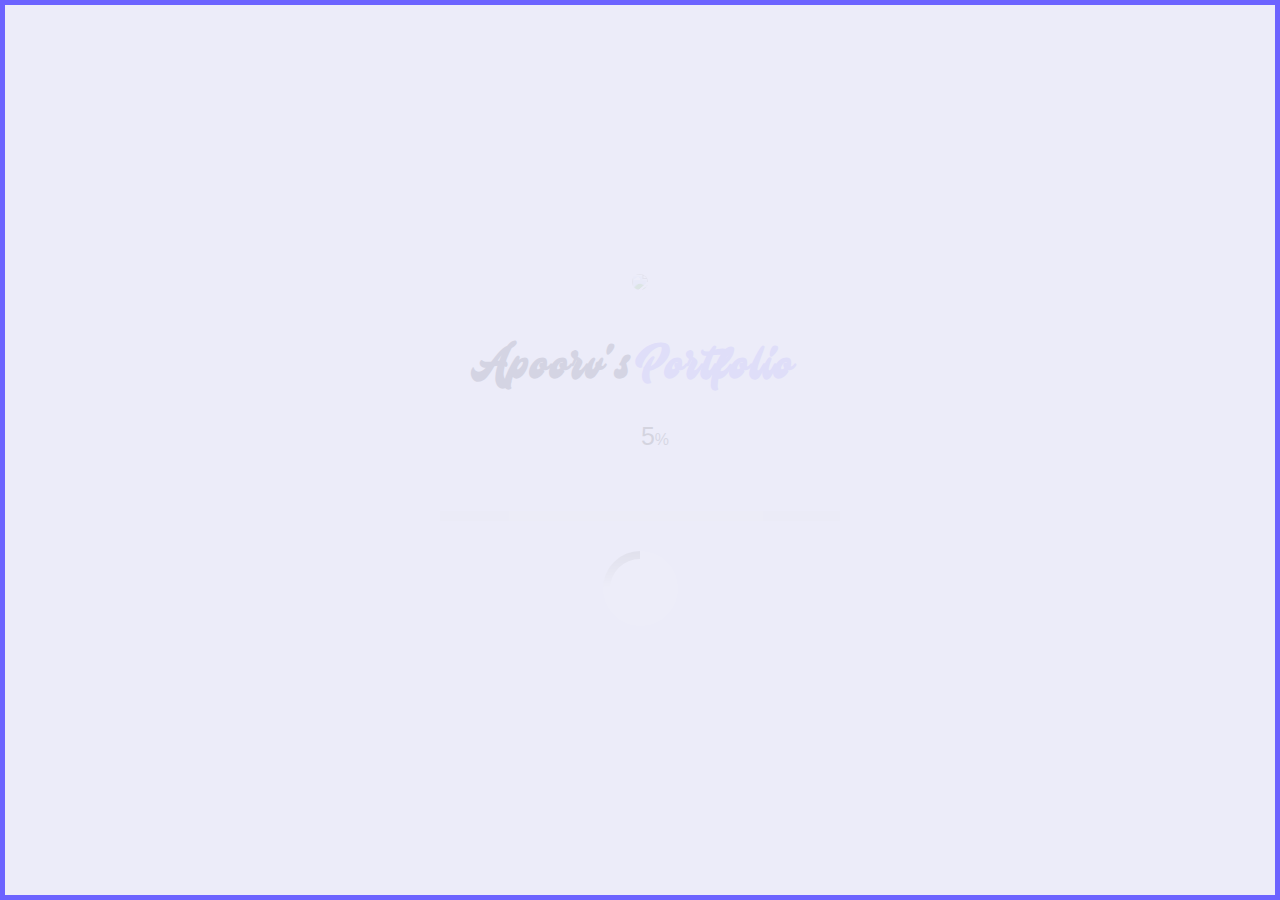
==== commit 767d9ce0: "splash screen half done" ====
--- a/index.html
+++ b/index.html
@@ -69,24 +69,28 @@
     />
     <link rel="stylesheet" href="./assets/css/newStyle.css" />
     <link rel="stylesheet" href="./assets/css/splash.css" />
-    <link rel="stylesheet" href="./assets/css/header.css" />
-    <link rel="stylesheet" href="/assets/css/footer.css" />
-    <link rel="stylesheet" href="./assets/css/homeTeam.css" />
-    <link href="./style.css" rel="stylesheet" type="text/css" />
     <script src="https://ajax.googleapis.com/ajax/libs/jquery/3.6.0/jquery.min.js"></script>
   </head>
 
   <!-- <body class="fixed-left" style="background-image:url(assets/images/background.jpg)"> -->
-  <body style="background-color: #0e1d34">
+  <body>
     <div class="splashBody">
-      <div class="splashScreen">
+      <div
+        class="splashScreen"
+        style="background-color: #ececf9 !important; border: 5px solid #6c63ff"
+      >
         <div class="loadingContainer">
           <div class="loadingBox">
             <img
+              style="border-radius: 50px"
               src="https://apoorvaron.me/assets/images/nav--logo.png"
               class="splashLogo"
             />
-            <h2>Apoorv's Portfolio</h2>
+            <h1 class="fade-up fade-up--top height--1--top">
+              <span style="font-family: mustardo; letter-spacing: 2px">
+                Apoorv's <span style="color: #6c63ff"> Portfolio</span></span
+              >
+            </h1>
 
             <div><span class="count--splash">100</span>%</div>
 
@@ -103,30 +107,8 @@
       </div>
       <!-- <div class="splashBehind"></div>
       <div class="splashBehindTwo"></div> -->
-      <div class="chupahuahai" style="display: none">hii</div>
     </div>
 
-    <script src="./app.js"></script>
-
-    <!--  footer ends -->
-
-    <!-- Swiper JS -->
-    <script src="./assets/js/animate.js"></script>
-    <script
-      src="https://cdnjs.cloudflare.com/ajax/libs/typed.js/2.0.5/typed.min.js"
-      integrity="sha512-1KbKusm/hAtkX5FScVR5G36wodIMnVd/aP04af06iyQTkD17szAMGNmxfNH+tEuFp3Og/P5G32L1qEC47CZbUQ=="
-      crossorigin="anonymous"
-      referrerpolicy="no-referrer"
-    ></script>
-    <!-- particle.js links -->
-    <script src="./assets/js/particles.min.js"></script>
-    <script src="./assets/js/app.js"></script>
-
-    <script src="./assets/js/top.js"></script>
-    <script src="https://cdnjs.cloudflare.com/ajax/libs/gsap/1.18.0/TweenMax.min.js"></script>
-    <script src="https://ajax.googleapis.com/ajax/libs/jquery/3.6.0/jquery.min.js"></script>
-    <script src="https://unpkg.com/swiper/swiper-bundle.min.js"></script>
-    <script src="./assets/js/home_new.js"></script>
     <script src="./assets/js/splash.js"></script>
   </body>
 </html>
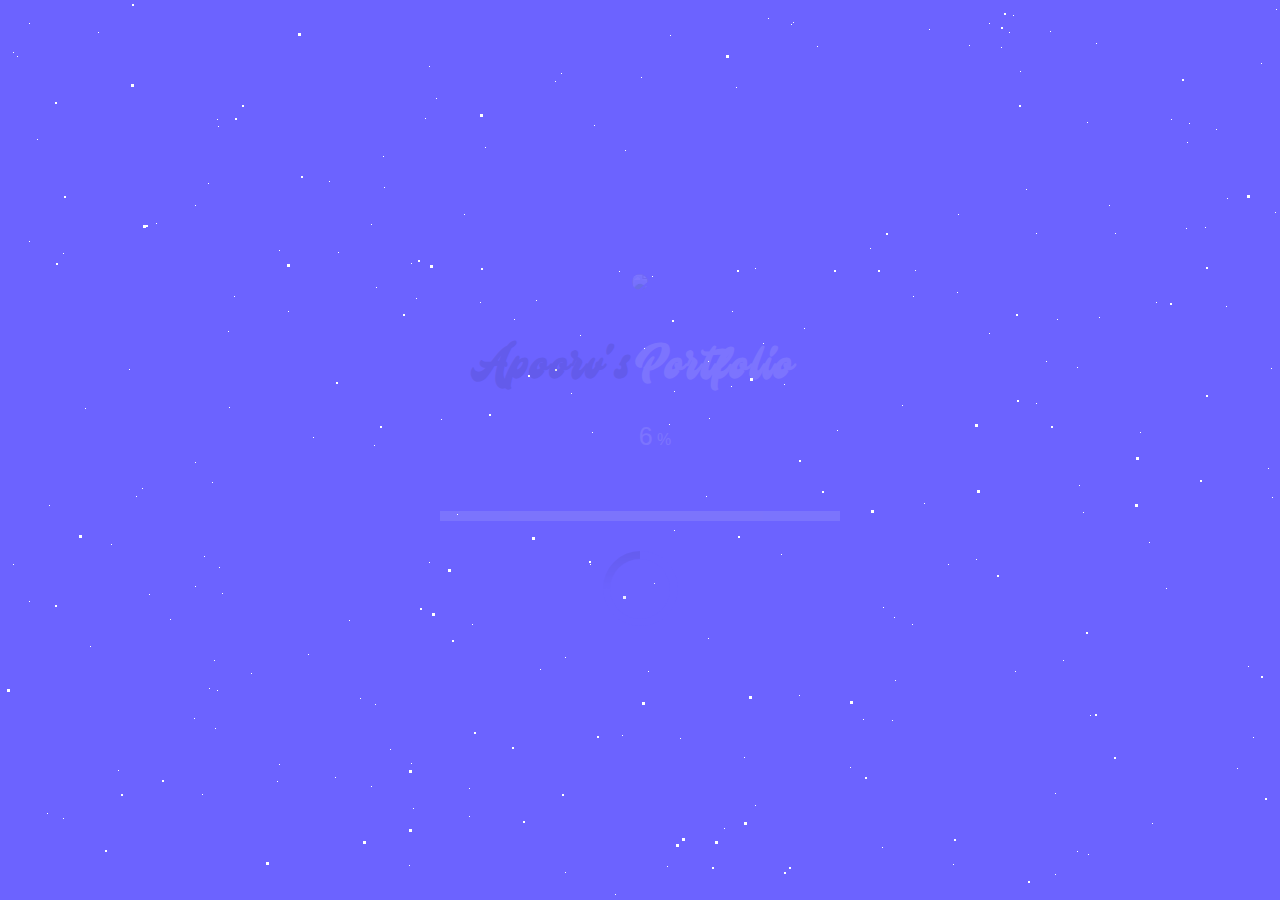
==== commit 4f118c92: "splash screen" ====
--- a/index.html
+++ b/index.html
@@ -77,8 +77,11 @@
     <div class="splashBody">
       <div
         class="splashScreen"
-        style="background-color: #ececf9 !important; border: 5px solid #6c63ff"
+        style="background-color: #6c63ff !important; border: 2px solid #6c63ff"
       >
+        <div id="stars"></div>
+        <div id="stars2"></div>
+        <div id="stars3"></div>
         <div class="loadingContainer">
           <div class="loadingBox">
             <img
@@ -87,12 +90,21 @@
               class="splashLogo"
             />
             <h1 class="fade-up fade-up--top height--1--top">
-              <span style="font-family: mustardo; letter-spacing: 2px">
-                Apoorv's <span style="color: #6c63ff"> Portfolio</span></span
+              <span
+                style="
+                  font-family: mustardo;
+                  letter-spacing: 2px;
+                  color: #2a2563;
+                "
+              >
+                Apoorv's <span style="color: #ececf9"> Portfolio</span></span
               >
             </h1>
 
-            <div><span class="count--splash">100</span>%</div>
+            <div>
+              <span style="color: #ececf9" class="count--splash">100</span>
+              <span style="color: #ececf9">%</span>
+            </div>
 
             <div class="loadingBarContainer">
               <div class="loadingbar"></div>
--- a/assets/css/newStyle.css
+++ b/assets/css/newStyle.css
@@ -3438,3 +3438,27 @@
 #techStack {
   padding-bottom: 5%;
 }
+img.vert-move {
+  -webkit-animation: mover 1s infinite alternate;
+  animation: mover 1s infinite alternate;
+}
+img.vert-move {
+  -webkit-animation: mover 1s infinite alternate;
+  animation: mover 1s infinite alternate;
+}
+@-webkit-keyframes mover {
+  0% {
+    transform: translateY(0);
+  }
+  100% {
+    transform: translateY(-10px);
+  }
+}
+@keyframes mover {
+  0% {
+    transform: translateY(0);
+  }
+  100% {
+    transform: translateY(-10px);
+  }
+}
--- a/assets/css/splash.css
+++ b/assets/css/splash.css
@@ -4,7 +4,7 @@
   position: absolute;
   top: 0;
   left: 0;
-  background: #fff;
+  background: #6c63ff;
   /* border-bottom: 5px solid #333; */
   overflow: hidden;
 }
@@ -37,7 +37,7 @@
 .loadingbar {
   width: 100%;
   height: 10px;
-  background: #6c63ff;
+  background: #2a2563;
   position: absolute;
   left: -100%;
 }
@@ -45,7 +45,7 @@
   width: 75px;
   height: 75px;
   margin: 30px auto 0;
-  background: #fff;
+  background: #6c63ff;
   display: block;
   border-radius: 50%;
   position: relative;
@@ -54,7 +54,7 @@
 .circleOuter {
   width: 60px;
   height: 60px;
-  background: #fff;
+  background: #6c63ff;
   border-radius: 50%;
   position: absolute;
   left: 50%;
@@ -92,7 +92,7 @@
     height: 100vh;
   }
   .splashBehindTwo {
-    background: #fff;
+    background: #6c63ff;
     width: 100%;
     height: 100vh;
   } */
@@ -103,3 +103,567 @@
   margin-left: 30px;
   font-size: 25px;
 }
+
+#stars {
+  width: 1px;
+  height: 1px;
+  background: transparent;
+  box-shadow: 75px 2837px #fff, 1651px 1803px #fff, 1794px 518px #fff,
+    720px 1859px #fff, 282px 1542px #fff, 1274px 7px #fff, 1216px 1207px #fff,
+    1968px 646px #fff, 1061px 973px #fff, 1915px 776px #fff, 193px 203px #fff,
+    286px 309px #fff, 892px 615px #fff, 1635px 1697px #fff, 734px 85px #fff,
+    1860px 89px #fff, 569px 391px #fff, 235px 1449px #fff, 1698px 1881px #fff,
+    1869px 120px #fff, 1358px 1211px #fff, 1374px 1835px #fff, 492px 1628px #fff,
+    1492px 1708px #fff, 749px 1873px #fff, 372px 443px #fff, 587px 1742px #fff,
+    1246px 664px #fff, 1336px 1871px #fff, 1034px 401px #fff, 830px 1191px #fff,
+    1281px 107px #fff, 550px 1665px #fff, 1053px 791px #fff, 1013px 669px #fff,
+    955px 290px #fff, 1463px 559px #fff, 1273px 210px #fff, 1720px 640px #fff,
+    836px 1276px #fff, 653px 964px #fff, 25px 1189px #fff, 1px 1377px #fff,
+    906px 1491px #fff, 1594px 24px #fff, 154px 1529px #fff, 1711px 137px #fff,
+    1269px 366px #fff, 1845px 581px #fff, 1849px 1704px #fff, 1169px 1239px #fff,
+    868px 1506px #fff, 1429px 76px #fff, 981px 912px #fff, 1543px 1444px #fff,
+    18px 1327px #fff, 1512px 523px #fff, 1123px 1330px #fff, 967px 43px #fff,
+    344px 1046px #fff, 1523px 688px #fff, 1788px 1494px #fff, 1970px 1189px #fff,
+    381px 154px #fff, 148px 1424px #fff, 1104px 1315px #fff, 439px 417px #fff,
+    1625px 682px #fff, 731px 1069px #fff, 166px 1167px #fff, 1312px 170px #fff,
+    1383px 1478px #fff, 1441px 472px #fff, 1270px 495px #fff, 1797px 56px #fff,
+    1976px 1077px #fff, 1471px 1263px #fff, 1511px 1970px #fff,
+    649px 1780px #fff, 1804px 1889px #fff, 1274px 1310px #fff, 1283px 737px #fff,
+    648px 1391px #fff, 1169px 117px #fff, 987px 21px #fff, 1556px 1753px #fff,
+    1271px 1194px #fff, 1774px 574px #fff, 1044px 359px #fff, 1473px 740px #fff,
+    1546px 1551px #fff, 1081px 510px #fff, 667px 422px #fff, 270px 1729px #fff,
+    1981px 1079px #fff, 563px 655px #fff, 121px 1218px #fff, 1607px 491px #fff,
+    538px 667px #fff, 453px 1599px #fff, 1322px 1399px #fff, 949px 1669px #fff,
+    1872px 1565px #fff, 1103px 1919px #fff, 216px 1955px #fff,
+    1959px 1756px #fff, 1313px 1305px #fff, 382px 185px #fff, 1594px 181px #fff,
+    1814px 1064px #fff, 24px 972px #fff, 1852px 1219px #fff, 1760px 499px #fff,
+    1362px 1451px #fff, 1902px 136px #fff, 619px 1850px #fff, 241px 1501px #fff,
+    212px 658px #fff, 1352px 427px #fff, 1999px 1344px #fff, 1187px 121px #fff,
+    729px 384px #fff, 220px 1861px #fff, 1658px 1374px #fff, 1557px 1113px #fff,
+    11px 50px #fff, 617px 269px #fff, 516px 1475px #fff, 729px 1137px #fff,
+    1498px 725px #fff, 1594px 740px #fff, 580px 1755px #fff, 155px 1432px #fff,
+    1085px 120px #fff, 734px 1219px #fff, 1315px 639px #fff, 1459px 1602px #fff,
+    154px 221px #fff, 1288px 1507px #fff, 439px 1008px #fff, 836px 1685px #fff,
+    162px 1575px #fff, 1811px 38px #fff, 1833px 696px #fff, 753px 266px #fff,
+    1739px 1213px #fff, 1113px 231px #fff, 75px 1061px #fff, 1558px 1700px #fff,
+    116px 768px #fff, 470px 622px #fff, 1504px 37px #fff, 881px 605px #fff,
+    1439px 1629px #fff, 232px 294px #fff, 1039px 1133px #fff, 764px 1787px #fff,
+    119px 1875px #fff, 1914px 1854px #fff, 1375px 988px #fff, 1974px 58px #fff,
+    731px 1100px #fff, 1519px 1832px #fff, 1306px 899px #fff, 633px 921px #fff,
+    1061px 658px #fff, 54px 1009px #fff, 409px 761px #fff, 1692px 1091px #fff,
+    467px 786px #fff, 295px 1479px #fff, 1034px 231px #fff, 1266px 466px #fff,
+    365px 1068px #fff, 1248px 1613px #fff, 271px 1434px #fff, 1088px 713px #fff,
+    1744px 1349px #fff, 61px 251px #fff, 1301px 666px #fff, 922px 501px #fff,
+    252px 1515px #fff, 1452px 1348px #fff, 206px 181px #fff, 125px 1799px #fff,
+    1606px 1973px #fff, 1892px 1555px #fff, 1455px 128px #fff,
+    1977px 1964px #fff, 1304px 1167px #fff, 1524px 792px #fff, 1075px 849px #fff,
+    1362px 1489px #fff, 668px 33px #fff, 388px 747px #fff, 1437px 488px #fff,
+    1888px 789px #fff, 1097px 315px #fff, 891px 1902px #fff, 1339px 1843px #fff,
+    1075px 1778px #fff, 736px 917px #fff, 200px 792px #fff, 185px 1923px #fff,
+    311px 1758px #fff, 1759px 1550px #fff, 710px 1735px #fff, 1018px 69px #fff,
+    797px 693px #fff, 35px 137px #fff, 1560px 1157px #fff, 1464px 525px #fff,
+    1850px 664px #fff, 38px 1588px #fff, 510px 1168px #fff, 1983px 229px #fff,
+    88px 644px #fff, 755px 1115px #fff, 578px 333px #fff, 652px 581px #fff,
+    596px 1609px #fff, 358px 696px #fff, 1587px 1644px #fff, 1738px 1029px #fff,
+    1542px 1953px #fff, 1773px 705px #fff, 1340px 365px #fff, 1606px 775px #fff,
+    407px 863px #fff, 1323px 77px #fff, 1952px 1714px #fff, 1741px 829px #fff,
+    215px 1332px #fff, 833px 1230px #fff, 193px 584px #fff, 1207px 1092px #fff,
+    271px 1660px #fff, 766px 16px #fff, 1627px 1917px #fff, 1418px 909px #fff,
+    1147px 540px #fff, 554px 1824px #fff, 835px 428px #fff, 951px 1419px #fff,
+    68px 1159px #fff, 1421px 1615px #fff, 1165px 1183px #fff, 938px 1038px #fff,
+    1460px 1783px #fff, 21px 1110px #fff, 1140px 1616px #fff, 1894px 1225px #fff,
+    134px 494px #fff, 1148px 1835px #fff, 1588px 594px #fff, 369px 784px #fff,
+    1010px 1900px #fff, 226px 329px #fff, 1224px 304px #fff, 1085px 1164px #fff,
+    1305px 857px #fff, 1881px 1318px #fff, 585px 1540px #fff, 1912px 668px #fff,
+    168px 617px #fff, 1846px 691px #fff, 766px 1700px #fff, 215px 688px #fff,
+    1481px 1182px #fff, 1717px 43px #fff, 1503px 1666px #fff, 1346px 1252px #fff,
+    1994px 1194px #fff, 1589px 1293px #fff, 96px 30px #fff, 1649px 142px #fff,
+    893px 678px #fff, 1287px 912px #fff, 172px 1700px #fff, 562px 1383px #fff,
+    1017px 1006px #fff, 1621px 239px #fff, 192px 716px #fff, 1503px 1372px #fff,
+    815px 1136px #fff, 1086px 852px #fff, 207px 686px #fff, 191px 1021px #fff,
+    217px 1025px #fff, 1552px 70px #fff, 1961px 309px #fff, 1955px 1986px #fff,
+    1348px 1688px #fff, 1332px 1325px #fff, 1055px 317px #fff,
+    1012px 1456px #fff, 1075px 1849px #fff, 927px 1522px #fff, 369px 222px #fff,
+    588px 562px #fff, 1967px 853px #fff, 774px 1122px #fff, 728px 1069px #fff,
+    187px 1223px #fff, 1873px 238px #fff, 447px 1309px #fff, 1472px 1619px #fff,
+    73px 1396px #fff, 613px 892px #fff, 1097px 1307px #fff, 1144px 1398px #fff,
+    1439px 31px #fff, 403px 1326px #fff, 147px 592px #fff, 1383px 1443px #fff,
+    277px 248px #fff, 1048px 29px #fff, 1824px 1588px #fff, 27px 239px #fff,
+    761px 341px #fff, 1299px 893px #fff, 1676px 445px #fff, 384px 1667px #fff,
+    1866px 1340px #fff, 999px 45px #fff, 454px 1407px #fff, 168px 1821px #fff,
+    411px 806px #fff, 1569px 812px #fff, 1806px 887px #fff, 723px 1541px #fff,
+    374px 285px #fff, 693px 1783px #fff, 1366px 896px #fff, 1645px 111px #fff,
+    1005px 1206px #fff, 333px 775px #fff, 1650px 1669px #fff, 365px 1008px #fff,
+    706px 636px #fff, 1277px 223px #fff, 61px 816px #fff, 821px 1671px #fff,
+    1429px 1391px #fff, 787px 1832px #fff, 1635px 1236px #fff, 642px 346px #fff,
+    1606px 1023px #fff, 1608px 235px #fff, 1368px 684px #fff, 1340px 360px #fff,
+    311px 435px #fff, 844px 1110px #fff, 704px 494px #fff, 203px 1201px #fff,
+    650px 274px #fff, 688px 1358px #fff, 623px 148px #fff, 1724px 64px #fff,
+    603px 1721px #fff, 76px 1221px #fff, 1165px 1323px #fff, 64px 993px #fff,
+    868px 246px #fff, 109px 542px #fff, 1619px 1873px #fff, 118px 1028px #fff,
+    27px 599px #fff, 1203px 225px #fff, 423px 116px #fff, 193px 460px #fff,
+    1380px 69px #fff, 1667px 869px #fff, 452px 1868px #fff, 202px 554px #fff,
+    273px 1095px #fff, 1901px 63px #fff, 1067px 1397px #fff, 483px 145px #fff,
+    731px 910px #fff, 546px 1036px #fff, 1782px 46px #fff, 117px 1763px #fff,
+    1771px 607px #fff, 1011px 13px #fff, 476px 1702px #fff, 1159px 1269px #fff,
+    1665px 1154px #fff, 386px 1003px #fff, 1268px 1589px #fff, 342px 1586px #fff,
+    1042px 1229px #fff, 1737px 1065px #fff, 1828px 1750px #fff,
+    224px 2000px #fff, 1724px 36px #fff, 487px 1747px #fff, 1824px 423px #fff,
+    1199px 993px #fff, 409px 1407px #fff, 1747px 534px #fff, 990px 1611px #fff,
+    1913px 1292px #fff, 1499px 1918px #fff, 380px 1483px #fff, 746px 1507px #fff,
+    1110px 1247px #fff, 642px 1199px #fff, 730px 309px #fff, 722px 826px #fff,
+    210px 480px #fff, 672px 389px #fff, 620px 733px #fff, 112px 901px #fff,
+    277px 762px #fff, 1864px 1958px #fff, 974px 557px #fff, 896px 1671px #fff,
+    1512px 1132px #fff, 1632px 1533px #fff, 639px 75px #fff, 1150px 821px #fff,
+    103px 1710px #fff, 1075px 1588px #fff, 1154px 300px #fff, 1360px 339px #fff,
+    1459px 1572px #fff, 357px 1631px #fff, 1593px 1153px #fff,
+    1559px 1488px #fff, 976px 1079px #fff, 306px 652px #fff, 911px 294px #fff,
+    1513px 1282px #fff, 1077px 483px #fff, 377px 1261px #fff, 1988px 1645px #fff,
+    779px 552px #fff, 1393px 768px #fff, 217px 565px #fff, 589px 1073px #fff,
+    782px 382px #fff, 1017px 1929px #fff, 987px 331px #fff, 933px 1161px #fff,
+    27px 21px #fff, 1049px 1772px #fff, 1517px 1047px #fff, 1277px 1757px #fff,
+    1152px 1218px #fff, 45px 811px #fff, 127px 367px #fff, 956px 1078px #fff,
+    1531px 78px #fff, 1576px 176px #fff, 1641px 1949px #fff, 1453px 267px #fff,
+    427px 560px #fff, 483px 1475px #fff, 1526px 829px #fff, 910px 622px #fff,
+    489px 1189px #fff, 1107px 203px #fff, 171px 906px #fff, 1388px 751px #fff,
+    1024px 1671px #fff, 213px 726px #fff, 1225px 196px #fff, 972px 1937px #fff,
+    1772px 1823px #fff, 415px 1965px #fff, 1495px 42px #fff, 98px 1877px #fff,
+    815px 44px #fff, 29px 1693px #fff, 1630px 1185px #fff, 1512px 103px #fff,
+    951px 862px #fff, 1820px 1165px #fff, 1446px 434px #fff, 1850px 1345px #fff,
+    1221px 1837px #fff, 1295px 562px #fff, 1797px 1481px #fff, 1931px 44px #fff,
+    896px 1363px #fff, 639px 1470px #fff, 83px 406px #fff, 1238px 1926px #fff,
+    1448px 16px #fff, 1847px 1638px #fff, 434px 96px #fff, 1818px 1053px #fff,
+    482px 1113px #fff, 481px 1589px #fff, 1024px 187px #fff, 6px 1331px #fff,
+    1495px 208px #fff, 467px 814px #fff, 11px 562px #fff, 1737px 1515px #fff,
+    1784px 1672px #fff, 1925px 836px #fff, 140px 486px #fff, 1645px 1813px #fff,
+    1214px 127px #fff, 1853px 1517px #fff, 862px 1224px #fff, 15px 54px #fff,
+    605px 1967px #fff, 956px 212px #fff, 1920px 286px #fff, 723px 1395px #fff,
+    990px 1121px #fff, 1836px 152px #fff, 304px 1736px #fff, 1623px 1982px #fff,
+    1230px 1435px #fff, 1488px 1632px #fff, 1859px 842px #fff,
+    1931px 1246px #fff, 1995px 1521px #fff, 692px 1331px #fff, 1658px 300px #fff,
+    564px 1950px #fff, 1559px 1059px #fff, 1520px 832px #fff, 1053px 872px #fff,
+    756px 1954px #fff, 518px 995px #fff, 215px 117px #fff, 238px 1728px #fff,
+    383px 1354px #fff, 474px 931px #fff, 1463px 422px #fff, 1463px 889px #fff,
+    913px 268px #fff, 1539px 1594px #fff, 869px 1374px #fff, 327px 179px #fff,
+    534px 298px #fff, 1686px 1293px #fff, 347px 618px #fff, 409px 261px #fff,
+    1031px 1981px #fff, 406px 1810px #fff, 646px 669px #fff, 890px 718px #fff,
+    1138px 430px #fff, 337px 1392px #fff, 190px 1896px #fff, 1507px 1369px #fff,
+    1561px 1507px #fff, 1841px 1058px #fff, 1677px 1836px #fff, 724px 996px #fff,
+    1197px 1015px #fff, 612px 1314px #fff, 563px 870px #fff, 592px 123px #fff,
+    41px 1549px #fff, 585px 1313px #fff, 147px 1356px #fff, 883px 1478px #fff,
+    1522px 702px #fff, 672px 528px #fff, 848px 765px #fff, 1374px 1149px #fff,
+    1348px 1161px #fff, 1873px 1037px #fff, 1396px 240px #fff, 1259px 61px #fff,
+    1037px 1506px #fff, 944px 1928px #fff, 1709px 999px #fff, 437px 931px #fff,
+    559px 71px #fff, 753px 803px #fff, 1185px 140px #fff, 1717px 1425px #fff,
+    84px 1940px #fff, 880px 845px #fff, 946px 562px #fff, 1343px 1987px #fff,
+    1639px 1819px #fff, 1100px 1423px #fff, 1741px 1872px #fff, 220px 591px #fff,
+    1475px 1921px #fff, 1784px 153px #fff, 704px 1491px #fff, 1644px 1784px #fff,
+    1459px 388px #fff, 665px 864px #fff, 1638px 1144px #fff, 216px 124px #fff,
+    1953px 1245px #fff, 344px 1444px #fff, 1075px 365px #fff, 1164px 586px #fff,
+    1163px 1667px #fff, 1908px 872px #fff, 678px 736px #fff, 1583px 141px #fff,
+    336px 250px #fff, 1149px 1932px #fff, 172px 1040px #fff, 1184px 226px #fff,
+    998px 1407px #fff, 1094px 41px #fff, 119px 1279px #fff, 249px 671px #fff,
+    455px 512px #fff, 1510px 337px #fff, 1251px 735px #fff, 1664px 58px #fff,
+    217px 1808px #fff, 137px 948px #fff, 1659px 279px #fff, 235px 1644px #fff,
+    1849px 5px #fff, 427px 64px #fff, 512px 317px #fff, 312px 1578px #fff,
+    1881px 1689px #fff, 1823px 1608px #fff, 1568px 941px #fff,
+    1463px 1362px #fff, 1976px 1356px #fff, 742px 755px #fff, 925px 1410px #fff,
+    1445px 1434px #fff, 1605px 722px #fff, 861px 717px #fff, 495px 1594px #fff,
+    1368px 1963px #fff, 1839px 856px #fff, 1326px 234px #fff, 1095px 1225px #fff,
+    1007px 30px #fff, 448px 1062px #fff, 478px 300px #fff, 1142px 1766px #fff,
+    695px 1748px #fff, 1810px 1780px #fff, 269px 1565px #fff, 791px 20px #fff,
+    373px 702px #fff, 611px 1306px #fff, 1235px 766px #fff, 1035px 1361px #fff,
+    706px 359px #fff, 1924px 1436px #fff, 1984px 518px #fff, 1448px 793px #fff,
+    1535px 1334px #fff, 462px 212px #fff, 1404px 1256px #fff, 425px 1465px #fff,
+    467px 1208px #fff, 1714px 422px #fff, 927px 27px #fff, 275px 779px #fff,
+    1791px 1975px #fff, 802px 326px #fff, 293px 1390px #fff, 553px 79px #fff,
+    1837px 342px #fff, 293px 1639px #fff, 466px 1793px #fff, 1482px 642px #fff,
+    1827px 373px #fff, 1463px 1354px #fff, 1945px 1284px #fff, 269px 1817px #fff,
+    1145px 1096px #fff, 1398px 18px #fff, 172px 1965px #fff, 590px 430px #fff,
+    414px 296px #fff, 1474px 914px #fff, 857px 1089px #fff, 40px 1826px #fff,
+    1358px 1910px #fff, 611px 1229px #fff, 1564px 1410px #fff, 47px 503px #fff,
+    900px 403px #fff, 1395px 1138px #fff, 235px 916px #fff, 208px 1370px #fff,
+    70px 1578px #fff, 516px 1082px #fff, 707px 416px #fff, 227px 405px #fff,
+    1370px 1364px #fff, 1187px 1802px #fff, 789px 22px #fff, 713px 1134px #fff,
+    896px 1598px #fff;
+  animation: animStar 50s linear infinite;
+}
+#stars:after {
+  content: " ";
+  position: absolute;
+  top: 2000px;
+  width: 1px;
+  height: 1px;
+  background: transparent;
+  box-shadow: 75px 2837px #fff, 1651px 1803px #fff, 1794px 518px #fff,
+    720px 1859px #fff, 282px 1542px #fff, 1274px 7px #fff, 1216px 1207px #fff,
+    1968px 646px #fff, 1061px 973px #fff, 1915px 776px #fff, 193px 203px #fff,
+    286px 309px #fff, 892px 615px #fff, 1635px 1697px #fff, 734px 85px #fff,
+    1860px 89px #fff, 569px 391px #fff, 235px 1449px #fff, 1698px 1881px #fff,
+    1869px 120px #fff, 1358px 1211px #fff, 1374px 1835px #fff, 492px 1628px #fff,
+    1492px 1708px #fff, 749px 1873px #fff, 372px 443px #fff, 587px 1742px #fff,
+    1246px 664px #fff, 1336px 1871px #fff, 1034px 401px #fff, 830px 1191px #fff,
+    1281px 107px #fff, 550px 1665px #fff, 1053px 791px #fff, 1013px 669px #fff,
+    955px 290px #fff, 1463px 559px #fff, 1273px 210px #fff, 1720px 640px #fff,
+    836px 1276px #fff, 653px 964px #fff, 25px 1189px #fff, 1px 1377px #fff,
+    906px 1491px #fff, 1594px 24px #fff, 154px 1529px #fff, 1711px 137px #fff,
+    1269px 366px #fff, 1845px 581px #fff, 1849px 1704px #fff, 1169px 1239px #fff,
+    868px 1506px #fff, 1429px 76px #fff, 981px 912px #fff, 1543px 1444px #fff,
+    18px 1327px #fff, 1512px 523px #fff, 1123px 1330px #fff, 967px 43px #fff,
+    344px 1046px #fff, 1523px 688px #fff, 1788px 1494px #fff, 1970px 1189px #fff,
+    381px 154px #fff, 148px 1424px #fff, 1104px 1315px #fff, 439px 417px #fff,
+    1625px 682px #fff, 731px 1069px #fff, 166px 1167px #fff, 1312px 170px #fff,
+    1383px 1478px #fff, 1441px 472px #fff, 1270px 495px #fff, 1797px 56px #fff,
+    1976px 1077px #fff, 1471px 1263px #fff, 1511px 1970px #fff,
+    649px 1780px #fff, 1804px 1889px #fff, 1274px 1310px #fff, 1283px 737px #fff,
+    648px 1391px #fff, 1169px 117px #fff, 987px 21px #fff, 1556px 1753px #fff,
+    1271px 1194px #fff, 1774px 574px #fff, 1044px 359px #fff, 1473px 740px #fff,
+    1546px 1551px #fff, 1081px 510px #fff, 667px 422px #fff, 270px 1729px #fff,
+    1981px 1079px #fff, 563px 655px #fff, 121px 1218px #fff, 1607px 491px #fff,
+    538px 667px #fff, 453px 1599px #fff, 1322px 1399px #fff, 949px 1669px #fff,
+    1872px 1565px #fff, 1103px 1919px #fff, 216px 1955px #fff,
+    1959px 1756px #fff, 1313px 1305px #fff, 382px 185px #fff, 1594px 181px #fff,
+    1814px 1064px #fff, 24px 972px #fff, 1852px 1219px #fff, 1760px 499px #fff,
+    1362px 1451px #fff, 1902px 136px #fff, 619px 1850px #fff, 241px 1501px #fff,
+    212px 658px #fff, 1352px 427px #fff, 1999px 1344px #fff, 1187px 121px #fff,
+    729px 384px #fff, 220px 1861px #fff, 1658px 1374px #fff, 1557px 1113px #fff,
+    11px 50px #fff, 617px 269px #fff, 516px 1475px #fff, 729px 1137px #fff,
+    1498px 725px #fff, 1594px 740px #fff, 580px 1755px #fff, 155px 1432px #fff,
+    1085px 120px #fff, 734px 1219px #fff, 1315px 639px #fff, 1459px 1602px #fff,
+    154px 221px #fff, 1288px 1507px #fff, 439px 1008px #fff, 836px 1685px #fff,
+    162px 1575px #fff, 1811px 38px #fff, 1833px 696px #fff, 753px 266px #fff,
+    1739px 1213px #fff, 1113px 231px #fff, 75px 1061px #fff, 1558px 1700px #fff,
+    116px 768px #fff, 470px 622px #fff, 1504px 37px #fff, 881px 605px #fff,
+    1439px 1629px #fff, 232px 294px #fff, 1039px 1133px #fff, 764px 1787px #fff,
+    119px 1875px #fff, 1914px 1854px #fff, 1375px 988px #fff, 1974px 58px #fff,
+    731px 1100px #fff, 1519px 1832px #fff, 1306px 899px #fff, 633px 921px #fff,
+    1061px 658px #fff, 54px 1009px #fff, 409px 761px #fff, 1692px 1091px #fff,
+    467px 786px #fff, 295px 1479px #fff, 1034px 231px #fff, 1266px 466px #fff,
+    365px 1068px #fff, 1248px 1613px #fff, 271px 1434px #fff, 1088px 713px #fff,
+    1744px 1349px #fff, 61px 251px #fff, 1301px 666px #fff, 922px 501px #fff,
+    252px 1515px #fff, 1452px 1348px #fff, 206px 181px #fff, 125px 1799px #fff,
+    1606px 1973px #fff, 1892px 1555px #fff, 1455px 128px #fff,
+    1977px 1964px #fff, 1304px 1167px #fff, 1524px 792px #fff, 1075px 849px #fff,
+    1362px 1489px #fff, 668px 33px #fff, 388px 747px #fff, 1437px 488px #fff,
+    1888px 789px #fff, 1097px 315px #fff, 891px 1902px #fff, 1339px 1843px #fff,
+    1075px 1778px #fff, 736px 917px #fff, 200px 792px #fff, 185px 1923px #fff,
+    311px 1758px #fff, 1759px 1550px #fff, 710px 1735px #fff, 1018px 69px #fff,
+    797px 693px #fff, 35px 137px #fff, 1560px 1157px #fff, 1464px 525px #fff,
+    1850px 664px #fff, 38px 1588px #fff, 510px 1168px #fff, 1983px 229px #fff,
+    88px 644px #fff, 755px 1115px #fff, 578px 333px #fff, 652px 581px #fff,
+    596px 1609px #fff, 358px 696px #fff, 1587px 1644px #fff, 1738px 1029px #fff,
+    1542px 1953px #fff, 1773px 705px #fff, 1340px 365px #fff, 1606px 775px #fff,
+    407px 863px #fff, 1323px 77px #fff, 1952px 1714px #fff, 1741px 829px #fff,
+    215px 1332px #fff, 833px 1230px #fff, 193px 584px #fff, 1207px 1092px #fff,
+    271px 1660px #fff, 766px 16px #fff, 1627px 1917px #fff, 1418px 909px #fff,
+    1147px 540px #fff, 554px 1824px #fff, 835px 428px #fff, 951px 1419px #fff,
+    68px 1159px #fff, 1421px 1615px #fff, 1165px 1183px #fff, 938px 1038px #fff,
+    1460px 1783px #fff, 21px 1110px #fff, 1140px 1616px #fff, 1894px 1225px #fff,
+    134px 494px #fff, 1148px 1835px #fff, 1588px 594px #fff, 369px 784px #fff,
+    1010px 1900px #fff, 226px 329px #fff, 1224px 304px #fff, 1085px 1164px #fff,
+    1305px 857px #fff, 1881px 1318px #fff, 585px 1540px #fff, 1912px 668px #fff,
+    168px 617px #fff, 1846px 691px #fff, 766px 1700px #fff, 215px 688px #fff,
+    1481px 1182px #fff, 1717px 43px #fff, 1503px 1666px #fff, 1346px 1252px #fff,
+    1994px 1194px #fff, 1589px 1293px #fff, 96px 30px #fff, 1649px 142px #fff,
+    893px 678px #fff, 1287px 912px #fff, 172px 1700px #fff, 562px 1383px #fff,
+    1017px 1006px #fff, 1621px 239px #fff, 192px 716px #fff, 1503px 1372px #fff,
+    815px 1136px #fff, 1086px 852px #fff, 207px 686px #fff, 191px 1021px #fff,
+    217px 1025px #fff, 1552px 70px #fff, 1961px 309px #fff, 1955px 1986px #fff,
+    1348px 1688px #fff, 1332px 1325px #fff, 1055px 317px #fff,
+    1012px 1456px #fff, 1075px 1849px #fff, 927px 1522px #fff, 369px 222px #fff,
+    588px 562px #fff, 1967px 853px #fff, 774px 1122px #fff, 728px 1069px #fff,
+    187px 1223px #fff, 1873px 238px #fff, 447px 1309px #fff, 1472px 1619px #fff,
+    73px 1396px #fff, 613px 892px #fff, 1097px 1307px #fff, 1144px 1398px #fff,
+    1439px 31px #fff, 403px 1326px #fff, 147px 592px #fff, 1383px 1443px #fff,
+    277px 248px #fff, 1048px 29px #fff, 1824px 1588px #fff, 27px 239px #fff,
+    761px 341px #fff, 1299px 893px #fff, 1676px 445px #fff, 384px 1667px #fff,
+    1866px 1340px #fff, 999px 45px #fff, 454px 1407px #fff, 168px 1821px #fff,
+    411px 806px #fff, 1569px 812px #fff, 1806px 887px #fff, 723px 1541px #fff,
+    374px 285px #fff, 693px 1783px #fff, 1366px 896px #fff, 1645px 111px #fff,
+    1005px 1206px #fff, 333px 775px #fff, 1650px 1669px #fff, 365px 1008px #fff,
+    706px 636px #fff, 1277px 223px #fff, 61px 816px #fff, 821px 1671px #fff,
+    1429px 1391px #fff, 787px 1832px #fff, 1635px 1236px #fff, 642px 346px #fff,
+    1606px 1023px #fff, 1608px 235px #fff, 1368px 684px #fff, 1340px 360px #fff,
+    311px 435px #fff, 844px 1110px #fff, 704px 494px #fff, 203px 1201px #fff,
+    650px 274px #fff, 688px 1358px #fff, 623px 148px #fff, 1724px 64px #fff,
+    603px 1721px #fff, 76px 1221px #fff, 1165px 1323px #fff, 64px 993px #fff,
+    868px 246px #fff, 109px 542px #fff, 1619px 1873px #fff, 118px 1028px #fff,
+    27px 599px #fff, 1203px 225px #fff, 423px 116px #fff, 193px 460px #fff,
+    1380px 69px #fff, 1667px 869px #fff, 452px 1868px #fff, 202px 554px #fff,
+    273px 1095px #fff, 1901px 63px #fff, 1067px 1397px #fff, 483px 145px #fff,
+    731px 910px #fff, 546px 1036px #fff, 1782px 46px #fff, 117px 1763px #fff,
+    1771px 607px #fff, 1011px 13px #fff, 476px 1702px #fff, 1159px 1269px #fff,
+    1665px 1154px #fff, 386px 1003px #fff, 1268px 1589px #fff, 342px 1586px #fff,
+    1042px 1229px #fff, 1737px 1065px #fff, 1828px 1750px #fff,
+    224px 2000px #fff, 1724px 36px #fff, 487px 1747px #fff, 1824px 423px #fff,
+    1199px 993px #fff, 409px 1407px #fff, 1747px 534px #fff, 990px 1611px #fff,
+    1913px 1292px #fff, 1499px 1918px #fff, 380px 1483px #fff, 746px 1507px #fff,
+    1110px 1247px #fff, 642px 1199px #fff, 730px 309px #fff, 722px 826px #fff,
+    210px 480px #fff, 672px 389px #fff, 620px 733px #fff, 112px 901px #fff,
+    277px 762px #fff, 1864px 1958px #fff, 974px 557px #fff, 896px 1671px #fff,
+    1512px 1132px #fff, 1632px 1533px #fff, 639px 75px #fff, 1150px 821px #fff,
+    103px 1710px #fff, 1075px 1588px #fff, 1154px 300px #fff, 1360px 339px #fff,
+    1459px 1572px #fff, 357px 1631px #fff, 1593px 1153px #fff,
+    1559px 1488px #fff, 976px 1079px #fff, 306px 652px #fff, 911px 294px #fff,
+    1513px 1282px #fff, 1077px 483px #fff, 377px 1261px #fff, 1988px 1645px #fff,
+    779px 552px #fff, 1393px 768px #fff, 217px 565px #fff, 589px 1073px #fff,
+    782px 382px #fff, 1017px 1929px #fff, 987px 331px #fff, 933px 1161px #fff,
+    27px 21px #fff, 1049px 1772px #fff, 1517px 1047px #fff, 1277px 1757px #fff,
+    1152px 1218px #fff, 45px 811px #fff, 127px 367px #fff, 956px 1078px #fff,
+    1531px 78px #fff, 1576px 176px #fff, 1641px 1949px #fff, 1453px 267px #fff,
+    427px 560px #fff, 483px 1475px #fff, 1526px 829px #fff, 910px 622px #fff,
+    489px 1189px #fff, 1107px 203px #fff, 171px 906px #fff, 1388px 751px #fff,
+    1024px 1671px #fff, 213px 726px #fff, 1225px 196px #fff, 972px 1937px #fff,
+    1772px 1823px #fff, 415px 1965px #fff, 1495px 42px #fff, 98px 1877px #fff,
+    815px 44px #fff, 29px 1693px #fff, 1630px 1185px #fff, 1512px 103px #fff,
+    951px 862px #fff, 1820px 1165px #fff, 1446px 434px #fff, 1850px 1345px #fff,
+    1221px 1837px #fff, 1295px 562px #fff, 1797px 1481px #fff, 1931px 44px #fff,
+    896px 1363px #fff, 639px 1470px #fff, 83px 406px #fff, 1238px 1926px #fff,
+    1448px 16px #fff, 1847px 1638px #fff, 434px 96px #fff, 1818px 1053px #fff,
+    482px 1113px #fff, 481px 1589px #fff, 1024px 187px #fff, 6px 1331px #fff,
+    1495px 208px #fff, 467px 814px #fff, 11px 562px #fff, 1737px 1515px #fff,
+    1784px 1672px #fff, 1925px 836px #fff, 140px 486px #fff, 1645px 1813px #fff,
+    1214px 127px #fff, 1853px 1517px #fff, 862px 1224px #fff, 15px 54px #fff,
+    605px 1967px #fff, 956px 212px #fff, 1920px 286px #fff, 723px 1395px #fff,
+    990px 1121px #fff, 1836px 152px #fff, 304px 1736px #fff, 1623px 1982px #fff,
+    1230px 1435px #fff, 1488px 1632px #fff, 1859px 842px #fff,
+    1931px 1246px #fff, 1995px 1521px #fff, 692px 1331px #fff, 1658px 300px #fff,
+    564px 1950px #fff, 1559px 1059px #fff, 1520px 832px #fff, 1053px 872px #fff,
+    756px 1954px #fff, 518px 995px #fff, 215px 117px #fff, 238px 1728px #fff,
+    383px 1354px #fff, 474px 931px #fff, 1463px 422px #fff, 1463px 889px #fff,
+    913px 268px #fff, 1539px 1594px #fff, 869px 1374px #fff, 327px 179px #fff,
+    534px 298px #fff, 1686px 1293px #fff, 347px 618px #fff, 409px 261px #fff,
+    1031px 1981px #fff, 406px 1810px #fff, 646px 669px #fff, 890px 718px #fff,
+    1138px 430px #fff, 337px 1392px #fff, 190px 1896px #fff, 1507px 1369px #fff,
+    1561px 1507px #fff, 1841px 1058px #fff, 1677px 1836px #fff, 724px 996px #fff,
+    1197px 1015px #fff, 612px 1314px #fff, 563px 870px #fff, 592px 123px #fff,
+    41px 1549px #fff, 585px 1313px #fff, 147px 1356px #fff, 883px 1478px #fff,
+    1522px 702px #fff, 672px 528px #fff, 848px 765px #fff, 1374px 1149px #fff,
+    1348px 1161px #fff, 1873px 1037px #fff, 1396px 240px #fff, 1259px 61px #fff,
+    1037px 1506px #fff, 944px 1928px #fff, 1709px 999px #fff, 437px 931px #fff,
+    559px 71px #fff, 753px 803px #fff, 1185px 140px #fff, 1717px 1425px #fff,
+    84px 1940px #fff, 880px 845px #fff, 946px 562px #fff, 1343px 1987px #fff,
+    1639px 1819px #fff, 1100px 1423px #fff, 1741px 1872px #fff, 220px 591px #fff,
+    1475px 1921px #fff, 1784px 153px #fff, 704px 1491px #fff, 1644px 1784px #fff,
+    1459px 388px #fff, 665px 864px #fff, 1638px 1144px #fff, 216px 124px #fff,
+    1953px 1245px #fff, 344px 1444px #fff, 1075px 365px #fff, 1164px 586px #fff,
+    1163px 1667px #fff, 1908px 872px #fff, 678px 736px #fff, 1583px 141px #fff,
+    336px 250px #fff, 1149px 1932px #fff, 172px 1040px #fff, 1184px 226px #fff,
+    998px 1407px #fff, 1094px 41px #fff, 119px 1279px #fff, 249px 671px #fff,
+    455px 512px #fff, 1510px 337px #fff, 1251px 735px #fff, 1664px 58px #fff,
+    217px 1808px #fff, 137px 948px #fff, 1659px 279px #fff, 235px 1644px #fff,
+    1849px 5px #fff, 427px 64px #fff, 512px 317px #fff, 312px 1578px #fff,
+    1881px 1689px #fff, 1823px 1608px #fff, 1568px 941px #fff,
+    1463px 1362px #fff, 1976px 1356px #fff, 742px 755px #fff, 925px 1410px #fff,
+    1445px 1434px #fff, 1605px 722px #fff, 861px 717px #fff, 495px 1594px #fff,
+    1368px 1963px #fff, 1839px 856px #fff, 1326px 234px #fff, 1095px 1225px #fff,
+    1007px 30px #fff, 448px 1062px #fff, 478px 300px #fff, 1142px 1766px #fff,
+    695px 1748px #fff, 1810px 1780px #fff, 269px 1565px #fff, 791px 20px #fff,
+    373px 702px #fff, 611px 1306px #fff, 1235px 766px #fff, 1035px 1361px #fff,
+    706px 359px #fff, 1924px 1436px #fff, 1984px 518px #fff, 1448px 793px #fff,
+    1535px 1334px #fff, 462px 212px #fff, 1404px 1256px #fff, 425px 1465px #fff,
+    467px 1208px #fff, 1714px 422px #fff, 927px 27px #fff, 275px 779px #fff,
+    1791px 1975px #fff, 802px 326px #fff, 293px 1390px #fff, 553px 79px #fff,
+    1837px 342px #fff, 293px 1639px #fff, 466px 1793px #fff, 1482px 642px #fff,
+    1827px 373px #fff, 1463px 1354px #fff, 1945px 1284px #fff, 269px 1817px #fff,
+    1145px 1096px #fff, 1398px 18px #fff, 172px 1965px #fff, 590px 430px #fff,
+    414px 296px #fff, 1474px 914px #fff, 857px 1089px #fff, 40px 1826px #fff,
+    1358px 1910px #fff, 611px 1229px #fff, 1564px 1410px #fff, 47px 503px #fff,
+    900px 403px #fff, 1395px 1138px #fff, 235px 916px #fff, 208px 1370px #fff,
+    70px 1578px #fff, 516px 1082px #fff, 707px 416px #fff, 227px 405px #fff,
+    1370px 1364px #fff, 1187px 1802px #fff, 789px 22px #fff, 713px 1134px #fff,
+    896px 1598px #fff;
+}
+
+#stars2 {
+  width: 2px;
+  height: 2px;
+  background: transparent;
+  box-shadow: 433px 17225px #fff, 135px 984px #fff, 344px 1938px #fff,
+    1576px 1408px #fff, 418px 605px #fff, 144px 222px #fff, 1426px 27px #fff,
+    1094px 1930px #fff, 199px 1834px #fff, 1588px 735px #fff, 1034px 1047px #fff,
+    710px 864px #fff, 414px 1011px #fff, 526px 372px #fff, 872px 1483px #fff,
+    1072px 1050px #fff, 1093px 711px #fff, 249px 1893px #fff, 21px 1430px #fff,
+    782px 869px #fff, 1651px 615px #fff, 797px 457px #fff, 504px 1260px #fff,
+    1621px 1890px #fff, 1535px 1166px #fff, 145px 1250px #fff, 1328px 28px #fff,
+    1500px 1603px #fff, 1402px 201px #fff, 952px 836px #fff, 1186px 1532px #fff,
+    323px 1273px #fff, 158px 1919px #fff, 649px 1193px #fff, 708px 1806px #fff,
+    450px 637px #fff, 54px 260px #fff, 1341px 74px #fff, 891px 1246px #fff,
+    1036px 1496px #fff, 1614px 819px #fff, 1386px 696px #fff, 1642px 760px #fff,
+    1722px 1484px #fff, 1991px 722px #fff, 776px 1368px #fff, 1818px 1881px #fff,
+    1778px 1875px #fff, 1014px 311px #fff, 560px 791px #fff, 736px 533px #fff,
+    1151px 1103px #fff, 844px 1553px #fff, 1308px 1076px #fff, 1867px 359px #fff,
+    1400px 1675px #fff, 1412px 454px #fff, 569px 1434px #fff, 574px 1677px #fff,
+    1204px 392px #fff, 914px 1923px #fff, 1012px 1555px #fff, 119px 791px #fff,
+    915px 924px #fff, 577px 1677px #fff, 81px 1092px #fff, 1391px 786px #fff,
+    876px 267px #fff, 1478px 592px #fff, 1444px 1146px #fff, 864px 1597px #fff,
+    1856px 1533px #fff, 517px 1464px #fff, 492px 1876px #fff, 479px 265px #fff,
+    1552px 1741px #fff, 861px 1113px #fff, 334px 379px #fff, 1226px 1223px #fff,
+    674px 1989px #fff, 378px 423px #fff, 479px 1475px #fff, 1731px 1312px #fff,
+    66px 1457px #fff, 510px 744px #fff, 53px 602px #fff, 1002px 10px #fff,
+    537px 1970px #fff, 1209px 1455px #fff, 1510px 662px #fff, 1720px 371px #fff,
+    1361px 1100px #fff, 1740px 414px #fff, 521px 818px #fff, 1263px 795px #fff,
+    1273px 1712px #fff, 205px 1961px #fff, 1198px 477px #fff, 1793px 676px #fff,
+    832px 267px #fff, 1px 1975px #fff, 1335px 777px #fff, 1049px 423px #fff,
+    1875px 76px #fff, 1259px 673px #fff, 321px 1537px #fff, 311px 1728px #fff,
+    1405px 1823px #fff, 882px 1431px #fff, 1823px 1200px #fff, 1017px 102px #fff,
+    70px 1941px #fff, 912px 1626px #fff, 1307px 908px #fff, 1774px 591px #fff,
+    1034px 1768px #fff, 1372px 1692px #fff, 999px 24px #fff, 1568px 688px #fff,
+    1093px 711px #fff, 288px 1496px #fff, 113px 1920px #fff, 416px 257px #fff,
+    269px 1289px #fff, 401px 311px #fff, 280px 1674px #fff, 1735px 37px #fff,
+    1313px 630px #fff, 1747px 419px #fff, 53px 99px #fff, 447px 1251px #fff,
+    1436px 458px #fff, 1982px 1814px #fff, 130px 1px #fff, 62px 193px #fff,
+    1967px 898px #fff, 185px 1017px #fff, 1952px 1252px #fff, 1213px 982px #fff,
+    1638px 1284px #fff, 1719px 1895px #fff, 1723px 471px #fff, 1007px 950px #fff,
+    1039px 1822px #fff, 587px 558px #fff, 553px 366px #fff, 1180px 76px #fff,
+    160px 777px #fff, 1539px 841px #fff, 1204px 264px #fff, 1888px 83px #fff,
+    884px 230px #fff, 299px 173px #fff, 1298px 1401px #fff, 1972px 532px #fff,
+    1552px 1387px #fff, 497px 1149px #fff, 1363px 1670px #fff, 787px 864px #fff,
+    1868px 760px #fff, 995px 572px #fff, 863px 774px #fff, 553px 1385px #fff,
+    1015px 397px #fff, 240px 102px #fff, 149px 906px #fff, 943px 1539px #fff,
+    103px 847px #fff, 462px 1971px #fff, 1026px 878px #fff, 670px 317px #fff,
+    1519px 697px #fff, 1621px 1961px #fff, 735px 267px #fff, 595px 733px #fff,
+    582px 1920px #fff, 782px 1334px #fff, 884px 938px #fff, 1475px 351px #fff,
+    1285px 1447px #fff, 1168px 300px #fff, 927px 1888px #fff, 1916px 563px #fff,
+    1276px 1164px #fff, 847px 1558px #fff, 727px 1471px #fff, 487px 411px #fff,
+    162px 1210px #fff, 210px 1736px #fff, 1583px 641px #fff, 1112px 754px #fff,
+    233px 115px #fff, 472px 729px #fff, 820px 488px #fff, 1559px 1992px #fff,
+    1901px 433px #fff, 1084px 629px #fff, 1090px 1670px #fff, 1668px 1637px #fff,
+    680px 1665px #fff;
+  animation: animStar 100s linear infinite;
+}
+#stars2:after {
+  content: " ";
+  position: absolute;
+  top: 2000px;
+  width: 2px;
+  height: 2px;
+  background: transparent;
+  box-shadow: 433px 17225px #fff, 135px 984px #fff, 344px 1938px #fff,
+    1576px 1408px #fff, 418px 605px #fff, 144px 222px #fff, 1426px 27px #fff,
+    1094px 1930px #fff, 199px 1834px #fff, 1588px 735px #fff, 1034px 1047px #fff,
+    710px 864px #fff, 414px 1011px #fff, 526px 372px #fff, 872px 1483px #fff,
+    1072px 1050px #fff, 1093px 711px #fff, 249px 1893px #fff, 21px 1430px #fff,
+    782px 869px #fff, 1651px 615px #fff, 797px 457px #fff, 504px 1260px #fff,
+    1621px 1890px #fff, 1535px 1166px #fff, 145px 1250px #fff, 1328px 28px #fff,
+    1500px 1603px #fff, 1402px 201px #fff, 952px 836px #fff, 1186px 1532px #fff,
+    323px 1273px #fff, 158px 1919px #fff, 649px 1193px #fff, 708px 1806px #fff,
+    450px 637px #fff, 54px 260px #fff, 1341px 74px #fff, 891px 1246px #fff,
+    1036px 1496px #fff, 1614px 819px #fff, 1386px 696px #fff, 1642px 760px #fff,
+    1722px 1484px #fff, 1991px 722px #fff, 776px 1368px #fff, 1818px 1881px #fff,
+    1778px 1875px #fff, 1014px 311px #fff, 560px 791px #fff, 736px 533px #fff,
+    1151px 1103px #fff, 844px 1553px #fff, 1308px 1076px #fff, 1867px 359px #fff,
+    1400px 1675px #fff, 1412px 454px #fff, 569px 1434px #fff, 574px 1677px #fff,
+    1204px 392px #fff, 914px 1923px #fff, 1012px 1555px #fff, 119px 791px #fff,
+    915px 924px #fff, 577px 1677px #fff, 81px 1092px #fff, 1391px 786px #fff,
+    876px 267px #fff, 1478px 592px #fff, 1444px 1146px #fff, 864px 1597px #fff,
+    1856px 1533px #fff, 517px 1464px #fff, 492px 1876px #fff, 479px 265px #fff,
+    1552px 1741px #fff, 861px 1113px #fff, 334px 379px #fff, 1226px 1223px #fff,
+    674px 1989px #fff, 378px 423px #fff, 479px 1475px #fff, 1731px 1312px #fff,
+    66px 1457px #fff, 510px 744px #fff, 53px 602px #fff, 1002px 10px #fff,
+    537px 1970px #fff, 1209px 1455px #fff, 1510px 662px #fff, 1720px 371px #fff,
+    1361px 1100px #fff, 1740px 414px #fff, 521px 818px #fff, 1263px 795px #fff,
+    1273px 1712px #fff, 205px 1961px #fff, 1198px 477px #fff, 1793px 676px #fff,
+    832px 267px #fff, 1px 1975px #fff, 1335px 777px #fff, 1049px 423px #fff,
+    1875px 76px #fff, 1259px 673px #fff, 321px 1537px #fff, 311px 1728px #fff,
+    1405px 1823px #fff, 882px 1431px #fff, 1823px 1200px #fff, 1017px 102px #fff,
+    70px 1941px #fff, 912px 1626px #fff, 1307px 908px #fff, 1774px 591px #fff,
+    1034px 1768px #fff, 1372px 1692px #fff, 999px 24px #fff, 1568px 688px #fff,
+    1093px 711px #fff, 288px 1496px #fff, 113px 1920px #fff, 416px 257px #fff,
+    269px 1289px #fff, 401px 311px #fff, 280px 1674px #fff, 1735px 37px #fff,
+    1313px 630px #fff, 1747px 419px #fff, 53px 99px #fff, 447px 1251px #fff,
+    1436px 458px #fff, 1982px 1814px #fff, 130px 1px #fff, 62px 193px #fff,
+    1967px 898px #fff, 185px 1017px #fff, 1952px 1252px #fff, 1213px 982px #fff,
+    1638px 1284px #fff, 1719px 1895px #fff, 1723px 471px #fff, 1007px 950px #fff,
+    1039px 1822px #fff, 587px 558px #fff, 553px 366px #fff, 1180px 76px #fff,
+    160px 777px #fff, 1539px 841px #fff, 1204px 264px #fff, 1888px 83px #fff,
+    884px 230px #fff, 299px 173px #fff, 1298px 1401px #fff, 1972px 532px #fff,
+    1552px 1387px #fff, 497px 1149px #fff, 1363px 1670px #fff, 787px 864px #fff,
+    1868px 760px #fff, 995px 572px #fff, 863px 774px #fff, 553px 1385px #fff,
+    1015px 397px #fff, 240px 102px #fff, 149px 906px #fff, 943px 1539px #fff,
+    103px 847px #fff, 462px 1971px #fff, 1026px 878px #fff, 670px 317px #fff,
+    1519px 697px #fff, 1621px 1961px #fff, 735px 267px #fff, 595px 733px #fff,
+    582px 1920px #fff, 782px 1334px #fff, 884px 938px #fff, 1475px 351px #fff,
+    1285px 1447px #fff, 1168px 300px #fff, 927px 1888px #fff, 1916px 563px #fff,
+    1276px 1164px #fff, 847px 1558px #fff, 727px 1471px #fff, 487px 411px #fff,
+    162px 1210px #fff, 210px 1736px #fff, 1583px 641px #fff, 1112px 754px #fff,
+    233px 115px #fff, 472px 729px #fff, 820px 488px #fff, 1559px 1992px #fff,
+    1901px 433px #fff, 1084px 629px #fff, 1090px 1670px #fff, 1668px 1637px #fff,
+    680px 1665px #fff;
+}
+
+#stars3 {
+  width: 3px;
+  height: 3px;
+  background: transparent;
+  box-shadow: 1047px 7362px #fff, 1895px 1222px #fff, 407px 824px #fff,
+    1937px 1221px #fff, 446px 564px #fff, 1292px 1685px #fff, 1600px 431px #fff,
+    1698px 1215px #fff, 296px 28px #fff, 1634px 1095px #fff, 1713px 853px #fff,
+    458px 1709px #fff, 1022px 1364px #fff, 1437px 61px #fff, 1031px 1429px #fff,
+    621px 591px #fff, 285px 259px #fff, 848px 696px #fff, 92px 1083px #fff,
+    1134px 452px #fff, 1851px 929px #fff, 951px 1589px #fff, 636px 1839px #fff,
+    1753px 1449px #fff, 1075px 991px #fff, 1820px 462px #fff, 742px 817px #fff,
+    530px 532px #fff, 1687px 1328px #fff, 1821px 67px #fff, 747px 691px #fff,
+    1464px 769px #fff, 264px 857px #fff, 1621px 1231px #fff, 188px 1255px #fff,
+    869px 505px #fff, 748px 373px #fff, 1504px 1331px #fff, 1276px 1459px #fff,
+    77px 530px #fff, 975px 485px #fff, 586px 1597px #fff, 407px 765px #fff,
+    129px 79px #fff, 1379px 1760px #fff, 1893px 665px #fff, 713px 836px #fff,
+    1300px 1632px #fff, 1762px 659px #fff, 430px 608px #fff, 724px 50px #fff,
+    1468px 781px #fff, 597px 1420px #fff, 1646px 1591px #fff, 1786px 1192px #fff,
+    1379px 216px #fff, 1963px 261px #fff, 1295px 1830px #fff, 1875px 168px #fff,
+    141px 220px #fff, 1343px 1414px #fff, 442px 1786px #fff, 428px 260px #fff,
+    1133px 499px #fff, 973px 419px #fff, 435px 1835px #fff, 891px 1203px #fff,
+    1002px 1897px #fff, 176px 1859px #fff, 674px 839px #fff, 1953px 201px #fff,
+    1869px 560px #fff, 130px 1035px #fff, 1864px 805px #fff, 1813px 601px #fff,
+    640px 697px #fff, 1770px 1691px #fff, 45px 1941px #fff, 493px 1968px #fff,
+    1329px 1223px #fff, 1339px 1837px #fff, 1882px 1447px #fff,
+    1245px 190px #fff, 1940px 1980px #fff, 5px 684px #fff, 1440px 1553px #fff,
+    454px 1325px #fff, 478px 109px #fff, 1274px 1423px #fff, 680px 833px #fff,
+    1037px 1826px #fff, 944px 1658px #fff, 1410px 75px #fff, 1713px 369px #fff,
+    1566px 96px #fff, 289px 1223px #fff, 744px 1162px #fff, 1972px 807px #fff,
+    190px 1231px #fff, 361px 836px #fff;
+  animation: animStar 150s linear infinite;
+}
+#stars3:after {
+  content: " ";
+  position: absolute;
+  top: 2000px;
+  width: 3px;
+  height: 3px;
+  background: transparent;
+  box-shadow: 1047px 7362px #fff, 1895px 1222px #fff, 407px 824px #fff,
+    1937px 1221px #fff, 446px 564px #fff, 1292px 1685px #fff, 1600px 431px #fff,
+    1698px 1215px #fff, 296px 28px #fff, 1634px 1095px #fff, 1713px 853px #fff,
+    458px 1709px #fff, 1022px 1364px #fff, 1437px 61px #fff, 1031px 1429px #fff,
+    621px 591px #fff, 285px 259px #fff, 848px 696px #fff, 92px 1083px #fff,
+    1134px 452px #fff, 1851px 929px #fff, 951px 1589px #fff, 636px 1839px #fff,
+    1753px 1449px #fff, 1075px 991px #fff, 1820px 462px #fff, 742px 817px #fff,
+    530px 532px #fff, 1687px 1328px #fff, 1821px 67px #fff, 747px 691px #fff,
+    1464px 769px #fff, 264px 857px #fff, 1621px 1231px #fff, 188px 1255px #fff,
+    869px 505px #fff, 748px 373px #fff, 1504px 1331px #fff, 1276px 1459px #fff,
+    77px 530px #fff, 975px 485px #fff, 586px 1597px #fff, 407px 765px #fff,
+    129px 79px #fff, 1379px 1760px #fff, 1893px 665px #fff, 713px 836px #fff,
+    1300px 1632px #fff, 1762px 659px #fff, 430px 608px #fff, 724px 50px #fff,
+    1468px 781px #fff, 597px 1420px #fff, 1646px 1591px #fff, 1786px 1192px #fff,
+    1379px 216px #fff, 1963px 261px #fff, 1295px 1830px #fff, 1875px 168px #fff,
+    141px 220px #fff, 1343px 1414px #fff, 442px 1786px #fff, 428px 260px #fff,
+    1133px 499px #fff, 973px 419px #fff, 435px 1835px #fff, 891px 1203px #fff,
+    1002px 1897px #fff, 176px 1859px #fff, 674px 839px #fff, 1953px 201px #fff,
+    1869px 560px #fff, 130px 1035px #fff, 1864px 805px #fff, 1813px 601px #fff,
+    640px 697px #fff, 1770px 1691px #fff, 45px 1941px #fff, 493px 1968px #fff,
+    1329px 1223px #fff, 1339px 1837px #fff, 1882px 1447px #fff,
+    1245px 190px #fff, 1940px 1980px #fff, 5px 684px #fff, 1440px 1553px #fff,
+    454px 1325px #fff, 478px 109px #fff, 1274px 1423px #fff, 680px 833px #fff,
+    1037px 1826px #fff, 944px 1658px #fff, 1410px 75px #fff, 1713px 369px #fff,
+    1566px 96px #fff, 289px 1223px #fff, 744px 1162px #fff, 1972px 807px #fff,
+    190px 1231px #fff, 361px 836px #fff;
+}
+
+@keyframes animStar {
+  from {
+    transform: translateY(0px);
+  }
+  to {
+    transform: translateY(-2000px);
+  }
+}
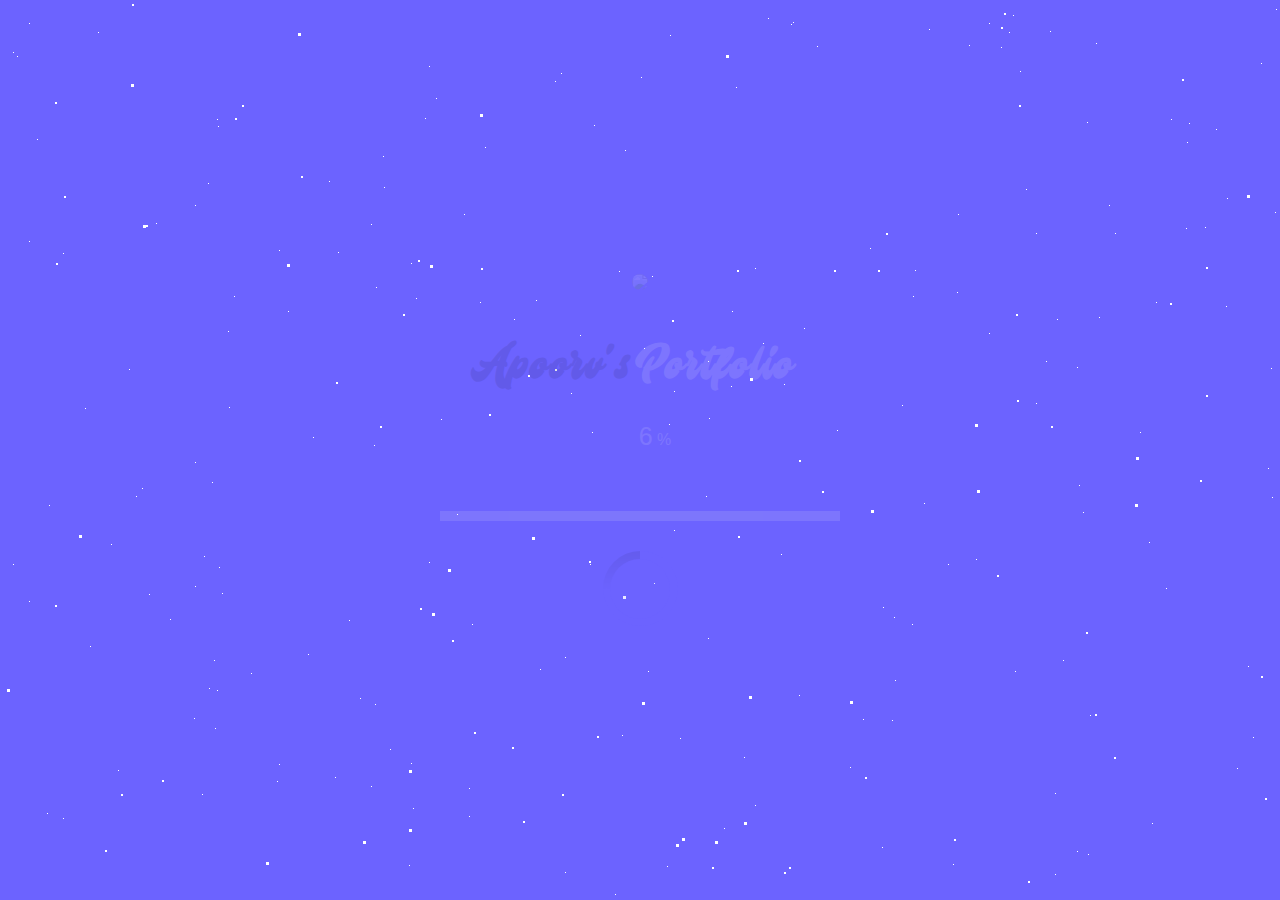
==== commit 429b9fa8: "Update index.html" ====
--- a/index.html
+++ b/index.html
@@ -100,6 +100,7 @@
                 Apoorv's <span style="color: #ececf9"> Portfolio</span></span
               >
             </h1>
+<!--             <h1></h1> -->
 
             <div>
               <span style="color: #ececf9" class="count--splash">100</span>
--- a/assets/css/newStyle.css
+++ b/assets/css/newStyle.css
@@ -3462,3 +3462,90 @@
     transform: translateY(-10px);
   }
 }
+
+* {
+  margin: 0;
+  padding: 0;
+  box-sizing: border-box;
+}
+
+.h3--experience {
+  font-family: sans-serif;
+  color: #6c63ff;
+  font-weight: bold;
+}
+.webingo--experience {
+  color: #6c63ff;
+  text-decoration: none;
+}
+.webingo--experience:hover {
+  color: #6c63ff;
+}
+.container--experience {
+  max-width: 900px;
+  margin: 50px auto;
+}
+.timeline--experience {
+  position: relative;
+  display: flex;
+  flex-direction: column;
+  list-style: none;
+  padding-top: 20px;
+  padding-bottom: 20px;
+}
+/* the timeline's center vertical line */
+.timeline--experience:before {
+  content: "";
+  position: absolute;
+  top: 0;
+  bottom: 0;
+  left: 50%;
+  width: 1px;
+  background-color: #ccc;
+}
+.timeline--experience li {
+  border-top: 1px solid #ccc;
+  position: relative;
+  width: 50%;
+  min-height: 100px;
+  margin-bottom: 20px;
+  padding: 20px 40px;
+  text-align: right;
+  transition: 0.3s;
+  opacity: 0;
+  transform: translateX(-10%);
+}
+/* the rounded mark on each timeline item */
+.timeline--experience li:before {
+  content: "";
+  width: 10px;
+  height: 10px;
+  position: absolute;
+  top: 0;
+  right: 0;
+  background: #ccc;
+  border-radius: 50%;
+  box-sizing: border-box;
+  transform: translate(50%, -50%);
+}
+.timeline--experience h3--experience {
+  font-size: 20px;
+  margin-bottom: 10px;
+}
+.timeline--experience p--experience {
+  font-size: 20px;
+  line-height: 28px;
+}
+.timeline--experience li:nth-child(2n) {
+  align-self: flex-end;
+  text-align: left;
+  transform: translateX(10%);
+}
+.timeline--experience li:nth-child(2n):before {
+  left: 0;
+  transform: translate(-50%, -50%);
+}
+.timeline--experience li.visible {
+  opacity: 1;
+  transform: translateX(0);
+}
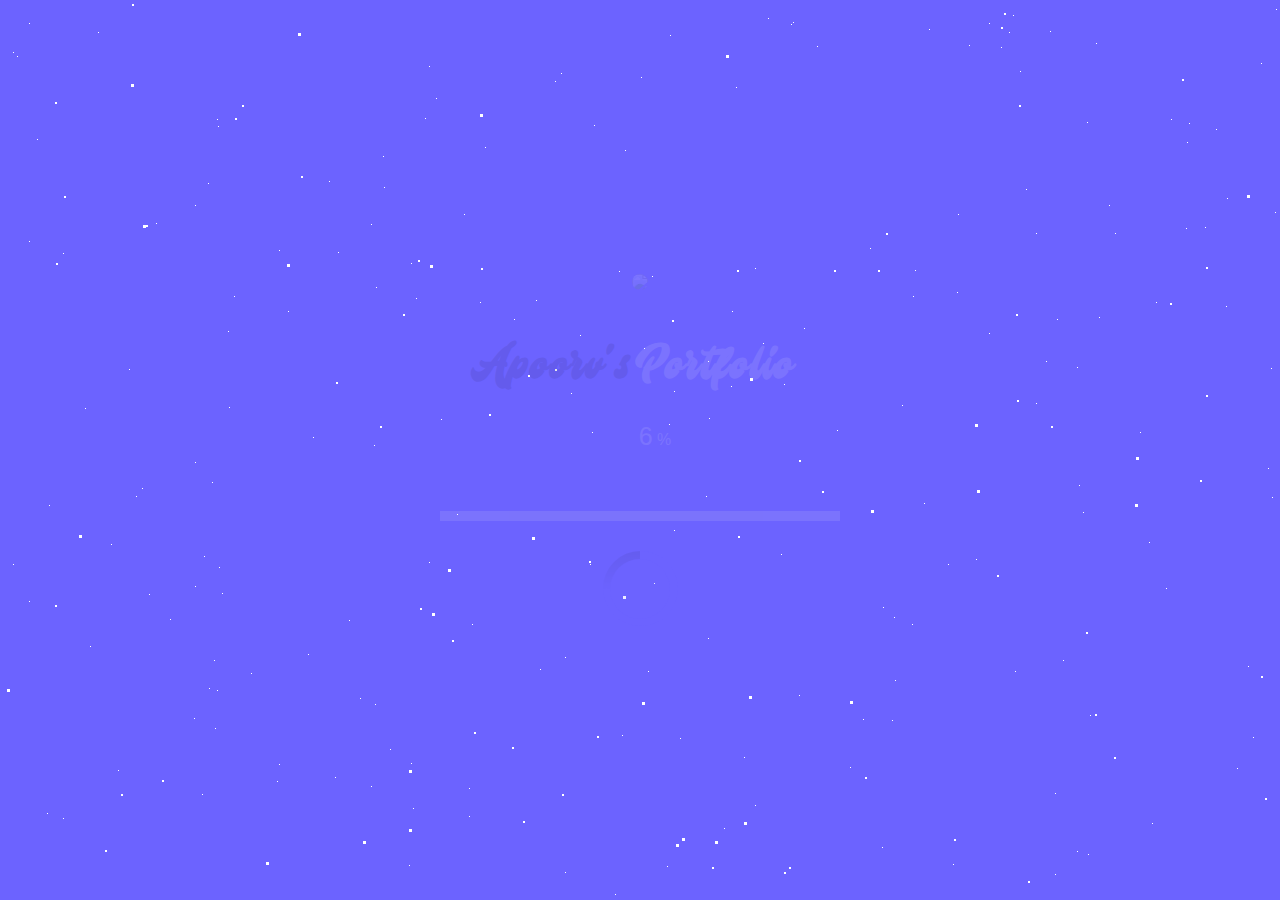
==== commit cdfcc3b2: "Update index.html" ====
--- a/index.html
+++ b/index.html
@@ -1,4 +1,5 @@
 <!-- //comment -->
+
 <!DOCTYPE html>
 <html lang="en">
   <head>
